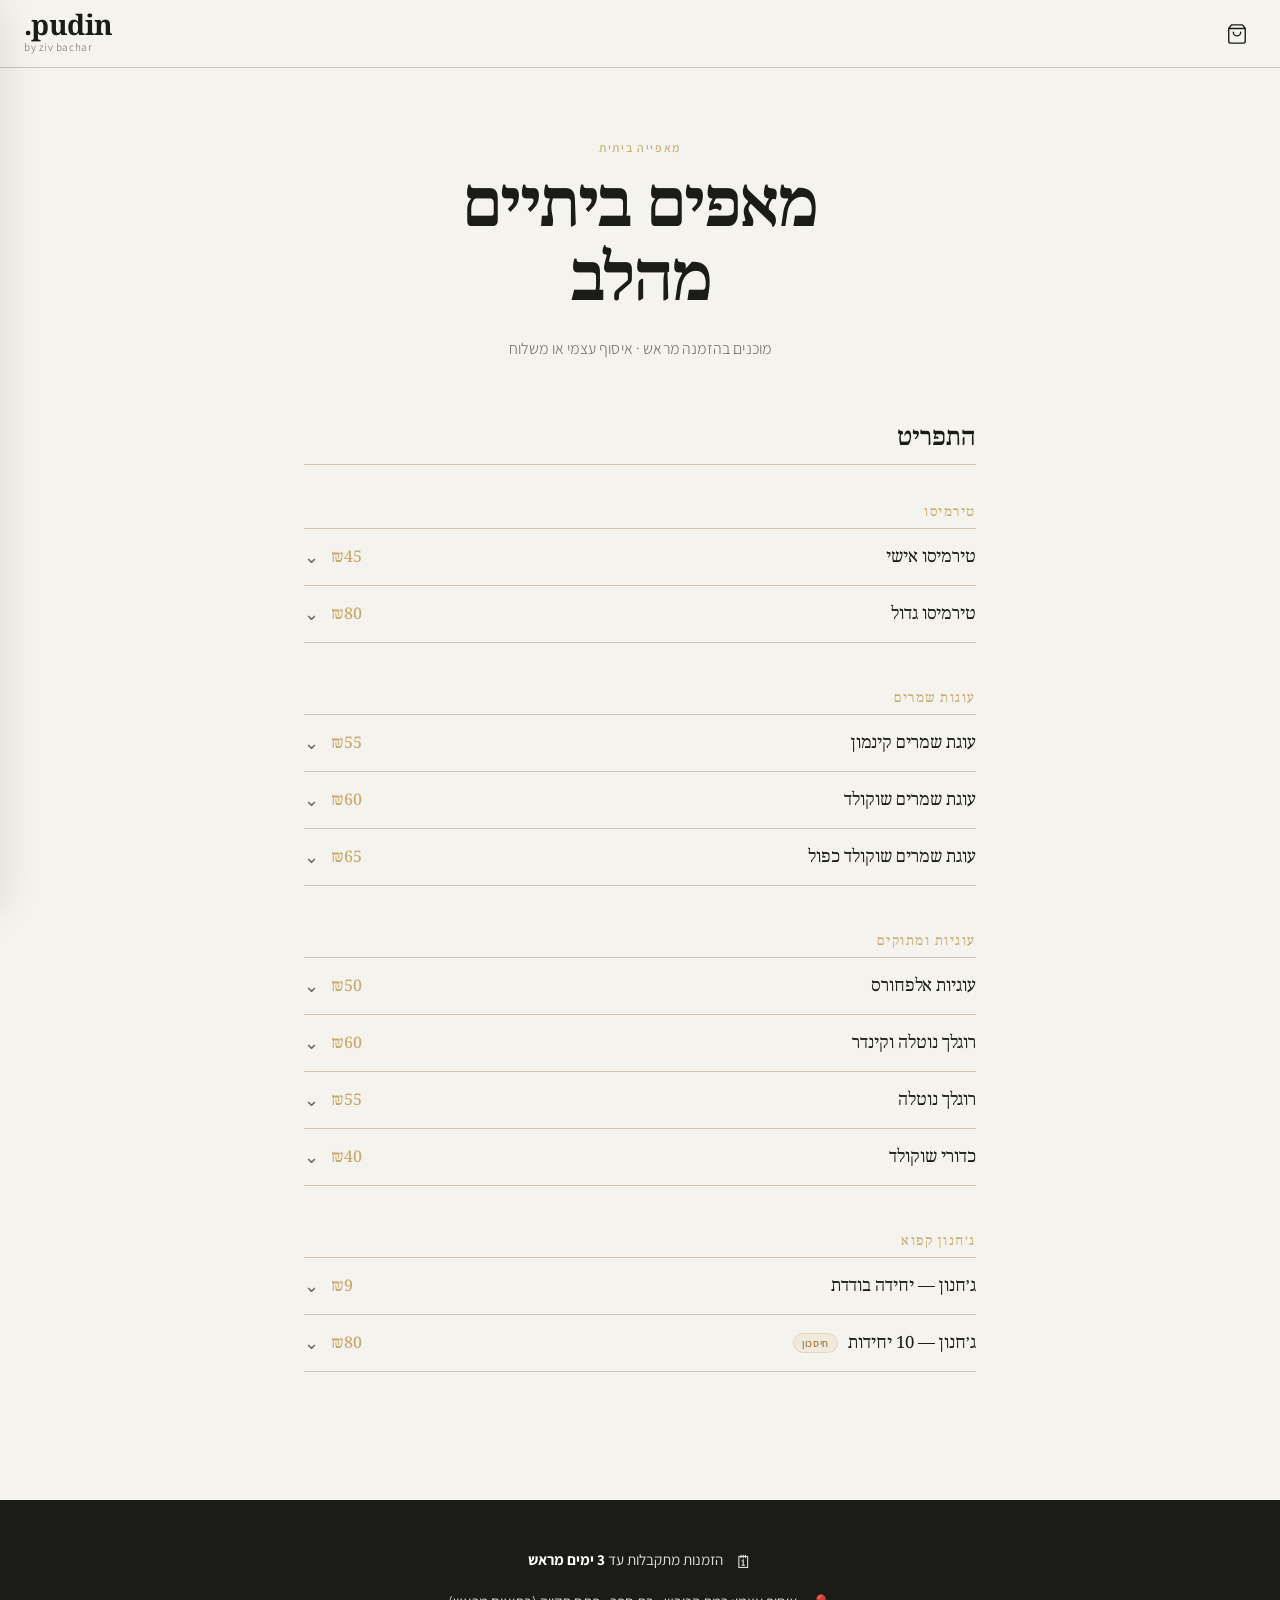
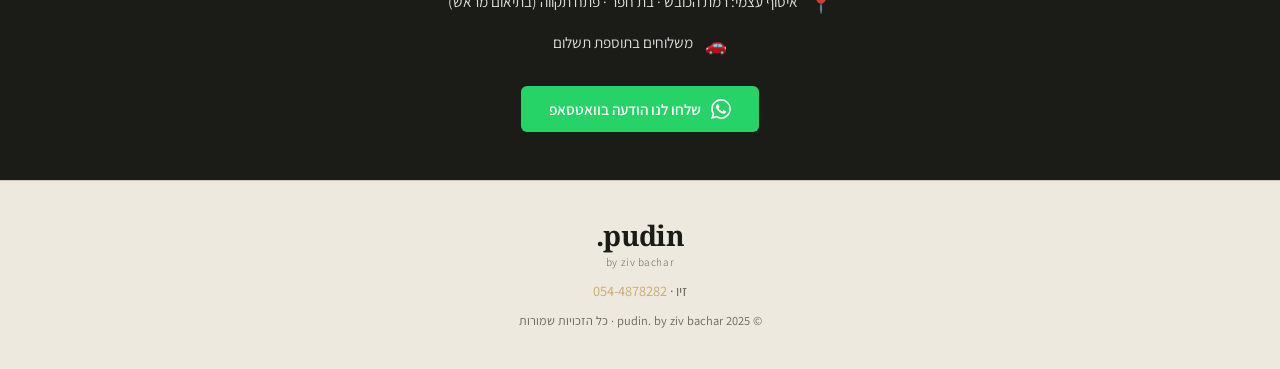
==== public/index.html @ 6dfaa633 "Move site files to public/ dir" ====
<!DOCTYPE html>
<html lang="he" dir="rtl">
<head>
  <meta charset="UTF-8" />
  <meta name="viewport" content="width=device-width, initial-scale=1.0" />
  <title>pudin. by ziv bachar</title>
  <link rel="preconnect" href="https://fonts.googleapis.com" />
  <link rel="preconnect" href="https://fonts.gstatic.com" crossorigin />
  <link href="https://fonts.googleapis.com/css2?family=Noto+Serif+Hebrew:wdth,wght@62.5..100,100..900&family=Assistant:wght@300;400;500;600&display=swap" rel="stylesheet" />
  <link rel="stylesheet" href="style.css" />
</head>
<body>

  <!-- HEADER -->
  <header class="header">
    <button class="cart-btn" id="cartBtn" aria-label="סל קניות">
      <svg width="22" height="22" viewBox="0 0 24 24" fill="none" stroke="currentColor" stroke-width="1.5" stroke-linecap="round" stroke-linejoin="round">
        <path d="M6 2 3 6v14a2 2 0 0 0 2 2h14a2 2 0 0 0 2-2V6l-3-4z"/><line x1="3" y1="6" x2="21" y2="6"/><path d="M16 10a4 4 0 0 1-8 0"/>
      </svg>
      <span class="cart-count" id="cartCount">0</span>
    </button>
    <div class="logo">
      <span class="logo-main">pudin.</span>
      <span class="logo-sub">by ziv bachar</span>
    </div>
  </header>

  <!-- HERO -->
  <section class="hero">
    <p class="hero-label">מאפייה ביתית</p>
    <h1 class="hero-title">מאפים ביתיים<br/>מהלב</h1>
    <p class="hero-sub">מוכנים בהזמנה מראש · איסוף עצמי או משלוח</p>
  </section>

  <!-- MENU -->
  <main class="menu-section">
    <h2 class="section-title">התפריט</h2>

    <!-- Category: Tiramisu -->
    <div class="category">
      <h3 class="category-title">טירמיסו</h3>
      <div class="product-list">

        <div class="product-item" data-id="tiramisu-personal">
          <div class="product-row" onclick="toggleProduct('tiramisu-personal')">
            <div class="product-row-right">
              <span class="product-name">טירמיסו אישי</span>
            </div>
            <div class="product-row-left">
              <span class="product-price">₪45</span>
              <span class="expand-icon">&#8964;</span>
            </div>
          </div>
          <div class="product-card" id="card-tiramisu-personal">
            <div class="card-inner">
              <div class="card-image">
                <div class="image-placeholder">
                  <span>🍮</span>
                </div>
              </div>
              <div class="card-details">
                <h4>טירמיסו אישי</h4>
                <p class="card-desc">טירמיסו ביתי עשיר ומפנק, עשוי בקפידה עם מסקרפונה, קפה ובישקוטי. מנה אישית מושלמת.</p>
                <div class="card-price-row">
                  <span class="card-price">₪45</span>
                </div>
                <div class="card-actions">
                  <div class="qty-control">
                    <button class="qty-btn" onclick="changeQty('tiramisu-personal', -1)">−</button>
                    <span class="qty-val" id="qty-tiramisu-personal">1</span>
                    <button class="qty-btn" onclick="changeQty('tiramisu-personal', 1)">+</button>
                  </div>
                  <button class="add-btn" onclick="addToCart('tiramisu-personal', 'טירמיסו אישי', 45)">הוסף לסל</button>
                </div>
              </div>
            </div>
          </div>
        </div>

        <div class="product-item" data-id="tiramisu-large">
          <div class="product-row" onclick="toggleProduct('tiramisu-large')">
            <div class="product-row-right">
              <span class="product-name">טירמיסו גדול</span>
            </div>
            <div class="product-row-left">
              <span class="product-price">₪80</span>
              <span class="expand-icon">&#8964;</span>
            </div>
          </div>
          <div class="product-card" id="card-tiramisu-large">
            <div class="card-inner">
              <div class="card-image">
                <div class="image-placeholder"><span>🍮</span></div>
              </div>
              <div class="card-details">
                <h4>טירמיסו גדול</h4>
                <p class="card-desc">טירמיסו ביתי בגודל משפחתי, מושלם לאירועים וסיומי ארוחה. עשיר, קרמי ובלתי נשכח.</p>
                <div class="card-price-row"><span class="card-price">₪80</span></div>
                <div class="card-actions">
                  <div class="qty-control">
                    <button class="qty-btn" onclick="changeQty('tiramisu-large', -1)">−</button>
                    <span class="qty-val" id="qty-tiramisu-large">1</span>
                    <button class="qty-btn" onclick="changeQty('tiramisu-large', 1)">+</button>
                  </div>
                  <button class="add-btn" onclick="addToCart('tiramisu-large', 'טירמיסו גדול', 80)">הוסף לסל</button>
                </div>
              </div>
            </div>
          </div>
        </div>

      </div>
    </div>

    <!-- Category: Yeast Cakes -->
    <div class="category">
      <h3 class="category-title">עוגות שמרים</h3>
      <div class="product-list">

        <div class="product-item" data-id="krantz-cinnamon">
          <div class="product-row" onclick="toggleProduct('krantz-cinnamon')">
            <div class="product-row-right"><span class="product-name">עוגת שמרים קינמון</span></div>
            <div class="product-row-left"><span class="product-price">₪55</span><span class="expand-icon">&#8964;</span></div>
          </div>
          <div class="product-card" id="card-krantz-cinnamon">
            <div class="card-inner">
              <div class="card-image"><div class="image-placeholder"><span>🌀</span></div></div>
              <div class="card-details">
                <h4>עוגת שמרים קינמון</h4>
                <p class="card-desc">עוגת שמרים ביתית ורכה ממולאת בקינמון וסוכר, נאפית עם אהבה ומוגשת טרייה.</p>
                <div class="card-price-row"><span class="card-price">₪55</span></div>
                <div class="card-actions">
                  <div class="qty-control">
                    <button class="qty-btn" onclick="changeQty('krantz-cinnamon', -1)">−</button>
                    <span class="qty-val" id="qty-krantz-cinnamon">1</span>
                    <button class="qty-btn" onclick="changeQty('krantz-cinnamon', 1)">+</button>
                  </div>
                  <button class="add-btn" onclick="addToCart('krantz-cinnamon', 'עוגת שמרים קינמון', 55)">הוסף לסל</button>
                </div>
              </div>
            </div>
          </div>
        </div>

        <div class="product-item" data-id="krantz-choco">
          <div class="product-row" onclick="toggleProduct('krantz-choco')">
            <div class="product-row-right"><span class="product-name">עוגת שמרים שוקולד</span></div>
            <div class="product-row-left"><span class="product-price">₪60</span><span class="expand-icon">&#8964;</span></div>
          </div>
          <div class="product-card" id="card-krantz-choco">
            <div class="card-inner">
              <div class="card-image"><div class="image-placeholder"><span>🍫</span></div></div>
              <div class="card-details">
                <h4>עוגת שמרים שוקולד</h4>
                <p class="card-desc">עוגת שמרים גדושה בשוקולד עשיר, שכבות בצק אוורירי וממרח שוקולד נמס בפה.</p>
                <div class="card-price-row"><span class="card-price">₪60</span></div>
                <div class="card-actions">
                  <div class="qty-control">
                    <button class="qty-btn" onclick="changeQty('krantz-choco', -1)">−</button>
                    <span class="qty-val" id="qty-krantz-choco">1</span>
                    <button class="qty-btn" onclick="changeQty('krantz-choco', 1)">+</button>
                  </div>
                  <button class="add-btn" onclick="addToCart('krantz-choco', 'עוגת שמרים שוקולד', 60)">הוסף לסל</button>
                </div>
              </div>
            </div>
          </div>
        </div>

        <div class="product-item" data-id="krantz-double">
          <div class="product-row" onclick="toggleProduct('krantz-double')">
            <div class="product-row-right"><span class="product-name">עוגת שמרים שוקולד כפול</span></div>
            <div class="product-row-left"><span class="product-price">₪65</span><span class="expand-icon">&#8964;</span></div>
          </div>
          <div class="product-card" id="card-krantz-double">
            <div class="card-inner">
              <div class="card-image"><div class="image-placeholder"><span>🍫</span></div></div>
              <div class="card-details">
                <h4>עוגת שמרים שוקולד כפול</h4>
                <p class="card-desc">לחובבי השוקולד האמיתיים — עוגת שמרים עם כפל שכבות שוקולד, עמוקה ומפנקת במיוחד.</p>
                <div class="card-price-row"><span class="card-price">₪65</span></div>
                <div class="card-actions">
                  <div class="qty-control">
                    <button class="qty-btn" onclick="changeQty('krantz-double', -1)">−</button>
                    <span class="qty-val" id="qty-krantz-double">1</span>
                    <button class="qty-btn" onclick="changeQty('krantz-double', 1)">+</button>
                  </div>
                  <button class="add-btn" onclick="addToCart('krantz-double', 'עוגת שמרים שוקולד כפול', 65)">הוסף לסל</button>
                </div>
              </div>
            </div>
          </div>
        </div>

      </div>
    </div>

    <!-- Category: Cookies -->
    <div class="category">
      <h3 class="category-title">עוגיות ומתוקים</h3>
      <div class="product-list">

        <div class="product-item" data-id="alfajores">
          <div class="product-row" onclick="toggleProduct('alfajores')">
            <div class="product-row-right"><span class="product-name">עוגיות אלפחורס</span></div>
            <div class="product-row-left"><span class="product-price">₪50</span><span class="expand-icon">&#8964;</span></div>
          </div>
          <div class="product-card" id="card-alfajores">
            <div class="card-inner">
              <div class="card-image"><div class="image-placeholder"><span>🍪</span></div></div>
              <div class="card-details">
                <h4>עוגיות אלפחורס</h4>
                <p class="card-desc">עוגיות שמחת חיים — שתי עוגיות קמח תירס רכות עם דולצה דה לצ׳ה ביניהן ואבקת סוכר מלמעלה.</p>
                <div class="card-price-row"><span class="card-price">₪50</span></div>
                <div class="card-actions">
                  <div class="qty-control">
                    <button class="qty-btn" onclick="changeQty('alfajores', -1)">−</button>
                    <span class="qty-val" id="qty-alfajores">1</span>
                    <button class="qty-btn" onclick="changeQty('alfajores', 1)">+</button>
                  </div>
                  <button class="add-btn" onclick="addToCart('alfajores', 'עוגיות אלפחורס', 50)">הוסף לסל</button>
                </div>
              </div>
            </div>
          </div>
        </div>

        <div class="product-item" data-id="rugelach-kinder">
          <div class="product-row" onclick="toggleProduct('rugelach-kinder')">
            <div class="product-row-right"><span class="product-name">רוגלך נוטלה וקינדר</span></div>
            <div class="product-row-left"><span class="product-price">₪60</span><span class="expand-icon">&#8964;</span></div>
          </div>
          <div class="product-card" id="card-rugelach-kinder">
            <div class="card-inner">
              <div class="card-image"><div class="image-placeholder"><span>🍬</span></div></div>
              <div class="card-details">
                <h4>רוגלך נוטלה וקינדר</h4>
                <p class="card-desc">רוגלך ביתי פריך ממולא בנוטלה וחתיכות קינדר שוקולד, מתוק ומנחם בדיוק כמו שצריך.</p>
                <div class="card-price-row"><span class="card-price">₪60</span></div>
                <div class="card-actions">
                  <div class="qty-control">
                    <button class="qty-btn" onclick="changeQty('rugelach-kinder', -1)">−</button>
                    <span class="qty-val" id="qty-rugelach-kinder">1</span>
                    <button class="qty-btn" onclick="changeQty('rugelach-kinder', 1)">+</button>
                  </div>
                  <button class="add-btn" onclick="addToCart('rugelach-kinder', 'רוגלך נוטלה וקינדר', 60)">הוסף לסל</button>
                </div>
              </div>
            </div>
          </div>
        </div>

        <div class="product-item" data-id="rugelach-nutella">
          <div class="product-row" onclick="toggleProduct('rugelach-nutella')">
            <div class="product-row-right"><span class="product-name">רוגלך נוטלה</span></div>
            <div class="product-row-left"><span class="product-price">₪55</span><span class="expand-icon">&#8964;</span></div>
          </div>
          <div class="product-card" id="card-rugelach-nutella">
            <div class="card-inner">
              <div class="card-image"><div class="image-placeholder"><span>🍫</span></div></div>
              <div class="card-details">
                <h4>רוגלך נוטלה</h4>
                <p class="card-desc">רוגלך ביתי קלאסי ממולא בנוטלה שמנה, פריך בחוץ ונמס בפנים.</p>
                <div class="card-price-row"><span class="card-price">₪55</span></div>
                <div class="card-actions">
                  <div class="qty-control">
                    <button class="qty-btn" onclick="changeQty('rugelach-nutella', -1)">−</button>
                    <span class="qty-val" id="qty-rugelach-nutella">1</span>
                    <button class="qty-btn" onclick="changeQty('rugelach-nutella', 1)">+</button>
                  </div>
                  <button class="add-btn" onclick="addToCart('rugelach-nutella', 'רוגלך נוטלה', 55)">הוסף לסל</button>
                </div>
              </div>
            </div>
          </div>
        </div>

        <div class="product-item" data-id="choco-balls">
          <div class="product-row" onclick="toggleProduct('choco-balls')">
            <div class="product-row-right"><span class="product-name">כדורי שוקולד</span></div>
            <div class="product-row-left"><span class="product-price">₪40</span><span class="expand-icon">&#8964;</span></div>
          </div>
          <div class="product-card" id="card-choco-balls">
            <div class="card-inner">
              <div class="card-image"><div class="image-placeholder"><span>🍫</span></div></div>
              <div class="card-details">
                <h4>כדורי שוקולד</h4>
                <p class="card-desc">כדורי שוקולד ביתיים עשירים, מצופים ומפנקים. מושלמים לכל אירוע או סתם כי מגיע לך.</p>
                <div class="card-price-row"><span class="card-price">₪40</span></div>
                <div class="card-actions">
                  <div class="qty-control">
                    <button class="qty-btn" onclick="changeQty('choco-balls', -1)">−</button>
                    <span class="qty-val" id="qty-choco-balls">1</span>
                    <button class="qty-btn" onclick="changeQty('choco-balls', 1)">+</button>
                  </div>
                  <button class="add-btn" onclick="addToCart('choco-balls', 'כדורי שוקולד', 40)">הוסף לסל</button>
                </div>
              </div>
            </div>
          </div>
        </div>

      </div>
    </div>

    <!-- Category: Jachnun -->
    <div class="category">
      <h3 class="category-title">ג׳חנון קפוא</h3>
      <div class="product-list">

        <div class="product-item" data-id="jachnun-single">
          <div class="product-row" onclick="toggleProduct('jachnun-single')">
            <div class="product-row-right"><span class="product-name">ג׳חנון — יחידה בודדת</span></div>
            <div class="product-row-left"><span class="product-price">₪9</span><span class="expand-icon">&#8964;</span></div>
          </div>
          <div class="product-card" id="card-jachnun-single">
            <div class="card-inner">
              <div class="card-image"><div class="image-placeholder"><span>🫓</span></div></div>
              <div class="card-details">
                <h4>ג׳חנון ביתי — יחידה</h4>
                <p class="card-desc">ג׳חנון ביתי אפוי בסיר לאורך הלילה, קפוא ומוכן לחימום. מוגש עם עגבנייה מגוררת.</p>
                <div class="card-price-row"><span class="card-price">₪9 ליחידה</span></div>
                <div class="card-actions">
                  <div class="qty-control">
                    <button class="qty-btn" onclick="changeQty('jachnun-single', -1)">−</button>
                    <span class="qty-val" id="qty-jachnun-single">1</span>
                    <button class="qty-btn" onclick="changeQty('jachnun-single', 1)">+</button>
                  </div>
                  <button class="add-btn" onclick="addToCart('jachnun-single', 'ג׳חנון ביתי (יחידה)', 9)">הוסף לסל</button>
                </div>
              </div>
            </div>
          </div>
        </div>

        <div class="product-item" data-id="jachnun-10">
          <div class="product-row" onclick="toggleProduct('jachnun-10')">
            <div class="product-row-right">
              <span class="product-name">ג׳חנון — 10 יחידות</span>
              <span class="product-tag">חיסכון</span>
            </div>
            <div class="product-row-left"><span class="product-price">₪80</span><span class="expand-icon">&#8964;</span></div>
          </div>
          <div class="product-card" id="card-jachnun-10">
            <div class="card-inner">
              <div class="card-image"><div class="image-placeholder"><span>🫓</span></div></div>
              <div class="card-details">
                <h4>ג׳חנון ביתי — 10 יחידות</h4>
                <p class="card-desc">מארז 10 יחידות ג׳חנון ביתי קפוא. מושלם לשבת, לאירוח או לאצור במקפיא. חיסכון לעומת רכישה בודדת.</p>
                <div class="card-price-row"><span class="card-price">₪80 ל-10 יחידות</span></div>
                <div class="card-actions">
                  <div class="qty-control">
                    <button class="qty-btn" onclick="changeQty('jachnun-10', -1)">−</button>
                    <span class="qty-val" id="qty-jachnun-10">1</span>
                    <button class="qty-btn" onclick="changeQty('jachnun-10', 1)">+</button>
                  </div>
                  <button class="add-btn" onclick="addToCart('jachnun-10', 'ג׳חנון ביתי (10 יחידות)', 80)">הוסף לסל</button>
                </div>
              </div>
            </div>
          </div>
        </div>

      </div>
    </div>
  </main>

  <!-- ORDER INFO BANNER -->
  <section class="order-info">
    <div class="order-info-inner">
      <div class="info-items">
        <div class="info-item">
          <span class="info-icon">🗓</span>
          <span>הזמנות מתקבלות עד <strong>3 ימים מראש</strong></span>
        </div>
        <div class="info-item">
          <span class="info-icon">📍</span>
          <span>איסוף עצמי: רמת הכובש · בת חפר · פתח תקווה (בתיאום מראש)</span>
        </div>
        <div class="info-item">
          <span class="info-icon">🚗</span>
          <span>משלוחים בתוספת תשלום</span>
        </div>
      </div>
      <a class="whatsapp-btn" href="https://wa.me/9720544878282?text=שלום+זיו%2C+אני+רוצה+לבצע+הזמנה+%F0%9F%8D%AE" target="_blank" rel="noopener">
        <svg width="20" height="20" viewBox="0 0 24 24" fill="currentColor"><path d="M17.472 14.382c-.297-.149-1.758-.867-2.03-.967-.273-.099-.471-.148-.67.15-.197.297-.767.966-.94 1.164-.173.199-.347.223-.644.075-.297-.15-1.255-.463-2.39-1.475-.883-.788-1.48-1.761-1.653-2.059-.173-.297-.018-.458.13-.606.134-.133.298-.347.446-.52.149-.174.198-.298.298-.497.099-.198.05-.371-.025-.52-.075-.149-.669-1.612-.916-2.207-.242-.579-.487-.5-.669-.51-.173-.008-.371-.01-.57-.01-.198 0-.52.074-.792.372-.272.297-1.04 1.016-1.04 2.479 0 1.462 1.065 2.875 1.213 3.074.149.198 2.096 3.2 5.077 4.487.709.306 1.262.489 1.694.625.712.227 1.36.195 1.871.118.571-.085 1.758-.719 2.006-1.413.248-.694.248-1.289.173-1.413-.074-.124-.272-.198-.57-.347m-5.421 7.403h-.004a9.87 9.87 0 01-5.031-1.378l-.361-.214-3.741.982.998-3.648-.235-.374a9.86 9.86 0 01-1.51-5.26c.001-5.45 4.436-9.884 9.888-9.884 2.64 0 5.122 1.03 6.988 2.898a9.825 9.825 0 012.893 6.994c-.003 5.45-4.437 9.884-9.885 9.884m8.413-18.297A11.815 11.815 0 0012.05 0C5.495 0 .16 5.335.157 11.892c0 2.096.547 4.142 1.588 5.945L.057 24l6.305-1.654a11.882 11.882 0 005.683 1.448h.005c6.554 0 11.89-5.335 11.893-11.893a11.821 11.821 0 00-3.48-8.413z"/></svg>
        שלחו לנו הודעה בוואטסאפ
      </a>
    </div>
  </section>

  <!-- FOOTER -->
  <footer class="footer">
    <div class="footer-logo">
      <span class="logo-main">pudin.</span>
      <span class="logo-sub">by ziv bachar</span>
    </div>
    <p class="footer-contact">זיו · <a href="tel:0544878282">054-4878282</a></p>
    <p class="footer-copy">© 2025 pudin. by ziv bachar · כל הזכויות שמורות</p>
  </footer>

  <!-- CART DRAWER -->
  <div class="cart-overlay" id="cartOverlay" onclick="closeCart()"></div>
  <div class="cart-drawer" id="cartDrawer">
    <div class="cart-header">
      <h3>סל הקניות</h3>
      <button class="cart-close" onclick="closeCart()">✕</button>
    </div>
    <div class="cart-items" id="cartItems">
      <p class="cart-empty">הסל ריק עדיין 🛒</p>
    </div>
    <div class="cart-footer" id="cartFooter" style="display:none">
      <div class="cart-total">
        <span>סה״כ</span>
        <span id="cartTotal">₪0</span>
      </div>
      <a class="checkout-btn" id="checkoutBtn" href="#" target="_blank" rel="noopener">
        הזמן דרך וואטסאפ
        <svg width="18" height="18" viewBox="0 0 24 24" fill="currentColor"><path d="M17.472 14.382c-.297-.149-1.758-.867-2.03-.967-.273-.099-.471-.148-.67.15-.197.297-.767.966-.94 1.164-.173.199-.347.223-.644.075-.297-.15-1.255-.463-2.39-1.475-.883-.788-1.48-1.761-1.653-2.059-.173-.297-.018-.458.13-.606.134-.133.298-.347.446-.52.149-.174.198-.298.298-.497.099-.198.05-.371-.025-.52-.075-.149-.669-1.612-.916-2.207-.242-.579-.487-.5-.669-.51-.173-.008-.371-.01-.57-.01-.198 0-.52.074-.792.372-.272.297-1.04 1.016-1.04 2.479 0 1.462 1.065 2.875 1.213 3.074.149.198 2.096 3.2 5.077 4.487.709.306 1.262.489 1.694.625.712.227 1.36.195 1.871.118.571-.085 1.758-.719 2.006-1.413.248-.694.248-1.289.173-1.413-.074-.124-.272-.198-.57-.347m-5.421 7.403h-.004a9.87 9.87 0 01-5.031-1.378l-.361-.214-3.741.982.998-3.648-.235-.374a9.86 9.86 0 01-1.51-5.26c.001-5.45 4.436-9.884 9.888-9.884 2.64 0 5.122 1.03 6.988 2.898a9.825 9.825 0 012.893 6.994c-.003 5.45-4.437 9.884-9.885 9.884m8.413-18.297A11.815 11.815 0 0012.05 0C5.495 0 .16 5.335.157 11.892c0 2.096.547 4.142 1.588 5.945L.057 24l6.305-1.654a11.882 11.882 0 005.683 1.448h.005c6.554 0 11.89-5.335 11.893-11.893a11.821 11.821 0 00-3.48-8.413z"/></svg>
      </a>
    </div>
  </div>

  <!-- TOAST -->
  <div class="toast" id="toast"></div>

  <script src="app.js"></script>
</body>
</html>
---- public/style.css ----
/* ========================
   RESET & BASE
======================== */
*, *::before, *::after { box-sizing: border-box; margin: 0; padding: 0; }

:root {
  --cream:       #F5F3ED;
  --cream-dark:  #EDE9DF;
  --cream-card:  #FFFFFF;
  --charcoal:    #1b1c18;
  --charcoal-2:  #333333;
  --muted:       #6b6560;
  --gold:        #C9A96E;
  --gold-dark:   #a07c44;
  --outline:     #d0c5b5;
  --radius-sm:   6px;
  --radius-md:   12px;
  --radius-lg:   18px;
  --shadow:      0 2px 24px rgba(27,28,24,0.07);
  --shadow-lg:   0 8px 40px rgba(27,28,24,0.12);
  --transition:  0.3s cubic-bezier(0.4, 0, 0.2, 1);
}

html { scroll-behavior: smooth; }

body {
  font-family: 'Assistant', sans-serif;
  background: var(--cream);
  color: var(--charcoal);
  direction: rtl;
  text-align: right;
  min-height: 100vh;
  -webkit-font-smoothing: antialiased;
}

/* ========================
   HEADER
======================== */
.header {
  position: sticky;
  top: 0;
  z-index: 100;
  display: flex;
  align-items: center;
  justify-content: space-between;
  padding: 0 24px;
  height: 68px;
  background: rgba(245,243,237,0.92);
  backdrop-filter: blur(12px);
  -webkit-backdrop-filter: blur(12px);
  border-bottom: 1px solid var(--outline);
}

.logo {
  display: flex;
  flex-direction: column;
  align-items: flex-end;
  line-height: 1;
}
.logo-main {
  font-family: 'Noto Serif Hebrew', serif;
  font-size: 1.75rem;
  font-weight: 700;
  letter-spacing: -0.02em;
  color: var(--charcoal);
}
.logo-sub {
  font-family: 'Assistant', sans-serif;
  font-size: 0.7rem;
  font-weight: 300;
  letter-spacing: 0.05em;
  color: var(--muted);
  margin-top: 1px;
}

.cart-btn {
  position: relative;
  background: none;
  border: none;
  cursor: pointer;
  color: var(--charcoal);
  padding: 8px;
  border-radius: 50%;
  transition: background var(--transition);
  display: flex;
  align-items: center;
  justify-content: center;
}
.cart-btn:hover { background: var(--cream-dark); }

.cart-count {
  position: absolute;
  top: 2px;
  left: 2px;
  background: var(--gold);
  color: white;
  font-size: 0.65rem;
  font-weight: 600;
  width: 16px;
  height: 16px;
  border-radius: 50%;
  display: flex;
  align-items: center;
  justify-content: center;
  line-height: 1;
  opacity: 0;
  transform: scale(0.5);
  transition: opacity var(--transition), transform var(--transition);
}
.cart-count.visible {
  opacity: 1;
  transform: scale(1);
}

/* ========================
   HERO
======================== */
.hero {
  padding: 72px 32px 64px;
  text-align: center;
  background: var(--cream);
}
.hero-label {
  font-size: 0.75rem;
  font-weight: 500;
  letter-spacing: 0.14em;
  text-transform: uppercase;
  color: var(--gold);
  margin-bottom: 16px;
}
.hero-title {
  font-family: 'Noto Serif Hebrew', serif;
  font-size: clamp(2.4rem, 8vw, 4rem);
  font-weight: 700;
  line-height: 1.15;
  color: var(--charcoal);
  margin-bottom: 20px;
  letter-spacing: -0.02em;
}
.hero-sub {
  font-size: 1rem;
  font-weight: 300;
  color: var(--muted);
  letter-spacing: 0.01em;
}

/* ========================
   MENU SECTION
======================== */
.menu-section {
  max-width: 720px;
  margin: 0 auto;
  padding: 0 24px 80px;
}

.section-title {
  font-family: 'Noto Serif Hebrew', serif;
  font-size: 1.5rem;
  font-weight: 600;
  color: var(--charcoal);
  margin-bottom: 40px;
  padding-bottom: 12px;
  border-bottom: 1px solid var(--outline);
}

/* ========================
   CATEGORY
======================== */
.category {
  margin-bottom: 48px;
}
.category-title {
  font-family: 'Noto Serif Hebrew', serif;
  font-size: 0.8rem;
  font-weight: 500;
  letter-spacing: 0.12em;
  text-transform: uppercase;
  color: var(--gold);
  margin-bottom: 8px;
}

/* ========================
   PRODUCT LIST
======================== */
.product-list {
  border-top: 1px solid var(--outline);
}

.product-item {
  border-bottom: 1px solid var(--outline);
  overflow: hidden;
}

/* Product Row (collapsed state) */
.product-row {
  display: flex;
  align-items: center;
  justify-content: space-between;
  padding: 18px 0;
  cursor: pointer;
  user-select: none;
  transition: background var(--transition);
  gap: 12px;
}
.product-row:hover { background: var(--cream-dark); margin: 0 -24px; padding: 18px 24px; border-radius: var(--radius-sm); }

.product-row-right {
  display: flex;
  align-items: center;
  gap: 10px;
  flex: 1;
  min-width: 0;
}
.product-name {
  font-family: 'Noto Serif Hebrew', serif;
  font-size: 1.05rem;
  font-weight: 400;
  color: var(--charcoal);
}
.product-tag {
  font-size: 0.65rem;
  font-weight: 600;
  letter-spacing: 0.06em;
  color: var(--gold-dark);
  background: rgba(201, 169, 110, 0.12);
  border: 1px solid rgba(201, 169, 110, 0.3);
  padding: 2px 8px;
  border-radius: 20px;
}

.product-row-left {
  display: flex;
  align-items: center;
  gap: 12px;
  flex-shrink: 0;
}
.product-price {
  font-family: 'Noto Serif Hebrew', serif;
  font-size: 1rem;
  font-weight: 500;
  color: var(--gold);
}
.expand-icon {
  font-size: 1.1rem;
  color: var(--muted);
  transition: transform var(--transition);
  display: inline-block;
  line-height: 1;
}
.product-item.open .expand-icon { transform: rotate(180deg); }

/* ========================
   PRODUCT CARD (expanded)
======================== */
.product-card {
  max-height: 0;
  overflow: hidden;
  transition: max-height 0.45s cubic-bezier(0.4, 0, 0.2, 1);
}
.product-item.open .product-card { max-height: 600px; }

.card-inner {
  display: flex;
  gap: 20px;
  padding: 0 0 28px;
  align-items: flex-start;
}

.card-image {
  flex-shrink: 0;
  width: 120px;
}
.image-placeholder {
  width: 120px;
  height: 120px;
  background: var(--cream-dark);
  border-radius: var(--radius-md);
  display: flex;
  align-items: center;
  justify-content: center;
  font-size: 2.5rem;
}

.card-details {
  flex: 1;
  min-width: 0;
}
.card-details h4 {
  font-family: 'Noto Serif Hebrew', serif;
  font-size: 1.05rem;
  font-weight: 600;
  color: var(--charcoal);
  margin-bottom: 8px;
}
.card-desc {
  font-size: 0.88rem;
  color: var(--muted);
  line-height: 1.65;
  margin-bottom: 16px;
}
.card-price-row { margin-bottom: 16px; }
.card-price {
  font-family: 'Noto Serif Hebrew', serif;
  font-size: 1.1rem;
  font-weight: 600;
  color: var(--gold);
}

.card-actions {
  display: flex;
  align-items: center;
  gap: 12px;
  flex-wrap: wrap;
}

.qty-control {
  display: flex;
  align-items: center;
  gap: 0;
  border: 1px solid var(--outline);
  border-radius: var(--radius-sm);
  overflow: hidden;
}
.qty-btn {
  background: none;
  border: none;
  width: 34px;
  height: 34px;
  font-size: 1.1rem;
  cursor: pointer;
  color: var(--charcoal-2);
  transition: background var(--transition);
  display: flex;
  align-items: center;
  justify-content: center;
}
.qty-btn:hover { background: var(--cream-dark); }
.qty-val {
  width: 36px;
  text-align: center;
  font-size: 0.95rem;
  font-weight: 500;
  border-right: 1px solid var(--outline);
  border-left: 1px solid var(--outline);
  height: 34px;
  display: flex;
  align-items: center;
  justify-content: center;
}

.add-btn {
  background: var(--gold);
  color: white;
  border: none;
  padding: 8px 20px;
  border-radius: var(--radius-sm);
  font-family: 'Assistant', sans-serif;
  font-size: 0.9rem;
  font-weight: 600;
  cursor: pointer;
  transition: background var(--transition), transform var(--transition);
  white-space: nowrap;
}
.add-btn:hover { background: var(--gold-dark); }
.add-btn:active { transform: scale(0.97); }

/* ========================
   ORDER INFO
======================== */
.order-info {
  background: var(--charcoal);
  color: white;
  padding: 48px 24px;
}
.order-info-inner {
  max-width: 720px;
  margin: 0 auto;
  display: flex;
  flex-direction: column;
  align-items: center;
  gap: 28px;
  text-align: center;
}
.info-items {
  display: flex;
  flex-direction: column;
  gap: 14px;
  width: 100%;
}
.info-item {
  display: flex;
  align-items: flex-start;
  gap: 12px;
  font-size: 0.95rem;
  color: rgba(255,255,255,0.85);
  line-height: 1.5;
  text-align: right;
  justify-content: center;
}
.info-icon { font-size: 1.1rem; flex-shrink: 0; margin-top: 1px; }
.info-item strong { color: white; }

.whatsapp-btn {
  display: inline-flex;
  align-items: center;
  gap: 10px;
  background: #25D366;
  color: white;
  text-decoration: none;
  padding: 13px 28px;
  border-radius: var(--radius-sm);
  font-family: 'Assistant', sans-serif;
  font-size: 0.95rem;
  font-weight: 600;
  transition: background var(--transition), transform var(--transition);
}
.whatsapp-btn:hover { background: #1ebe5d; transform: translateY(-1px); }

/* ========================
   FOOTER
======================== */
.footer {
  background: var(--cream-dark);
  border-top: 1px solid var(--outline);
  padding: 40px 24px;
  text-align: center;
  display: flex;
  flex-direction: column;
  align-items: center;
  gap: 12px;
}
.footer-logo { display: flex; flex-direction: column; align-items: center; }
.footer-contact {
  font-size: 0.9rem;
  color: var(--muted);
}
.footer-contact a {
  color: var(--gold);
  text-decoration: none;
  direction: ltr;
  display: inline-block;
}
.footer-copy { font-size: 0.78rem; color: var(--muted); }

/* ========================
   CART DRAWER
======================== */
.cart-overlay {
  position: fixed;
  inset: 0;
  background: rgba(27,28,24,0.4);
  z-index: 200;
  opacity: 0;
  pointer-events: none;
  transition: opacity var(--transition);
  backdrop-filter: blur(2px);
}
.cart-overlay.active { opacity: 1; pointer-events: all; }

.cart-drawer {
  position: fixed;
  top: 0;
  left: 0;
  bottom: 0;
  width: min(400px, 100vw);
  background: var(--cream-card);
  z-index: 201;
  display: flex;
  flex-direction: column;
  transform: translateX(-100%);
  transition: transform 0.4s cubic-bezier(0.4, 0, 0.2, 1);
  box-shadow: var(--shadow-lg);
}
.cart-drawer.active { transform: translateX(0); }

.cart-header {
  display: flex;
  align-items: center;
  justify-content: space-between;
  padding: 20px 24px;
  border-bottom: 1px solid var(--outline);
}
.cart-header h3 {
  font-family: 'Noto Serif Hebrew', serif;
  font-size: 1.1rem;
  font-weight: 600;
}
.cart-close {
  background: none;
  border: none;
  font-size: 1.1rem;
  cursor: pointer;
  color: var(--muted);
  padding: 4px 8px;
  border-radius: var(--radius-sm);
  transition: background var(--transition);
}
.cart-close:hover { background: var(--cream-dark); }

.cart-items {
  flex: 1;
  overflow-y: auto;
  padding: 16px 24px;
}
.cart-empty {
  text-align: center;
  color: var(--muted);
  font-size: 0.95rem;
  padding: 40px 0;
}

.cart-line {
  display: flex;
  align-items: center;
  gap: 12px;
  padding: 14px 0;
  border-bottom: 1px solid var(--outline);
}
.cart-line-info { flex: 1; min-width: 0; }
.cart-line-name {
  font-size: 0.95rem;
  font-weight: 500;
  color: var(--charcoal);
  margin-bottom: 3px;
}
.cart-line-meta { font-size: 0.82rem; color: var(--muted); }
.cart-line-price {
  font-family: 'Noto Serif Hebrew', serif;
  font-size: 0.95rem;
  font-weight: 600;
  color: var(--gold);
  flex-shrink: 0;
}
.cart-line-remove {
  background: none;
  border: none;
  color: var(--muted);
  cursor: pointer;
  font-size: 0.9rem;
  padding: 4px;
  border-radius: 4px;
  transition: color var(--transition);
  flex-shrink: 0;
}
.cart-line-remove:hover { color: #c0392b; }

.cart-footer {
  padding: 20px 24px;
  border-top: 1px solid var(--outline);
  display: flex;
  flex-direction: column;
  gap: 14px;
}
.cart-total {
  display: flex;
  justify-content: space-between;
  font-size: 1.05rem;
  font-weight: 600;
  color: var(--charcoal);
}
.cart-total span:last-child {
  font-family: 'Noto Serif Hebrew', serif;
  color: var(--gold);
}

.checkout-btn {
  display: flex;
  align-items: center;
  justify-content: center;
  gap: 10px;
  background: #25D366;
  color: white;
  text-decoration: none;
  padding: 14px;
  border-radius: var(--radius-sm);
  font-family: 'Assistant', sans-serif;
  font-size: 1rem;
  font-weight: 600;
  transition: background var(--transition);
}
.checkout-btn:hover { background: #1ebe5d; }

/* ========================
   TOAST
======================== */
.toast {
  position: fixed;
  bottom: 28px;
  right: 50%;
  transform: translateX(50%) translateY(20px);
  background: var(--charcoal);
  color: white;
  padding: 12px 22px;
  border-radius: 24px;
  font-size: 0.9rem;
  font-weight: 500;
  opacity: 0;
  pointer-events: none;
  transition: opacity 0.3s, transform 0.3s;
  z-index: 300;
  white-space: nowrap;
}
.toast.show {
  opacity: 1;
  transform: translateX(50%) translateY(0);
}

/* ========================
   RESPONSIVE
======================== */
@media (max-width: 600px) {
  .header { padding: 0 16px; }
  .hero { padding: 48px 20px 44px; }
  .menu-section { padding: 0 16px 60px; }
  .card-inner { flex-direction: column; }
  .card-image { width: 100%; }
  .image-placeholder { width: 100%; height: 160px; }
  .product-row:hover { margin: 0 -16px; padding: 18px 16px; }
}
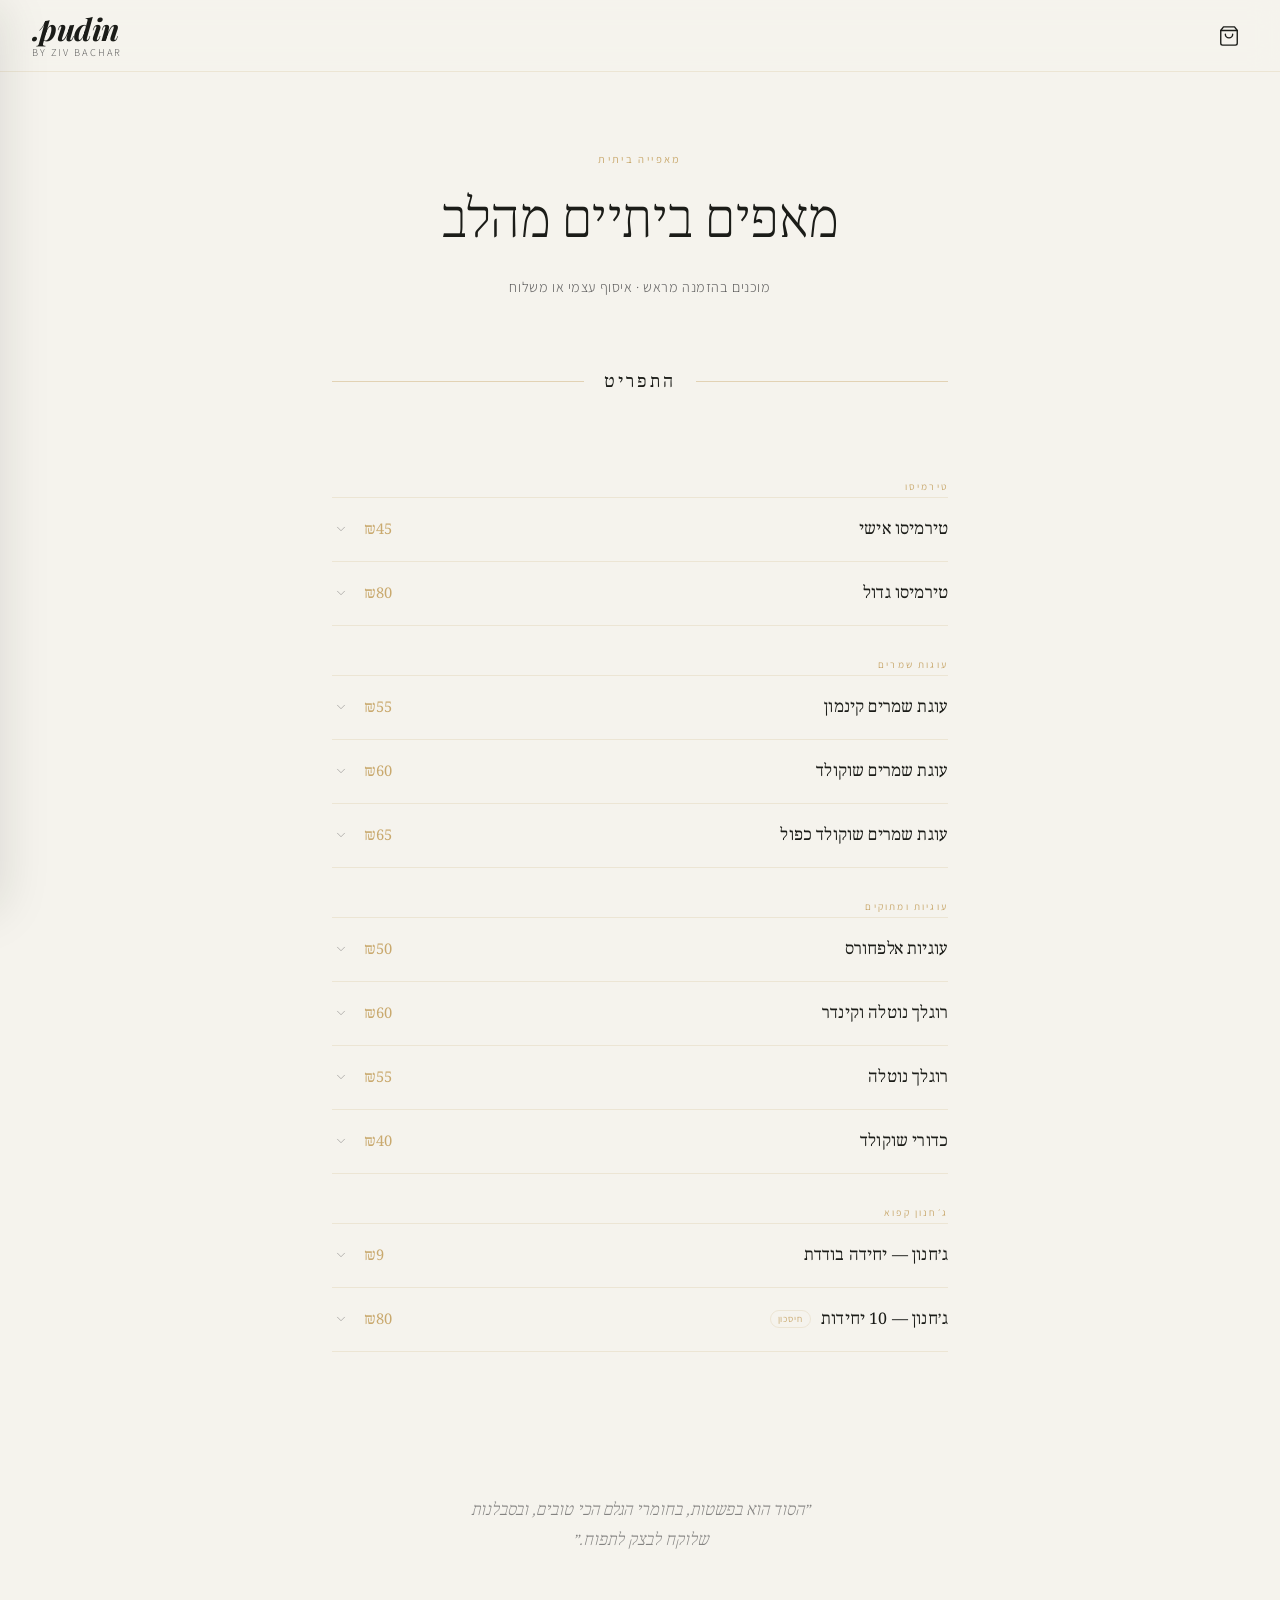
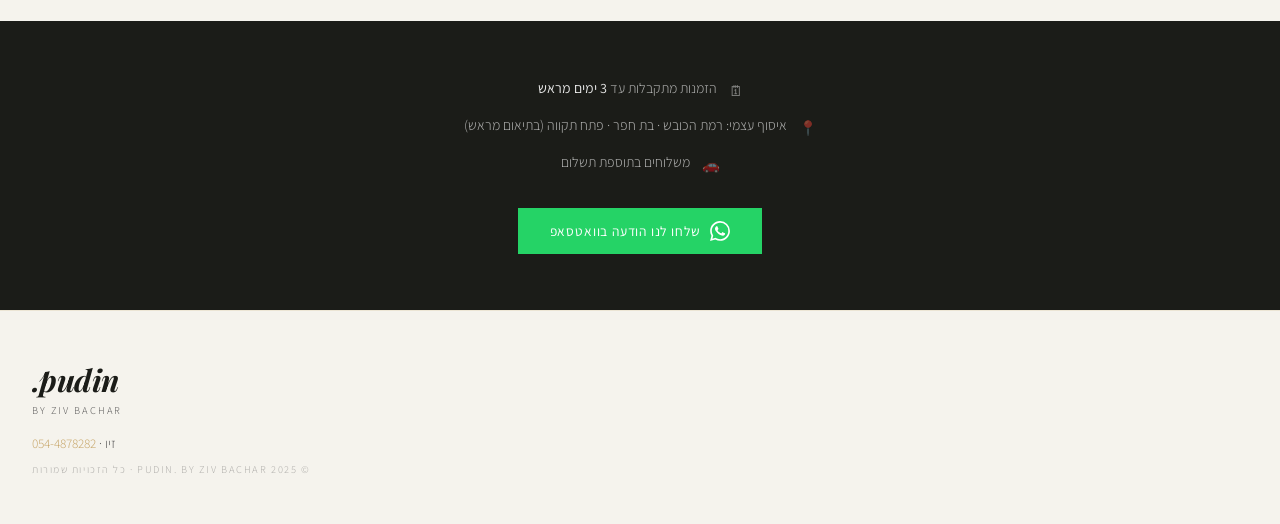
==== commit 0bcd5796: "v2: Stitch redesign — Playfair logo, gold dividers, SVG chevrons, single-line hero, editorial quote" ====
--- a/public/index.html
+++ b/public/index.html
@@ -6,7 +6,7 @@
   <title>pudin. by ziv bachar</title>
   <link rel="preconnect" href="https://fonts.googleapis.com" />
   <link rel="preconnect" href="https://fonts.gstatic.com" crossorigin />
-  <link href="https://fonts.googleapis.com/css2?family=Noto+Serif+Hebrew:wdth,wght@62.5..100,100..900&family=Assistant:wght@300;400;500;600&display=swap" rel="stylesheet" />
+  <link href="https://fonts.googleapis.com/css2?family=Playfair+Display:ital,wght@1,700&family=Noto+Serif+Hebrew:wdth,wght@62.5..100,100..900&family=Assistant:wght@300;400;500&display=swap" rel="stylesheet" />
   <link rel="stylesheet" href="style.css" />
 </head>
 <body>
@@ -28,13 +28,17 @@
   <!-- HERO -->
   <section class="hero">
     <p class="hero-label">מאפייה ביתית</p>
-    <h1 class="hero-title">מאפים ביתיים<br/>מהלב</h1>
+    <h1 class="hero-title">מאפים ביתיים מהלב</h1>
     <p class="hero-sub">מוכנים בהזמנה מראש · איסוף עצמי או משלוח</p>
   </section>
 
   <!-- MENU -->
   <main class="menu-section">
-    <h2 class="section-title">התפריט</h2>
+    <div class="section-title-wrap">
+      <div class="section-title-line"></div>
+      <h2 class="section-title">התפריט</h2>
+      <div class="section-title-line"></div>
+    </div>
 
     <!-- Category: Tiramisu -->
     <div class="category">
@@ -48,7 +52,7 @@
             </div>
             <div class="product-row-left">
               <span class="product-price">₪45</span>
-              <span class="expand-icon">&#8964;</span>
+              <span class="expand-icon"><svg viewBox="0 0 24 24" fill="none" stroke="currentColor" stroke-linecap="round" stroke-linejoin="round"><polyline points="6 9 12 15 18 9"/></svg></span>
             </div>
           </div>
           <div class="product-card" id="card-tiramisu-personal">
@@ -84,7 +88,7 @@
             </div>
             <div class="product-row-left">
               <span class="product-price">₪80</span>
-              <span class="expand-icon">&#8964;</span>
+              <span class="expand-icon"><svg viewBox="0 0 24 24" fill="none" stroke="currentColor" stroke-linecap="round" stroke-linejoin="round"><polyline points="6 9 12 15 18 9"/></svg></span>
             </div>
           </div>
           <div class="product-card" id="card-tiramisu-large">
@@ -120,7 +124,7 @@
         <div class="product-item" data-id="krantz-cinnamon">
           <div class="product-row" onclick="toggleProduct('krantz-cinnamon')">
             <div class="product-row-right"><span class="product-name">עוגת שמרים קינמון</span></div>
-            <div class="product-row-left"><span class="product-price">₪55</span><span class="expand-icon">&#8964;</span></div>
+            <div class="product-row-left"><span class="product-price">₪55</span><span class="expand-icon"><svg viewBox="0 0 24 24" fill="none" stroke="currentColor" stroke-linecap="round" stroke-linejoin="round"><polyline points="6 9 12 15 18 9"/></svg></span></div>
           </div>
           <div class="product-card" id="card-krantz-cinnamon">
             <div class="card-inner">
@@ -145,7 +149,7 @@
         <div class="product-item" data-id="krantz-choco">
           <div class="product-row" onclick="toggleProduct('krantz-choco')">
             <div class="product-row-right"><span class="product-name">עוגת שמרים שוקולד</span></div>
-            <div class="product-row-left"><span class="product-price">₪60</span><span class="expand-icon">&#8964;</span></div>
+            <div class="product-row-left"><span class="product-price">₪60</span><span class="expand-icon"><svg viewBox="0 0 24 24" fill="none" stroke="currentColor" stroke-linecap="round" stroke-linejoin="round"><polyline points="6 9 12 15 18 9"/></svg></span></div>
           </div>
           <div class="product-card" id="card-krantz-choco">
             <div class="card-inner">
@@ -170,7 +174,7 @@
         <div class="product-item" data-id="krantz-double">
           <div class="product-row" onclick="toggleProduct('krantz-double')">
             <div class="product-row-right"><span class="product-name">עוגת שמרים שוקולד כפול</span></div>
-            <div class="product-row-left"><span class="product-price">₪65</span><span class="expand-icon">&#8964;</span></div>
+            <div class="product-row-left"><span class="product-price">₪65</span><span class="expand-icon"><svg viewBox="0 0 24 24" fill="none" stroke="currentColor" stroke-linecap="round" stroke-linejoin="round"><polyline points="6 9 12 15 18 9"/></svg></span></div>
           </div>
           <div class="product-card" id="card-krantz-double">
             <div class="card-inner">
@@ -203,7 +207,7 @@
         <div class="product-item" data-id="alfajores">
           <div class="product-row" onclick="toggleProduct('alfajores')">
             <div class="product-row-right"><span class="product-name">עוגיות אלפחורס</span></div>
-            <div class="product-row-left"><span class="product-price">₪50</span><span class="expand-icon">&#8964;</span></div>
+            <div class="product-row-left"><span class="product-price">₪50</span><span class="expand-icon"><svg viewBox="0 0 24 24" fill="none" stroke="currentColor" stroke-linecap="round" stroke-linejoin="round"><polyline points="6 9 12 15 18 9"/></svg></span></div>
           </div>
           <div class="product-card" id="card-alfajores">
             <div class="card-inner">
@@ -228,7 +232,7 @@
         <div class="product-item" data-id="rugelach-kinder">
           <div class="product-row" onclick="toggleProduct('rugelach-kinder')">
             <div class="product-row-right"><span class="product-name">רוגלך נוטלה וקינדר</span></div>
-            <div class="product-row-left"><span class="product-price">₪60</span><span class="expand-icon">&#8964;</span></div>
+            <div class="product-row-left"><span class="product-price">₪60</span><span class="expand-icon"><svg viewBox="0 0 24 24" fill="none" stroke="currentColor" stroke-linecap="round" stroke-linejoin="round"><polyline points="6 9 12 15 18 9"/></svg></span></div>
           </div>
           <div class="product-card" id="card-rugelach-kinder">
             <div class="card-inner">
@@ -253,7 +257,7 @@
         <div class="product-item" data-id="rugelach-nutella">
           <div class="product-row" onclick="toggleProduct('rugelach-nutella')">
             <div class="product-row-right"><span class="product-name">רוגלך נוטלה</span></div>
-            <div class="product-row-left"><span class="product-price">₪55</span><span class="expand-icon">&#8964;</span></div>
+            <div class="product-row-left"><span class="product-price">₪55</span><span class="expand-icon"><svg viewBox="0 0 24 24" fill="none" stroke="currentColor" stroke-linecap="round" stroke-linejoin="round"><polyline points="6 9 12 15 18 9"/></svg></span></div>
           </div>
           <div class="product-card" id="card-rugelach-nutella">
             <div class="card-inner">
@@ -278,7 +282,7 @@
         <div class="product-item" data-id="choco-balls">
           <div class="product-row" onclick="toggleProduct('choco-balls')">
             <div class="product-row-right"><span class="product-name">כדורי שוקולד</span></div>
-            <div class="product-row-left"><span class="product-price">₪40</span><span class="expand-icon">&#8964;</span></div>
+            <div class="product-row-left"><span class="product-price">₪40</span><span class="expand-icon"><svg viewBox="0 0 24 24" fill="none" stroke="currentColor" stroke-linecap="round" stroke-linejoin="round"><polyline points="6 9 12 15 18 9"/></svg></span></div>
           </div>
           <div class="product-card" id="card-choco-balls">
             <div class="card-inner">
@@ -311,7 +315,7 @@
         <div class="product-item" data-id="jachnun-single">
           <div class="product-row" onclick="toggleProduct('jachnun-single')">
             <div class="product-row-right"><span class="product-name">ג׳חנון — יחידה בודדת</span></div>
-            <div class="product-row-left"><span class="product-price">₪9</span><span class="expand-icon">&#8964;</span></div>
+            <div class="product-row-left"><span class="product-price">₪9</span><span class="expand-icon"><svg viewBox="0 0 24 24" fill="none" stroke="currentColor" stroke-linecap="round" stroke-linejoin="round"><polyline points="6 9 12 15 18 9"/></svg></span></div>
           </div>
           <div class="product-card" id="card-jachnun-single">
             <div class="card-inner">
@@ -339,7 +343,7 @@
               <span class="product-name">ג׳חנון — 10 יחידות</span>
               <span class="product-tag">חיסכון</span>
             </div>
-            <div class="product-row-left"><span class="product-price">₪80</span><span class="expand-icon">&#8964;</span></div>
+            <div class="product-row-left"><span class="product-price">₪80</span><span class="expand-icon"><svg viewBox="0 0 24 24" fill="none" stroke="currentColor" stroke-linecap="round" stroke-linejoin="round"><polyline points="6 9 12 15 18 9"/></svg></span></div>
           </div>
           <div class="product-card" id="card-jachnun-10">
             <div class="card-inner">
@@ -364,6 +368,11 @@
       </div>
     </div>
   </main>
+
+  <!-- EDITORIAL QUOTE -->
+  <section class="editorial-quote">
+    <blockquote>״הסוד הוא בפשטות, בחומרי הגלם הכי טובים, ובסבלנות שלוקח לבצק לתפוח.״</blockquote>
+  </section>
 
   <!-- ORDER INFO BANNER -->
   <section class="order-info">
--- a/public/style.css
+++ b/public/style.css
@@ -4,27 +4,23 @@
 *, *::before, *::after { box-sizing: border-box; margin: 0; padding: 0; }
 
 :root {
-  --cream:       #F5F3ED;
-  --cream-dark:  #EDE9DF;
-  --cream-card:  #FFFFFF;
-  --charcoal:    #1b1c18;
-  --charcoal-2:  #333333;
-  --muted:       #6b6560;
-  --gold:        #C9A96E;
-  --gold-dark:   #a07c44;
-  --outline:     #d0c5b5;
-  --radius-sm:   6px;
-  --radius-md:   12px;
-  --radius-lg:   18px;
-  --shadow:      0 2px 24px rgba(27,28,24,0.07);
-  --shadow-lg:   0 8px 40px rgba(27,28,24,0.12);
-  --transition:  0.3s cubic-bezier(0.4, 0, 0.2, 1);
+  --cream:        #F5F3ED;
+  --charcoal:     #1b1c18;
+  --muted:        #5f5e5e;
+  --gold:         #C9A96E;
+  --gold-dark:    #a07c44;
+  --gold-faded:   rgba(201,169,110,0.45);
+  --gold-line:    rgba(201,169,110,0.2);
+  --radius-sm:    4px;
+  --shadow-lg:    0 8px 48px rgba(27,28,24,0.13);
+  --transition:   0.3s cubic-bezier(0.4,0,0.2,1);
 }
 
 html { scroll-behavior: smooth; }
 
 body {
   font-family: 'Assistant', sans-serif;
+  font-weight: 300;
   background: var(--cream);
   color: var(--charcoal);
   direction: rtl;
@@ -43,12 +39,12 @@
   display: flex;
   align-items: center;
   justify-content: space-between;
-  padding: 0 24px;
-  height: 68px;
+  padding: 0 32px;
+  height: 72px;
   background: rgba(245,243,237,0.92);
-  backdrop-filter: blur(12px);
-  -webkit-backdrop-filter: blur(12px);
-  border-bottom: 1px solid var(--outline);
+  backdrop-filter: blur(14px);
+  -webkit-backdrop-filter: blur(14px);
+  border-bottom: 1px solid var(--gold-line);
 }
 
 .logo {
@@ -56,21 +52,23 @@
   flex-direction: column;
   align-items: flex-end;
   line-height: 1;
+  gap: 3px;
 }
 .logo-main {
-  font-family: 'Noto Serif Hebrew', serif;
-  font-size: 1.75rem;
+  font-family: 'Playfair Display', serif;
+  font-style: italic;
+  font-size: 1.9rem;
   font-weight: 700;
   letter-spacing: -0.02em;
   color: var(--charcoal);
 }
 .logo-sub {
   font-family: 'Assistant', sans-serif;
-  font-size: 0.7rem;
-  font-weight: 300;
-  letter-spacing: 0.05em;
-  color: var(--muted);
-  margin-top: 1px;
+  font-size: 0.65rem;
+  font-weight: 300;
+  letter-spacing: 0.18em;
+  text-transform: uppercase;
+  color: var(--muted);
 }
 
 .cart-btn {
@@ -81,128 +79,132 @@
   color: var(--charcoal);
   padding: 8px;
   border-radius: 50%;
-  transition: background var(--transition);
-  display: flex;
-  align-items: center;
-  justify-content: center;
-}
-.cart-btn:hover { background: var(--cream-dark); }
+  transition: opacity var(--transition);
+  display: flex;
+  align-items: center;
+  justify-content: center;
+}
+.cart-btn:hover { opacity: 0.5; }
 
 .cart-count {
   position: absolute;
-  top: 2px;
-  left: 2px;
+  top: 3px;
+  left: 3px;
   background: var(--gold);
   color: white;
-  font-size: 0.65rem;
+  font-size: 0.6rem;
   font-weight: 600;
-  width: 16px;
-  height: 16px;
+  width: 15px;
+  height: 15px;
   border-radius: 50%;
   display: flex;
   align-items: center;
   justify-content: center;
-  line-height: 1;
   opacity: 0;
-  transform: scale(0.5);
+  transform: scale(0.4);
   transition: opacity var(--transition), transform var(--transition);
 }
-.cart-count.visible {
-  opacity: 1;
-  transform: scale(1);
-}
+.cart-count.visible { opacity: 1; transform: scale(1); }
 
 /* ========================
    HERO
 ======================== */
 .hero {
-  padding: 72px 32px 64px;
+  padding: 80px 32px 72px;
   text-align: center;
-  background: var(--cream);
 }
 .hero-label {
-  font-size: 0.75rem;
-  font-weight: 500;
-  letter-spacing: 0.14em;
+  font-size: 0.68rem;
+  font-weight: 400;
+  letter-spacing: 0.22em;
   text-transform: uppercase;
   color: var(--gold);
-  margin-bottom: 16px;
+  margin-bottom: 24px;
 }
 .hero-title {
   font-family: 'Noto Serif Hebrew', serif;
-  font-size: clamp(2.4rem, 8vw, 4rem);
-  font-weight: 700;
-  line-height: 1.15;
+  font-size: clamp(1.5rem, 5.5vw, 3.2rem);
+  font-weight: 300;
+  line-height: 1.25;
   color: var(--charcoal);
   margin-bottom: 20px;
-  letter-spacing: -0.02em;
+  letter-spacing: -0.01em;
+  white-space: nowrap;
 }
 .hero-sub {
-  font-size: 1rem;
-  font-weight: 300;
-  color: var(--muted);
-  letter-spacing: 0.01em;
+  font-size: 0.9rem;
+  font-weight: 300;
+  color: var(--muted);
+  letter-spacing: 0.04em;
+  line-height: 1.8;
 }
 
 /* ========================
    MENU SECTION
 ======================== */
 .menu-section {
-  max-width: 720px;
+  max-width: 680px;
   margin: 0 auto;
-  padding: 0 24px 80px;
-}
-
+  padding: 0 32px 80px;
+}
+
+/* "התפריט" with gold lines */
+.section-title-wrap {
+  display: flex;
+  align-items: center;
+  gap: 20px;
+  margin-bottom: 56px;
+}
+.section-title-line {
+  flex: 1;
+  height: 1px;
+  background: var(--gold-faded);
+}
 .section-title {
   font-family: 'Noto Serif Hebrew', serif;
-  font-size: 1.5rem;
-  font-weight: 600;
-  color: var(--charcoal);
-  margin-bottom: 40px;
-  padding-bottom: 12px;
-  border-bottom: 1px solid var(--outline);
+  font-size: 1.05rem;
+  font-weight: 400;
+  letter-spacing: 0.18em;
+  color: var(--charcoal);
+  white-space: nowrap;
 }
 
 /* ========================
    CATEGORY
 ======================== */
-.category {
-  margin-bottom: 48px;
-}
+.category { margin-bottom: 0; }
+
 .category-title {
-  font-family: 'Noto Serif Hebrew', serif;
-  font-size: 0.8rem;
-  font-weight: 500;
-  letter-spacing: 0.12em;
+  font-size: 0.62rem;
+  font-weight: 400;
+  letter-spacing: 0.22em;
   text-transform: uppercase;
   color: var(--gold);
-  margin-bottom: 8px;
+  margin-bottom: 4px;
+  padding-top: 32px;
 }
 
 /* ========================
    PRODUCT LIST
 ======================== */
-.product-list {
-  border-top: 1px solid var(--outline);
-}
+.product-list { border-top: 1px solid var(--gold-line); }
 
 .product-item {
-  border-bottom: 1px solid var(--outline);
+  border-bottom: 1px solid var(--gold-line);
   overflow: hidden;
 }
 
-/* Product Row (collapsed state) */
 .product-row {
   display: flex;
   align-items: center;
   justify-content: space-between;
-  padding: 18px 0;
+  padding: 22px 0;
   cursor: pointer;
   user-select: none;
-  transition: background var(--transition);
-  gap: 12px;
-}
-.product-row:hover { background: var(--cream-dark); margin: 0 -24px; padding: 18px 24px; border-radius: var(--radius-sm); }
+  transition: opacity var(--transition);
+  gap: 16px;
+}
+.product-row:hover { opacity: 0.65; }
 
 .product-row-right {
   display: flex;
@@ -213,39 +215,50 @@
 }
 .product-name {
   font-family: 'Noto Serif Hebrew', serif;
-  font-size: 1.05rem;
-  font-weight: 400;
-  color: var(--charcoal);
+  font-size: 1rem;
+  font-weight: 400;
+  color: var(--charcoal);
+  letter-spacing: 0.01em;
 }
 .product-tag {
-  font-size: 0.65rem;
-  font-weight: 600;
-  letter-spacing: 0.06em;
-  color: var(--gold-dark);
-  background: rgba(201, 169, 110, 0.12);
-  border: 1px solid rgba(201, 169, 110, 0.3);
-  padding: 2px 8px;
+  font-size: 0.58rem;
+  font-weight: 400;
+  letter-spacing: 0.1em;
+  text-transform: uppercase;
+  color: var(--gold);
+  border: 1px solid var(--gold-line);
+  padding: 2px 7px;
   border-radius: 20px;
 }
 
 .product-row-left {
   display: flex;
   align-items: center;
-  gap: 12px;
+  gap: 14px;
   flex-shrink: 0;
 }
 .product-price {
   font-family: 'Noto Serif Hebrew', serif;
-  font-size: 1rem;
-  font-weight: 500;
-  color: var(--gold);
-}
+  font-size: 0.92rem;
+  font-weight: 400;
+  color: var(--gold);
+}
+
+/* Thin chevron */
 .expand-icon {
-  font-size: 1.1rem;
-  color: var(--muted);
+  display: flex;
+  align-items: center;
+  justify-content: center;
+  width: 18px;
+  height: 18px;
   transition: transform var(--transition);
-  display: inline-block;
-  line-height: 1;
+  color: var(--muted);
+  opacity: 0.6;
+}
+.expand-icon svg {
+  width: 14px;
+  height: 14px;
+  stroke-width: 1.2;
 }
 .product-item.open .expand-icon { transform: rotate(180deg); }
 
@@ -255,114 +268,133 @@
 .product-card {
   max-height: 0;
   overflow: hidden;
-  transition: max-height 0.45s cubic-bezier(0.4, 0, 0.2, 1);
-}
-.product-item.open .product-card { max-height: 600px; }
+  transition: max-height 0.5s cubic-bezier(0.4,0,0.2,1);
+}
+.product-item.open .product-card { max-height: 700px; }
 
 .card-inner {
-  display: flex;
-  gap: 20px;
-  padding: 0 0 28px;
-  align-items: flex-start;
+  padding: 4px 0 32px;
+  display: flex;
+  flex-direction: column;
+  align-items: center;
+  text-align: center;
 }
 
 .card-image {
-  flex-shrink: 0;
-  width: 120px;
+  width: 100%;
+  aspect-ratio: 4/3;
+  overflow: hidden;
+  margin-bottom: 24px;
 }
 .image-placeholder {
-  width: 120px;
-  height: 120px;
-  background: var(--cream-dark);
-  border-radius: var(--radius-md);
-  display: flex;
-  align-items: center;
-  justify-content: center;
-  font-size: 2.5rem;
-}
-
-.card-details {
-  flex: 1;
-  min-width: 0;
-}
+  width: 100%;
+  height: 100%;
+  background: rgba(201,169,110,0.1);
+  display: flex;
+  align-items: center;
+  justify-content: center;
+  font-size: 3rem;
+}
+
+.card-details { width: 100%; max-width: 360px; }
+
 .card-details h4 {
   font-family: 'Noto Serif Hebrew', serif;
-  font-size: 1.05rem;
-  font-weight: 600;
-  color: var(--charcoal);
-  margin-bottom: 8px;
+  font-size: 1.2rem;
+  font-weight: 400;
+  color: var(--charcoal);
+  margin-bottom: 10px;
 }
 .card-desc {
-  font-size: 0.88rem;
-  color: var(--muted);
-  line-height: 1.65;
-  margin-bottom: 16px;
-}
-.card-price-row { margin-bottom: 16px; }
+  font-size: 0.85rem;
+  font-weight: 300;
+  color: var(--muted);
+  line-height: 1.8;
+  letter-spacing: 0.02em;
+  margin-bottom: 20px;
+}
 .card-price {
   font-family: 'Noto Serif Hebrew', serif;
   font-size: 1.1rem;
-  font-weight: 600;
-  color: var(--gold);
+  font-weight: 400;
+  color: var(--gold);
+  display: block;
+  margin-bottom: 20px;
 }
 
 .card-actions {
   display: flex;
   align-items: center;
-  gap: 12px;
+  justify-content: center;
+  gap: 16px;
   flex-wrap: wrap;
 }
 
 .qty-control {
   display: flex;
   align-items: center;
-  gap: 0;
-  border: 1px solid var(--outline);
-  border-radius: var(--radius-sm);
-  overflow: hidden;
+  border: 1px solid var(--gold-line);
 }
 .qty-btn {
   background: none;
   border: none;
-  width: 34px;
-  height: 34px;
-  font-size: 1.1rem;
+  width: 36px;
+  height: 36px;
+  font-size: 1rem;
   cursor: pointer;
-  color: var(--charcoal-2);
-  transition: background var(--transition);
-  display: flex;
-  align-items: center;
-  justify-content: center;
-}
-.qty-btn:hover { background: var(--cream-dark); }
+  color: var(--charcoal);
+  transition: opacity var(--transition);
+  display: flex;
+  align-items: center;
+  justify-content: center;
+}
+.qty-btn:hover { opacity: 0.4; }
 .qty-val {
   width: 36px;
   text-align: center;
-  font-size: 0.95rem;
-  font-weight: 500;
-  border-right: 1px solid var(--outline);
-  border-left: 1px solid var(--outline);
-  height: 34px;
+  font-size: 0.9rem;
+  font-weight: 400;
+  border-right: 1px solid var(--gold-line);
+  border-left: 1px solid var(--gold-line);
+  height: 36px;
   display: flex;
   align-items: center;
   justify-content: center;
 }
 
 .add-btn {
-  background: var(--gold);
-  color: white;
-  border: none;
-  padding: 8px 20px;
-  border-radius: var(--radius-sm);
+  background: transparent;
+  color: var(--gold);
+  border: 1px solid var(--gold);
+  padding: 9px 24px;
   font-family: 'Assistant', sans-serif;
-  font-size: 0.9rem;
-  font-weight: 600;
+  font-size: 0.72rem;
+  font-weight: 400;
+  letter-spacing: 0.18em;
+  text-transform: uppercase;
   cursor: pointer;
-  transition: background var(--transition), transform var(--transition);
-  white-space: nowrap;
-}
-.add-btn:hover { background: var(--gold-dark); }
-.add-btn:active { transform: scale(0.97); }
+  transition: background var(--transition), color var(--transition);
+}
+.add-btn:hover { background: var(--gold); color: white; }
+
+/* ========================
+   EDITORIAL QUOTE
+======================== */
+.editorial-quote {
+  padding: 64px 40px;
+  text-align: center;
+}
+.editorial-quote blockquote {
+  font-family: 'Noto Serif Hebrew', serif;
+  font-style: italic;
+  font-size: 1rem;
+  font-weight: 300;
+  color: var(--muted);
+  line-height: 1.9;
+  max-width: 340px;
+  margin: 0 auto;
+  opacity: 0.75;
+}
 
 /* ========================
    ORDER INFO
@@ -370,35 +402,48 @@
 .order-info {
   background: var(--charcoal);
   color: white;
-  padding: 48px 24px;
+  padding: 56px 32px;
 }
 .order-info-inner {
-  max-width: 720px;
+  max-width: 680px;
   margin: 0 auto;
   display: flex;
   flex-direction: column;
   align-items: center;
-  gap: 28px;
+  gap: 32px;
   text-align: center;
 }
+.order-info-title {
+  font-family: 'Noto Serif Hebrew', serif;
+  font-size: 1rem;
+  font-weight: 300;
+  letter-spacing: 0.06em;
+  color: rgba(255,255,255,0.9);
+}
 .info-items {
   display: flex;
   flex-direction: column;
-  gap: 14px;
+  gap: 12px;
   width: 100%;
 }
 .info-item {
   display: flex;
   align-items: flex-start;
   gap: 12px;
-  font-size: 0.95rem;
-  color: rgba(255,255,255,0.85);
-  line-height: 1.5;
+  font-size: 0.88rem;
+  font-weight: 300;
+  color: rgba(255,255,255,0.65);
+  line-height: 1.6;
   text-align: right;
   justify-content: center;
 }
-.info-icon { font-size: 1.1rem; flex-shrink: 0; margin-top: 1px; }
-.info-item strong { color: white; }
+.info-icon {
+  font-size: 0.9rem;
+  flex-shrink: 0;
+  margin-top: 2px;
+  opacity: 0.7;
+}
+.info-item strong { color: rgba(255,255,255,0.9); font-weight: 400; }
 
 .whatsapp-btn {
   display: inline-flex;
@@ -407,31 +452,45 @@
   background: #25D366;
   color: white;
   text-decoration: none;
-  padding: 13px 28px;
-  border-radius: var(--radius-sm);
+  padding: 13px 32px;
   font-family: 'Assistant', sans-serif;
-  font-size: 0.95rem;
-  font-weight: 600;
-  transition: background var(--transition), transform var(--transition);
-}
-.whatsapp-btn:hover { background: #1ebe5d; transform: translateY(-1px); }
+  font-size: 0.85rem;
+  font-weight: 400;
+  letter-spacing: 0.06em;
+  transition: opacity var(--transition), transform var(--transition);
+}
+.whatsapp-btn:hover { opacity: 0.85; transform: translateY(-1px); }
 
 /* ========================
    FOOTER
 ======================== */
 .footer {
-  background: var(--cream-dark);
-  border-top: 1px solid var(--outline);
-  padding: 40px 24px;
-  text-align: center;
+  border-top: 1px solid var(--gold-line);
+  padding: 48px 32px;
+  text-align: left;
   display: flex;
   flex-direction: column;
-  align-items: center;
-  gap: 12px;
-}
-.footer-logo { display: flex; flex-direction: column; align-items: center; }
+  align-items: flex-end;
+  gap: 10px;
+}
+.footer-logo { display: flex; flex-direction: column; align-items: flex-end; gap: 3px; margin-bottom: 8px; }
+.footer-links {
+  display: flex;
+  gap: 24px;
+  margin-bottom: 4px;
+}
+.footer-links a {
+  font-size: 0.62rem;
+  letter-spacing: 0.18em;
+  text-transform: uppercase;
+  color: var(--gold);
+  text-decoration: none;
+  transition: opacity var(--transition);
+}
+.footer-links a:hover { opacity: 0.5; }
 .footer-contact {
-  font-size: 0.9rem;
+  font-size: 0.82rem;
+  font-weight: 300;
   color: var(--muted);
 }
 .footer-contact a {
@@ -440,7 +499,13 @@
   direction: ltr;
   display: inline-block;
 }
-.footer-copy { font-size: 0.78rem; color: var(--muted); }
+.footer-copy {
+  font-size: 0.65rem;
+  letter-spacing: 0.15em;
+  text-transform: uppercase;
+  color: var(--muted);
+  opacity: 0.45;
+}
 
 /* ========================
    CART DRAWER
@@ -448,12 +513,12 @@
 .cart-overlay {
   position: fixed;
   inset: 0;
-  background: rgba(27,28,24,0.4);
+  background: rgba(27,28,24,0.45);
   z-index: 200;
   opacity: 0;
   pointer-events: none;
   transition: opacity var(--transition);
-  backdrop-filter: blur(2px);
+  backdrop-filter: blur(3px);
 }
 .cart-overlay.active { opacity: 1; pointer-events: all; }
 
@@ -463,12 +528,12 @@
   left: 0;
   bottom: 0;
   width: min(400px, 100vw);
-  background: var(--cream-card);
+  background: var(--cream);
   z-index: 201;
   display: flex;
   flex-direction: column;
   transform: translateX(-100%);
-  transition: transform 0.4s cubic-bezier(0.4, 0, 0.2, 1);
+  transition: transform 0.4s cubic-bezier(0.4,0,0.2,1);
   box-shadow: var(--shadow-lg);
 }
 .cart-drawer.active { transform: translateX(0); }
@@ -477,57 +542,52 @@
   display: flex;
   align-items: center;
   justify-content: space-between;
-  padding: 20px 24px;
-  border-bottom: 1px solid var(--outline);
+  padding: 24px 28px;
+  border-bottom: 1px solid var(--gold-line);
 }
 .cart-header h3 {
   font-family: 'Noto Serif Hebrew', serif;
-  font-size: 1.1rem;
-  font-weight: 600;
+  font-size: 1rem;
+  font-weight: 400;
+  letter-spacing: 0.06em;
 }
 .cart-close {
   background: none;
   border: none;
-  font-size: 1.1rem;
+  font-size: 1rem;
   cursor: pointer;
   color: var(--muted);
   padding: 4px 8px;
-  border-radius: var(--radius-sm);
-  transition: background var(--transition);
-}
-.cart-close:hover { background: var(--cream-dark); }
+  transition: opacity var(--transition);
+}
+.cart-close:hover { opacity: 0.4; }
 
 .cart-items {
   flex: 1;
   overflow-y: auto;
-  padding: 16px 24px;
+  padding: 16px 28px;
 }
 .cart-empty {
   text-align: center;
   color: var(--muted);
-  font-size: 0.95rem;
-  padding: 40px 0;
+  font-size: 0.88rem;
+  font-weight: 300;
+  padding: 48px 0;
 }
 
 .cart-line {
   display: flex;
   align-items: center;
   gap: 12px;
-  padding: 14px 0;
-  border-bottom: 1px solid var(--outline);
+  padding: 16px 0;
+  border-bottom: 1px solid var(--gold-line);
 }
 .cart-line-info { flex: 1; min-width: 0; }
-.cart-line-name {
-  font-size: 0.95rem;
-  font-weight: 500;
-  color: var(--charcoal);
-  margin-bottom: 3px;
-}
-.cart-line-meta { font-size: 0.82rem; color: var(--muted); }
+.cart-line-name { font-size: 0.9rem; font-weight: 400; color: var(--charcoal); margin-bottom: 3px; }
+.cart-line-meta { font-size: 0.78rem; font-weight: 300; color: var(--muted); }
 .cart-line-price {
   font-family: 'Noto Serif Hebrew', serif;
-  font-size: 0.95rem;
-  font-weight: 600;
+  font-size: 0.9rem;
   color: var(--gold);
   flex-shrink: 0;
 }
@@ -536,17 +596,16 @@
   border: none;
   color: var(--muted);
   cursor: pointer;
-  font-size: 0.9rem;
+  font-size: 0.8rem;
   padding: 4px;
-  border-radius: 4px;
-  transition: color var(--transition);
+  transition: opacity var(--transition);
   flex-shrink: 0;
 }
-.cart-line-remove:hover { color: #c0392b; }
+.cart-line-remove:hover { opacity: 0.4; }
 
 .cart-footer {
-  padding: 20px 24px;
-  border-top: 1px solid var(--outline);
+  padding: 20px 28px;
+  border-top: 1px solid var(--gold-line);
   display: flex;
   flex-direction: column;
   gap: 14px;
@@ -554,9 +613,10 @@
 .cart-total {
   display: flex;
   justify-content: space-between;
-  font-size: 1.05rem;
-  font-weight: 600;
-  color: var(--charcoal);
+  font-size: 0.9rem;
+  font-weight: 400;
+  color: var(--charcoal);
+  letter-spacing: 0.04em;
 }
 .cart-total span:last-child {
   font-family: 'Noto Serif Hebrew', serif;
@@ -572,13 +632,13 @@
   color: white;
   text-decoration: none;
   padding: 14px;
-  border-radius: var(--radius-sm);
   font-family: 'Assistant', sans-serif;
-  font-size: 1rem;
-  font-weight: 600;
-  transition: background var(--transition);
-}
-.checkout-btn:hover { background: #1ebe5d; }
+  font-size: 0.85rem;
+  font-weight: 400;
+  letter-spacing: 0.06em;
+  transition: opacity var(--transition);
+}
+.checkout-btn:hover { opacity: 0.85; }
 
 /* ========================
    TOAST
@@ -587,33 +647,29 @@
   position: fixed;
   bottom: 28px;
   right: 50%;
-  transform: translateX(50%) translateY(20px);
+  transform: translateX(50%) translateY(16px);
   background: var(--charcoal);
   color: white;
-  padding: 12px 22px;
-  border-radius: 24px;
-  font-size: 0.9rem;
-  font-weight: 500;
+  padding: 11px 22px;
+  font-size: 0.82rem;
+  font-weight: 300;
+  letter-spacing: 0.04em;
   opacity: 0;
   pointer-events: none;
   transition: opacity 0.3s, transform 0.3s;
   z-index: 300;
   white-space: nowrap;
 }
-.toast.show {
-  opacity: 1;
-  transform: translateX(50%) translateY(0);
-}
+.toast.show { opacity: 1; transform: translateX(50%) translateY(0); }
 
 /* ========================
    RESPONSIVE
 ======================== */
 @media (max-width: 600px) {
-  .header { padding: 0 16px; }
-  .hero { padding: 48px 20px 44px; }
-  .menu-section { padding: 0 16px 60px; }
-  .card-inner { flex-direction: column; }
-  .card-image { width: 100%; }
-  .image-placeholder { width: 100%; height: 160px; }
-  .product-row:hover { margin: 0 -16px; padding: 18px 16px; }
-}
+  .header { padding: 0 20px; }
+  .hero { padding: 56px 20px 48px; }
+  .menu-section { padding: 0 20px 60px; }
+  .editorial-quote { padding: 48px 24px; }
+  .order-info { padding: 48px 20px; }
+  .footer { padding: 40px 20px; }
+}
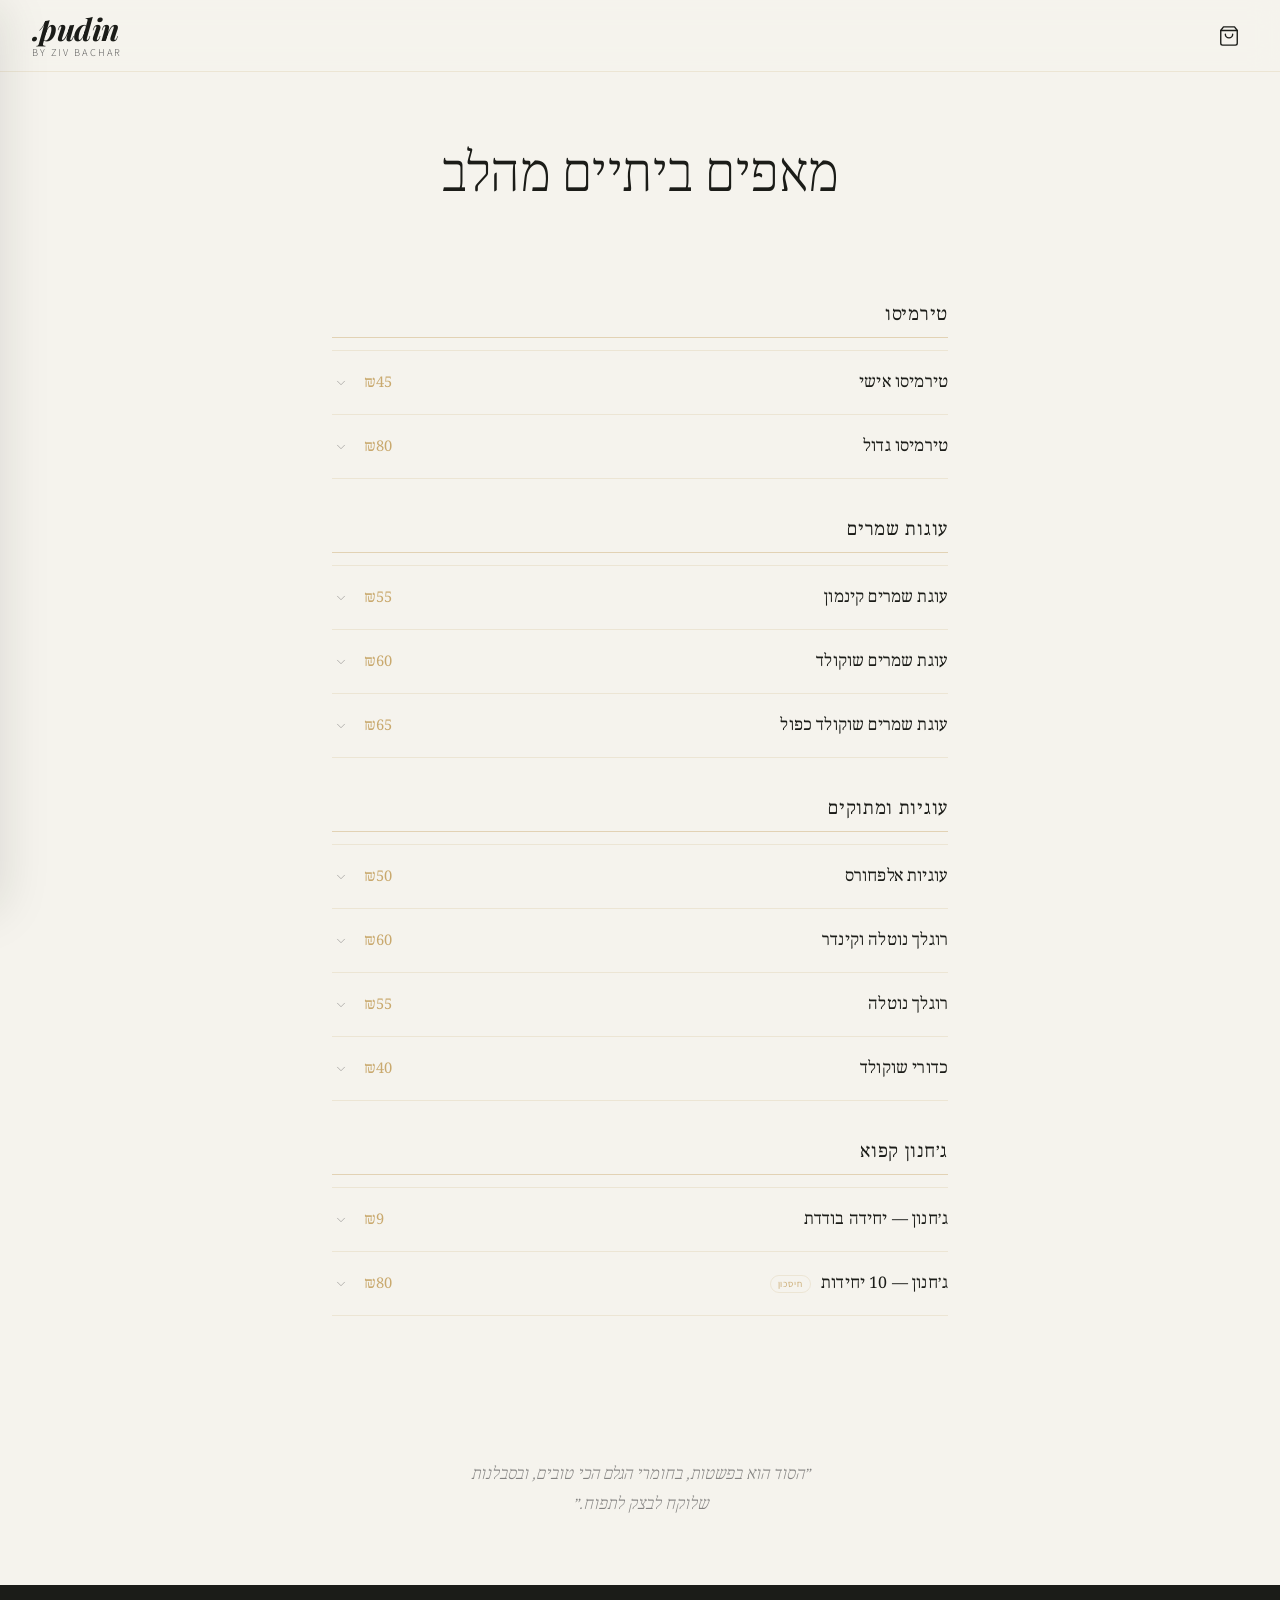
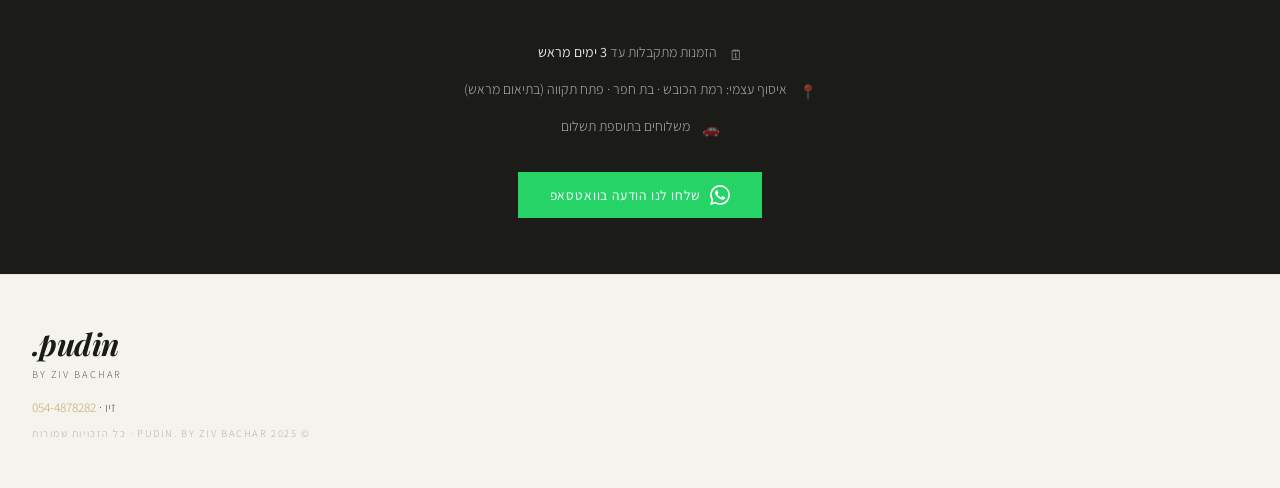
==== commit 97a9ce09: "clean hero — single title only, bigger category with gold underline, remove section header" ====
--- a/public/index.html
+++ b/public/index.html
@@ -27,18 +27,11 @@
 
   <!-- HERO -->
   <section class="hero">
-    <p class="hero-label">מאפייה ביתית</p>
     <h1 class="hero-title">מאפים ביתיים מהלב</h1>
-    <p class="hero-sub">מוכנים בהזמנה מראש · איסוף עצמי או משלוח</p>
   </section>
 
   <!-- MENU -->
   <main class="menu-section">
-    <div class="section-title-wrap">
-      <div class="section-title-line"></div>
-      <h2 class="section-title">התפריט</h2>
-      <div class="section-title-line"></div>
-    </div>
 
     <!-- Category: Tiramisu -->
     <div class="category">
--- a/public/style.css
+++ b/public/style.css
@@ -110,78 +110,45 @@
    HERO
 ======================== */
 .hero {
-  padding: 80px 32px 72px;
+  padding: 72px 32px 56px;
   text-align: center;
 }
-.hero-label {
-  font-size: 0.68rem;
-  font-weight: 400;
-  letter-spacing: 0.22em;
-  text-transform: uppercase;
-  color: var(--gold);
-  margin-bottom: 24px;
-}
 .hero-title {
   font-family: 'Noto Serif Hebrew', serif;
   font-size: clamp(1.5rem, 5.5vw, 3.2rem);
   font-weight: 300;
   line-height: 1.25;
   color: var(--charcoal);
-  margin-bottom: 20px;
   letter-spacing: -0.01em;
   white-space: nowrap;
 }
-.hero-sub {
-  font-size: 0.9rem;
-  font-weight: 300;
-  color: var(--muted);
-  letter-spacing: 0.04em;
-  line-height: 1.8;
-}
-
-/* ========================
-   MENU SECTION
-======================== */
 .menu-section {
   max-width: 680px;
   margin: 0 auto;
   padding: 0 32px 80px;
 }
 
-/* "התפריט" with gold lines */
-.section-title-wrap {
-  display: flex;
-  align-items: center;
-  gap: 20px;
-  margin-bottom: 56px;
-}
-.section-title-line {
-  flex: 1;
+/* ========================
+   CATEGORY
+======================== */
+.category { margin-bottom: 0; }
+
+.category-title {
+  font-family: 'Noto Serif Hebrew', serif;
+  font-size: 1.1rem;
+  font-weight: 400;
+  letter-spacing: 0.04em;
+  color: var(--charcoal);
+  padding-top: 40px;
+  padding-bottom: 12px;
+  margin-bottom: 0;
+}
+.category-title::after {
+  content: '';
+  display: block;
   height: 1px;
   background: var(--gold-faded);
-}
-.section-title {
-  font-family: 'Noto Serif Hebrew', serif;
-  font-size: 1.05rem;
-  font-weight: 400;
-  letter-spacing: 0.18em;
-  color: var(--charcoal);
-  white-space: nowrap;
-}
-
-/* ========================
-   CATEGORY
-======================== */
-.category { margin-bottom: 0; }
-
-.category-title {
-  font-size: 0.62rem;
-  font-weight: 400;
-  letter-spacing: 0.22em;
-  text-transform: uppercase;
-  color: var(--gold);
-  margin-bottom: 4px;
-  padding-top: 32px;
+  margin-top: 12px;
 }
 
 /* ========================
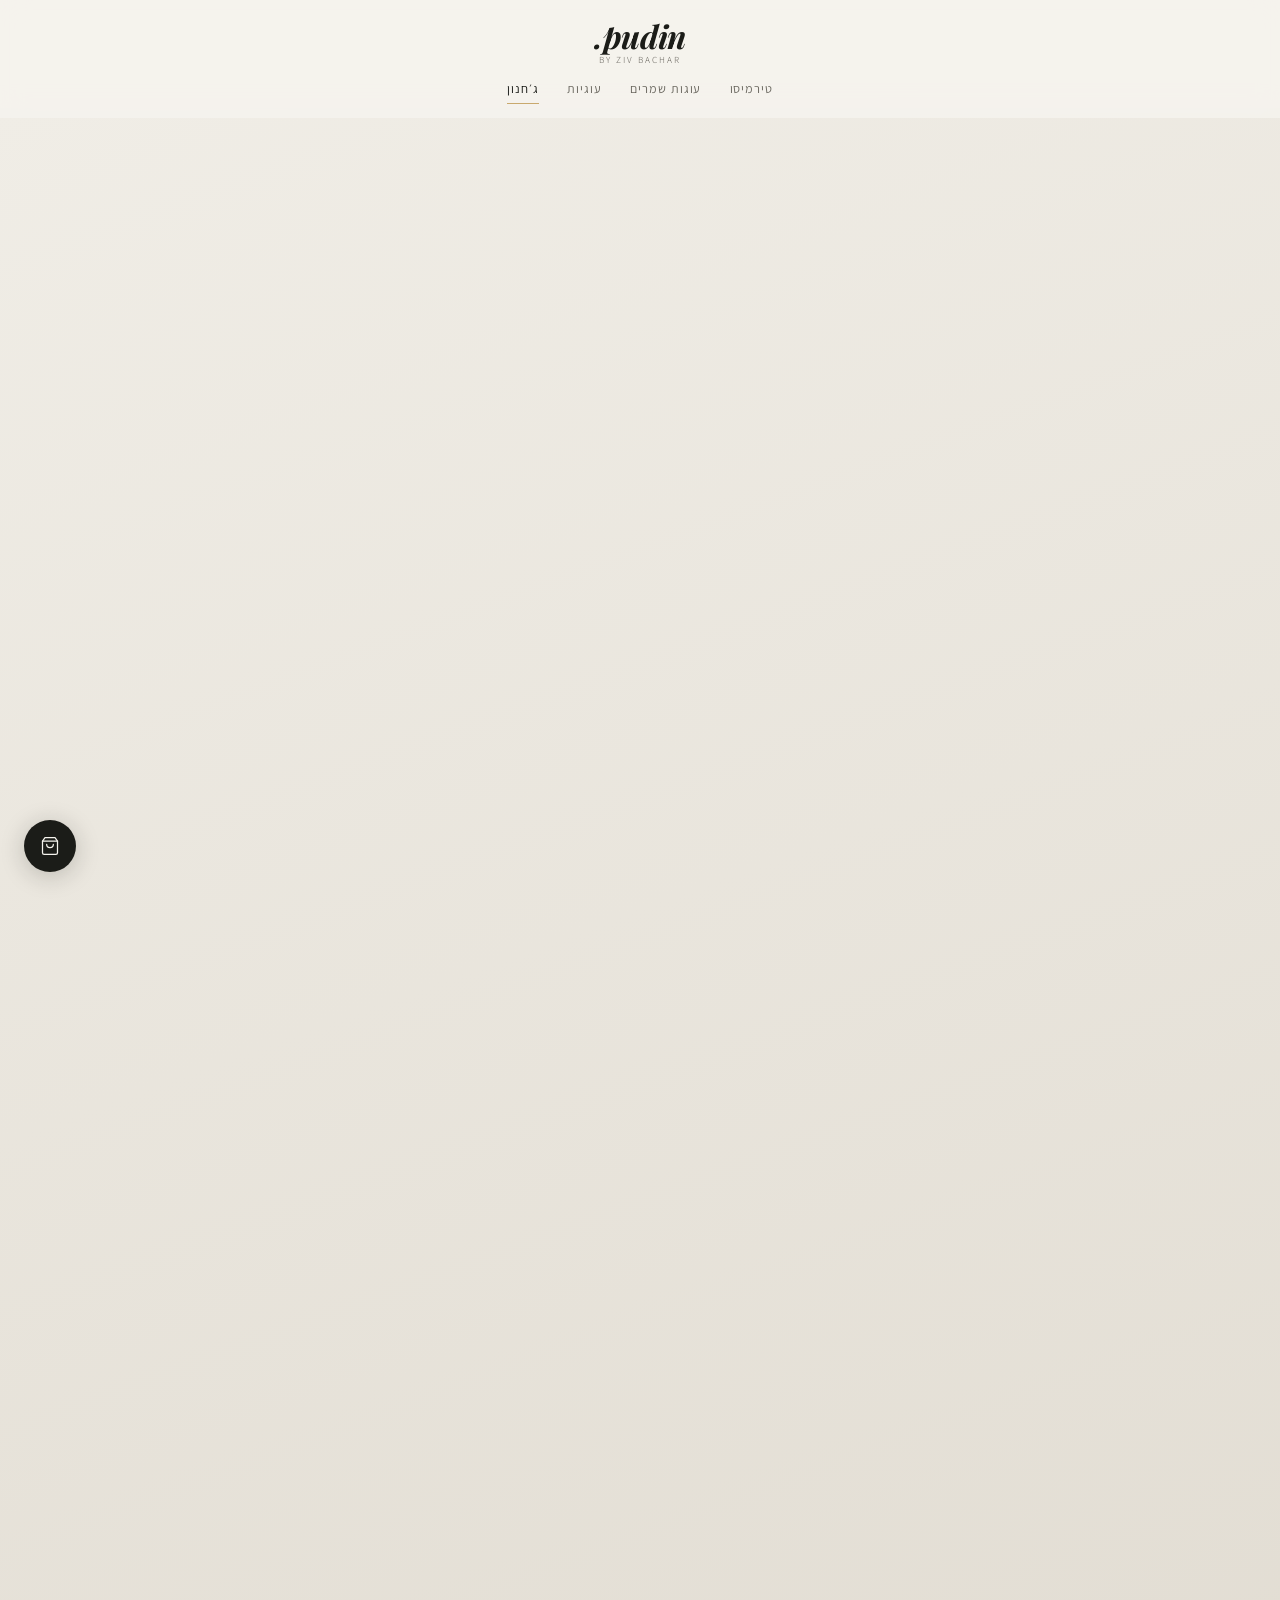
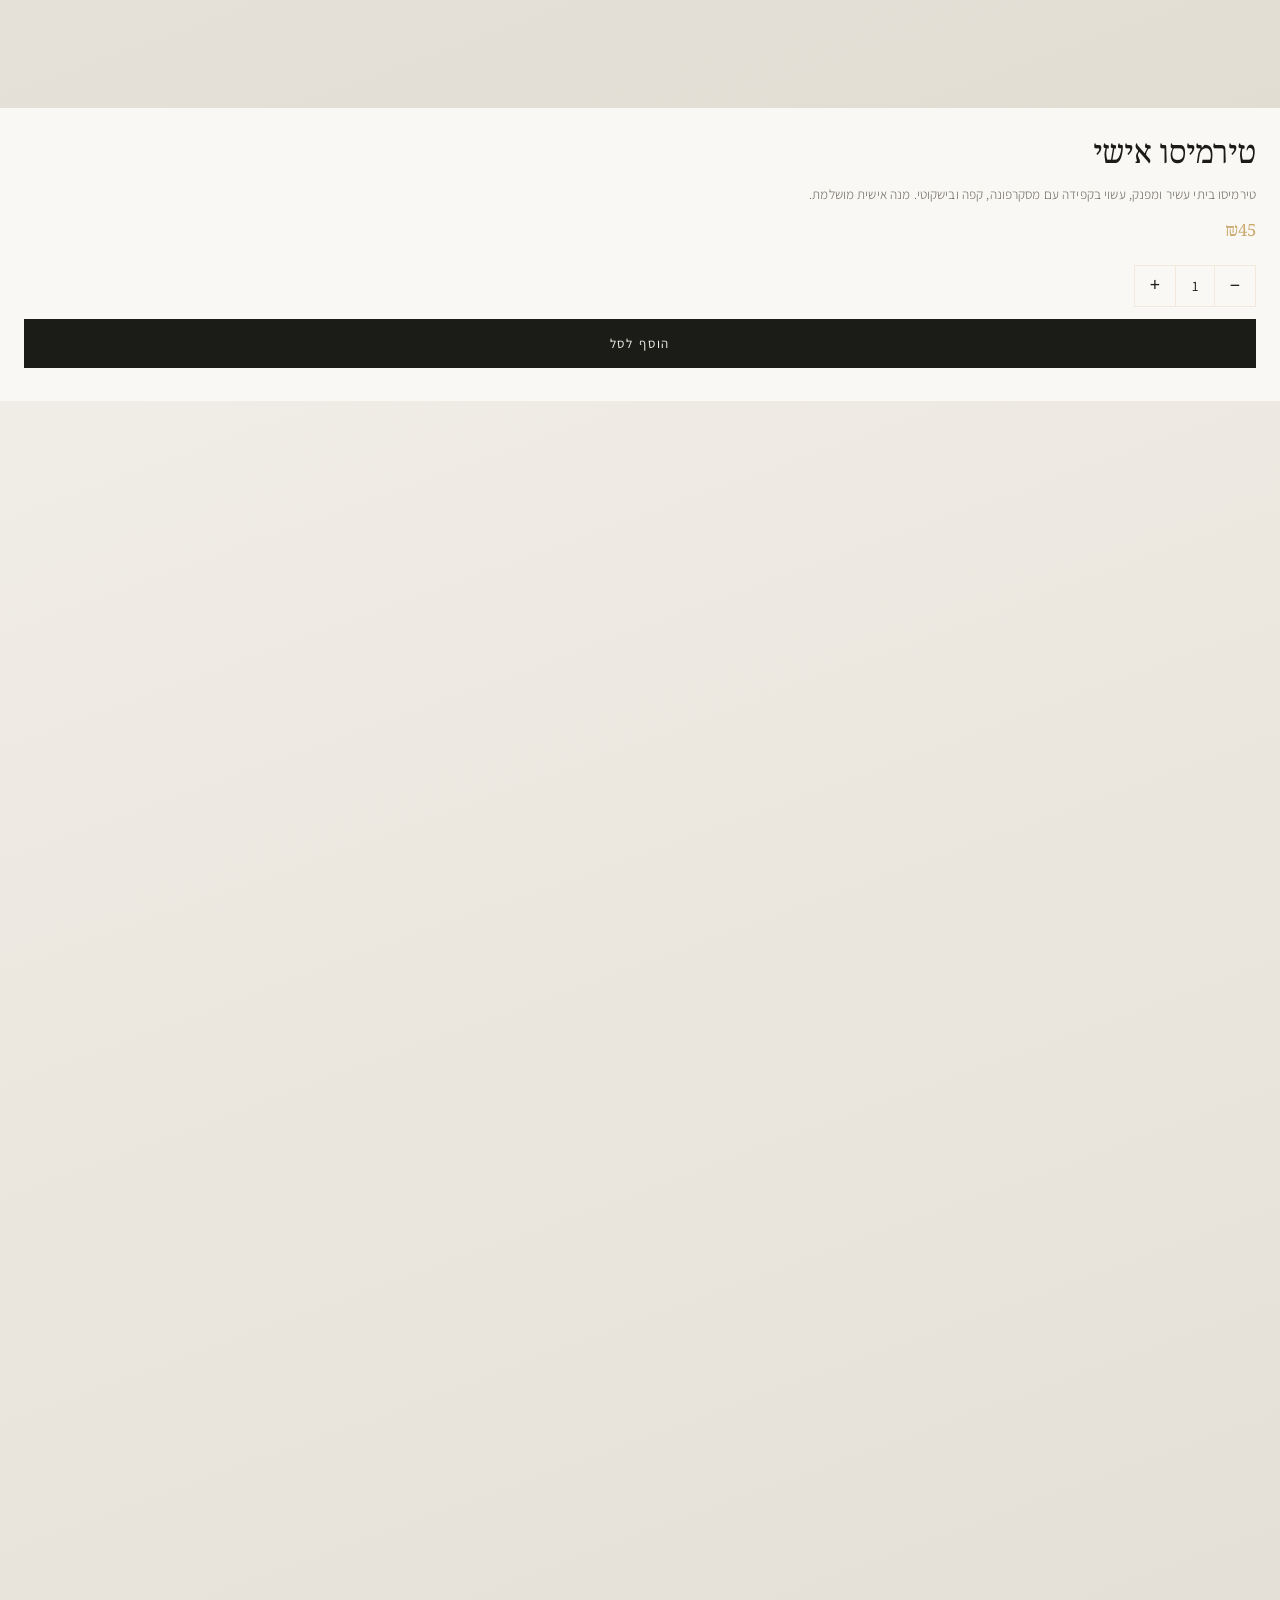
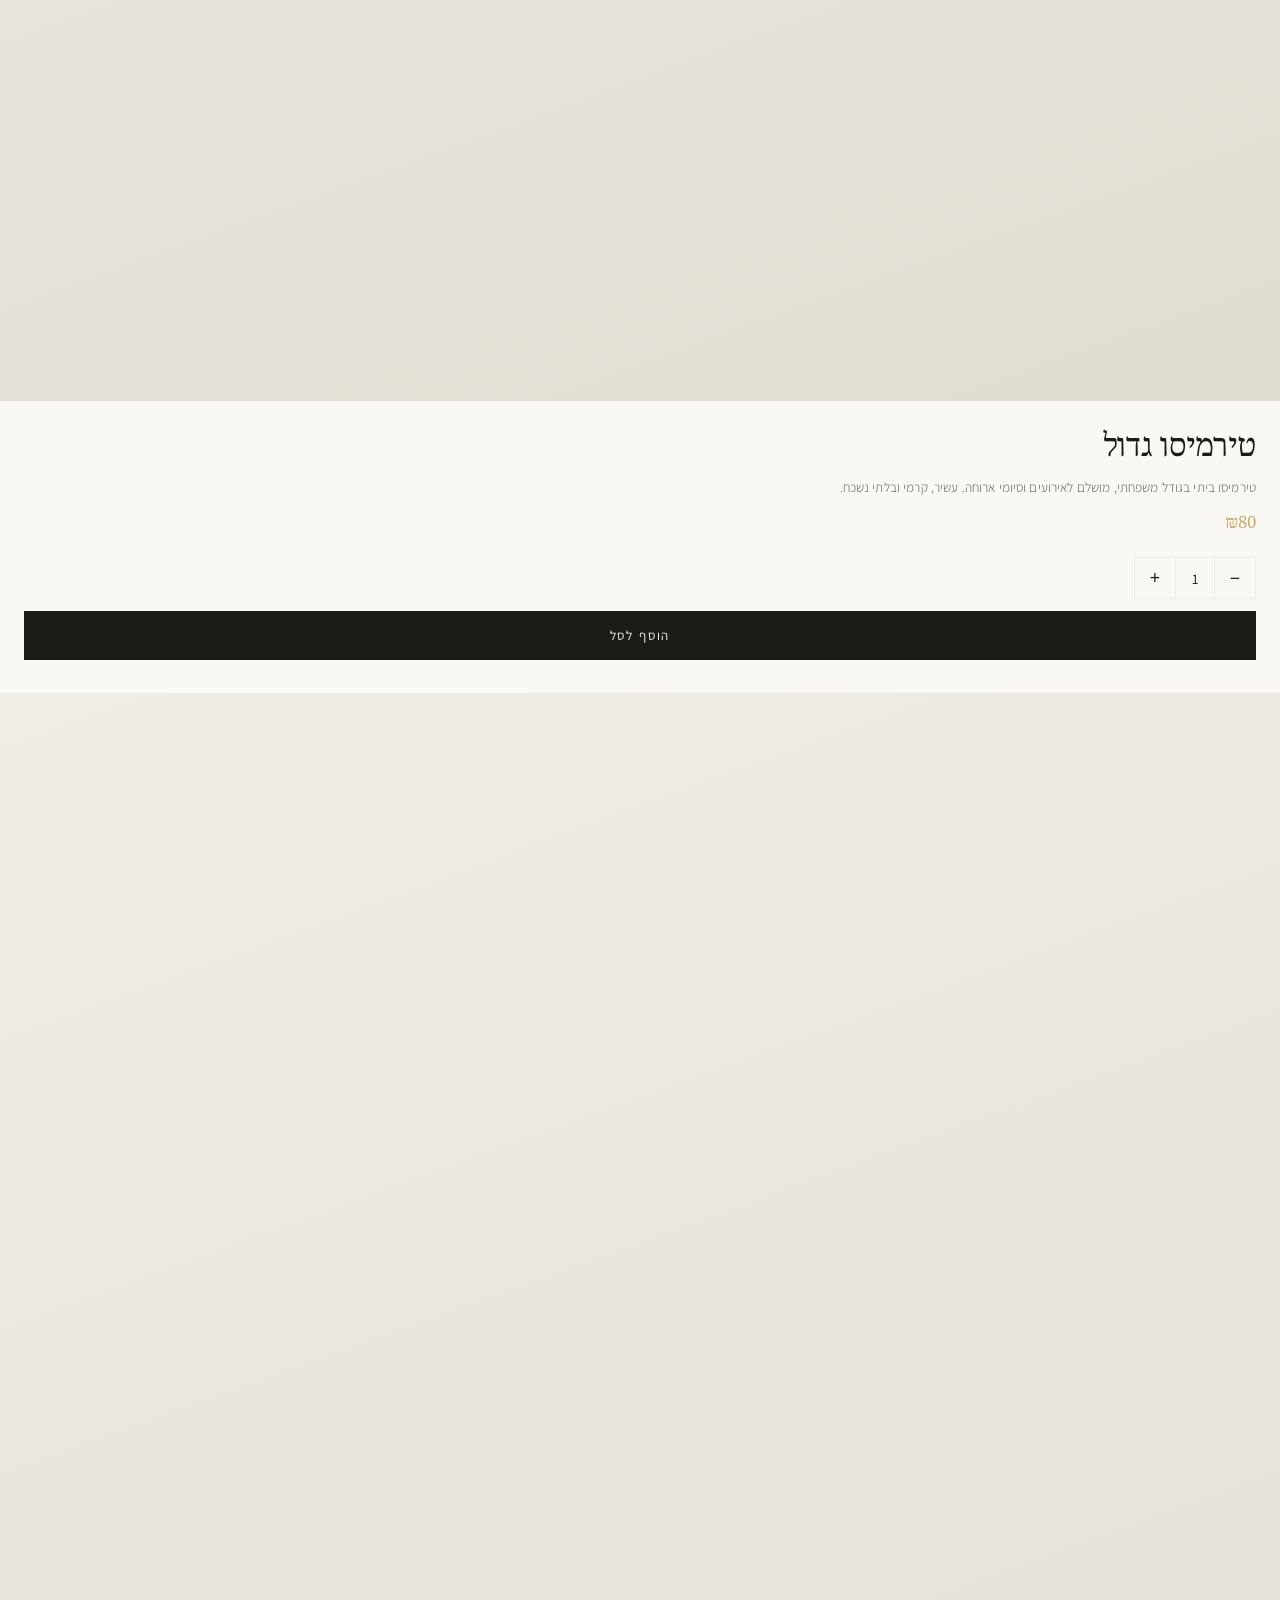
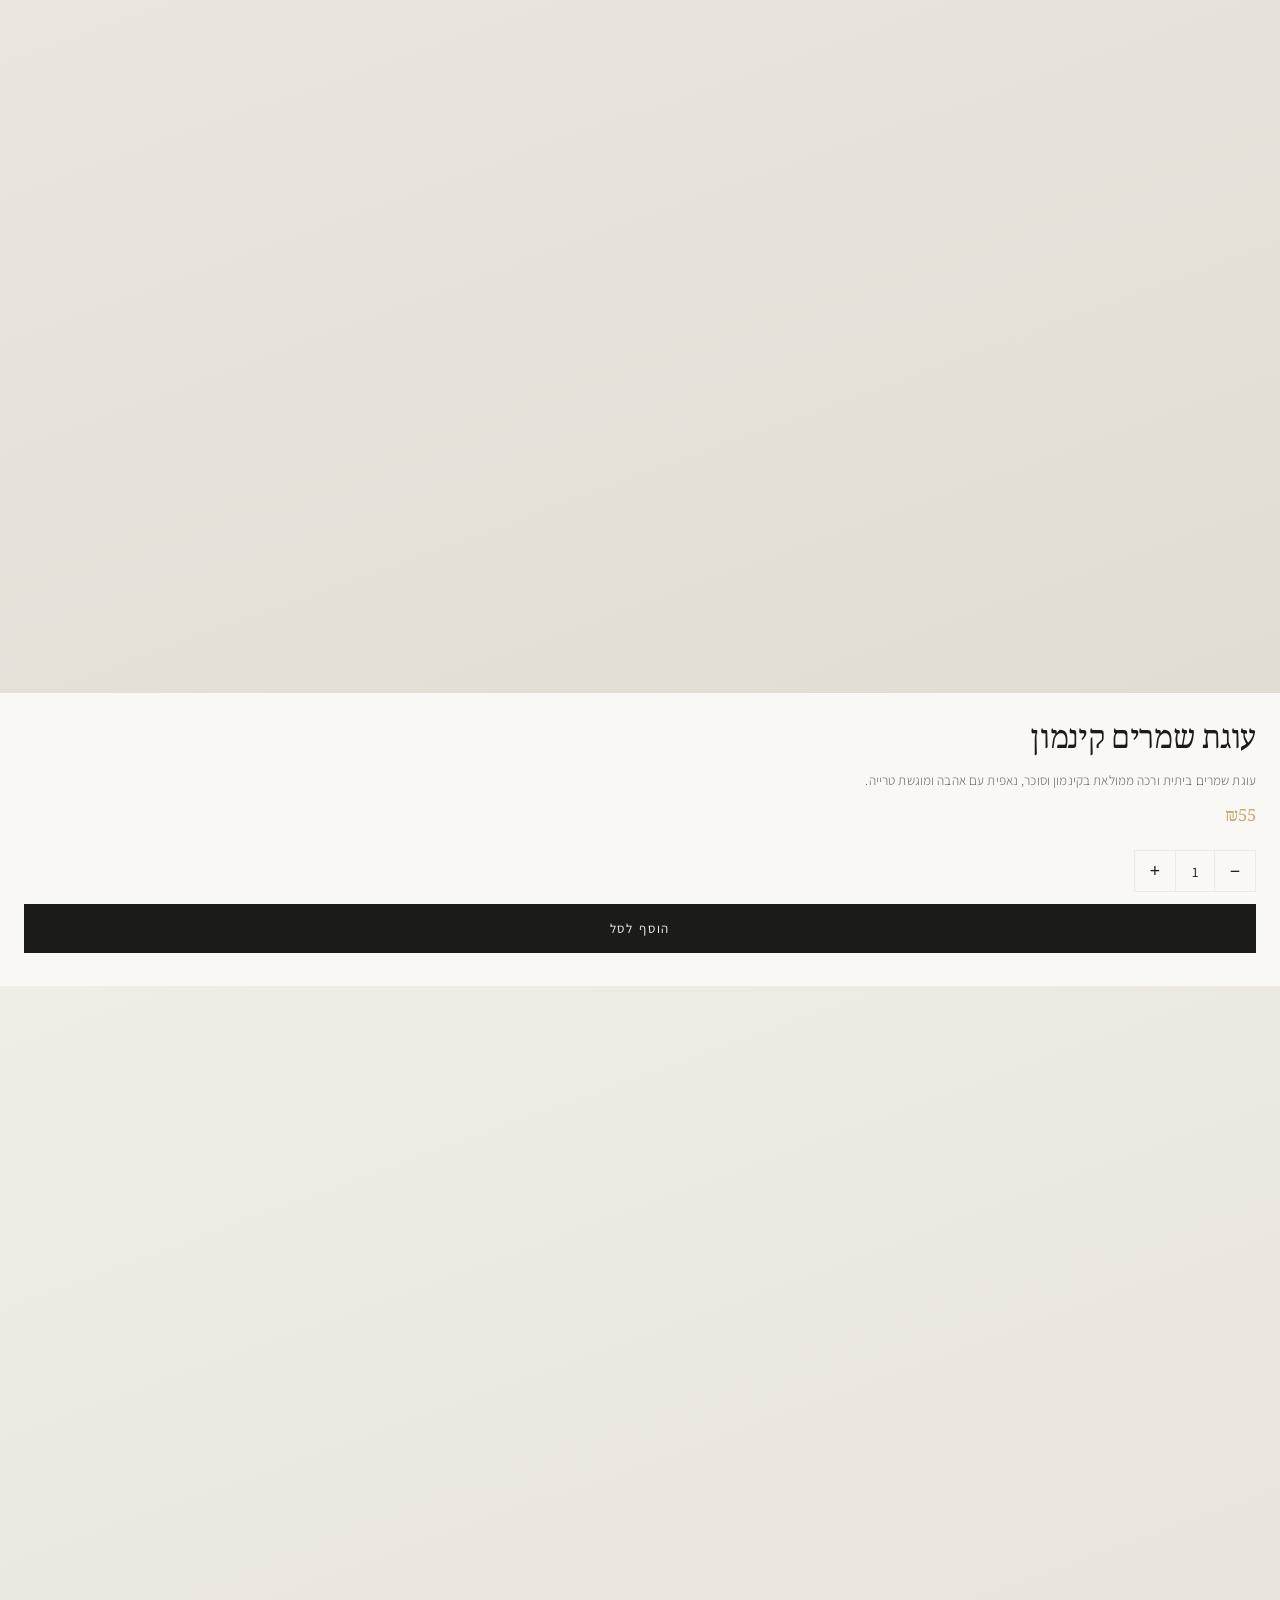
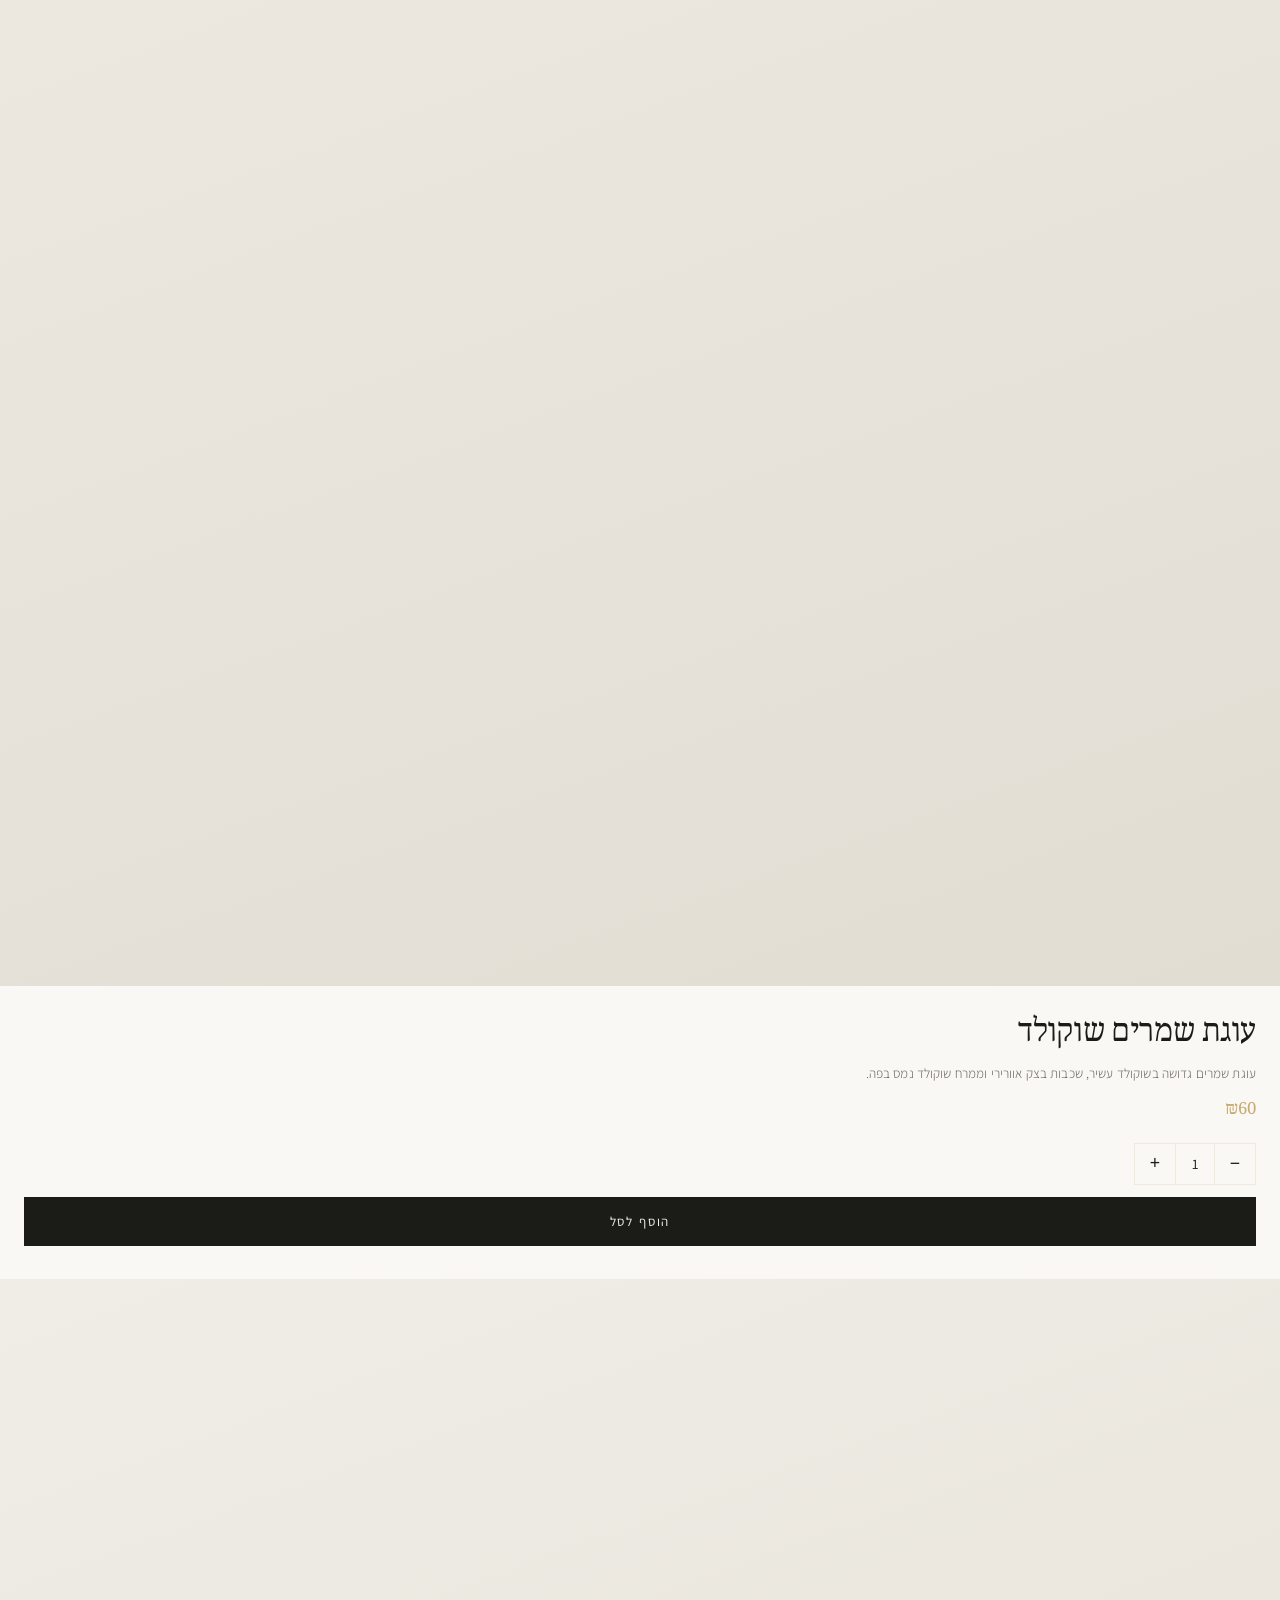
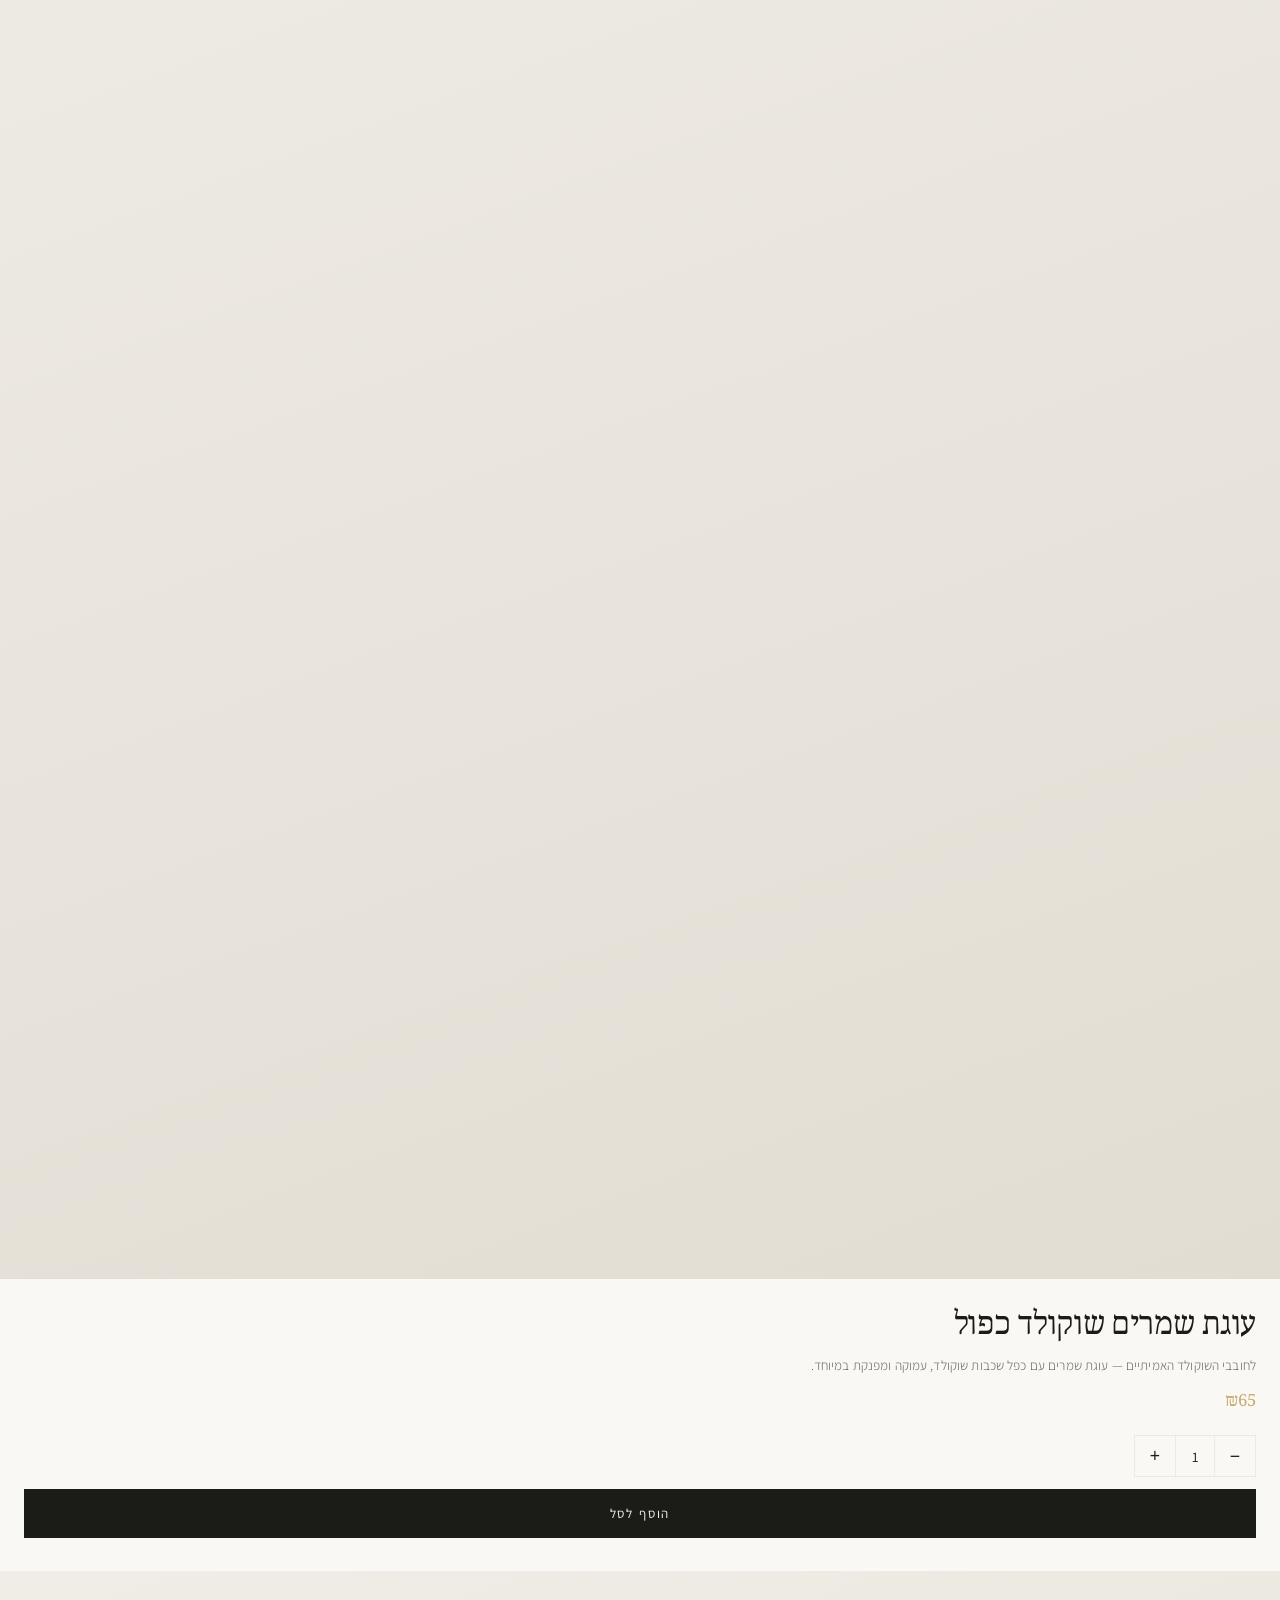
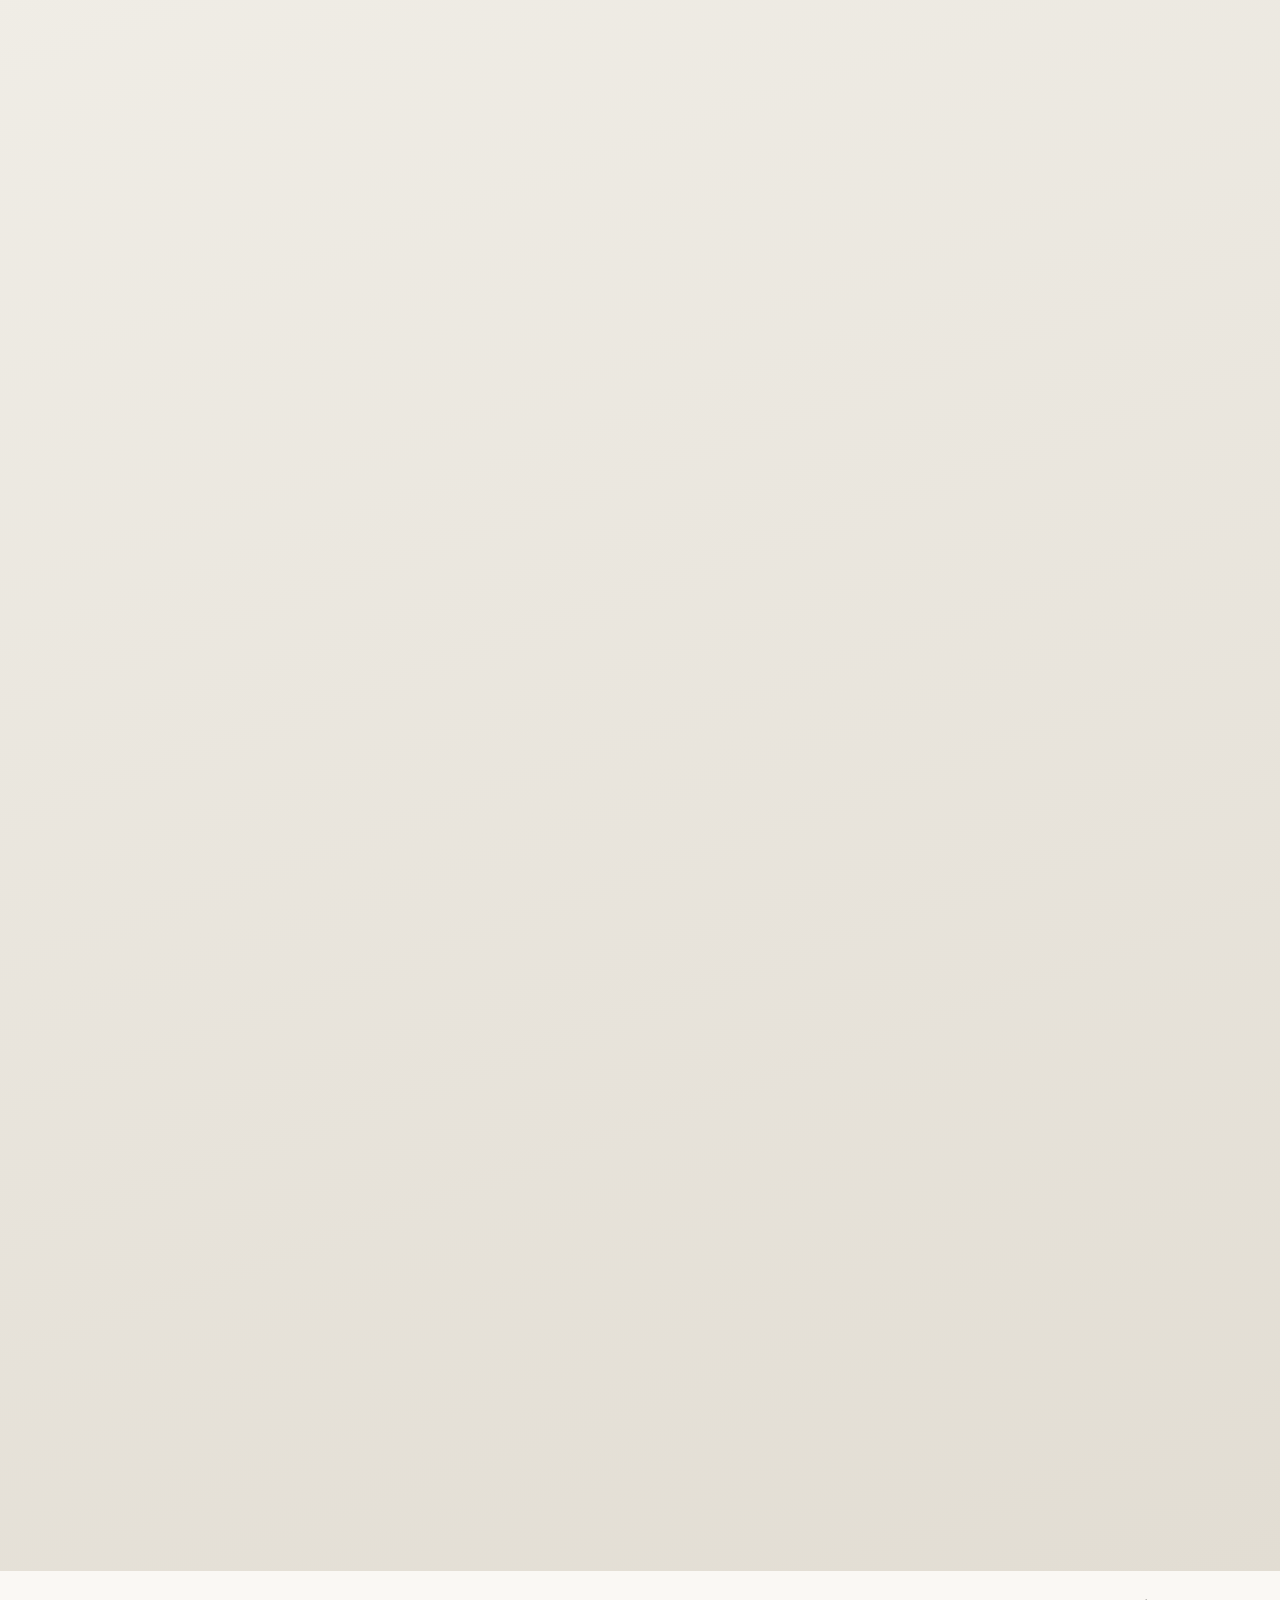
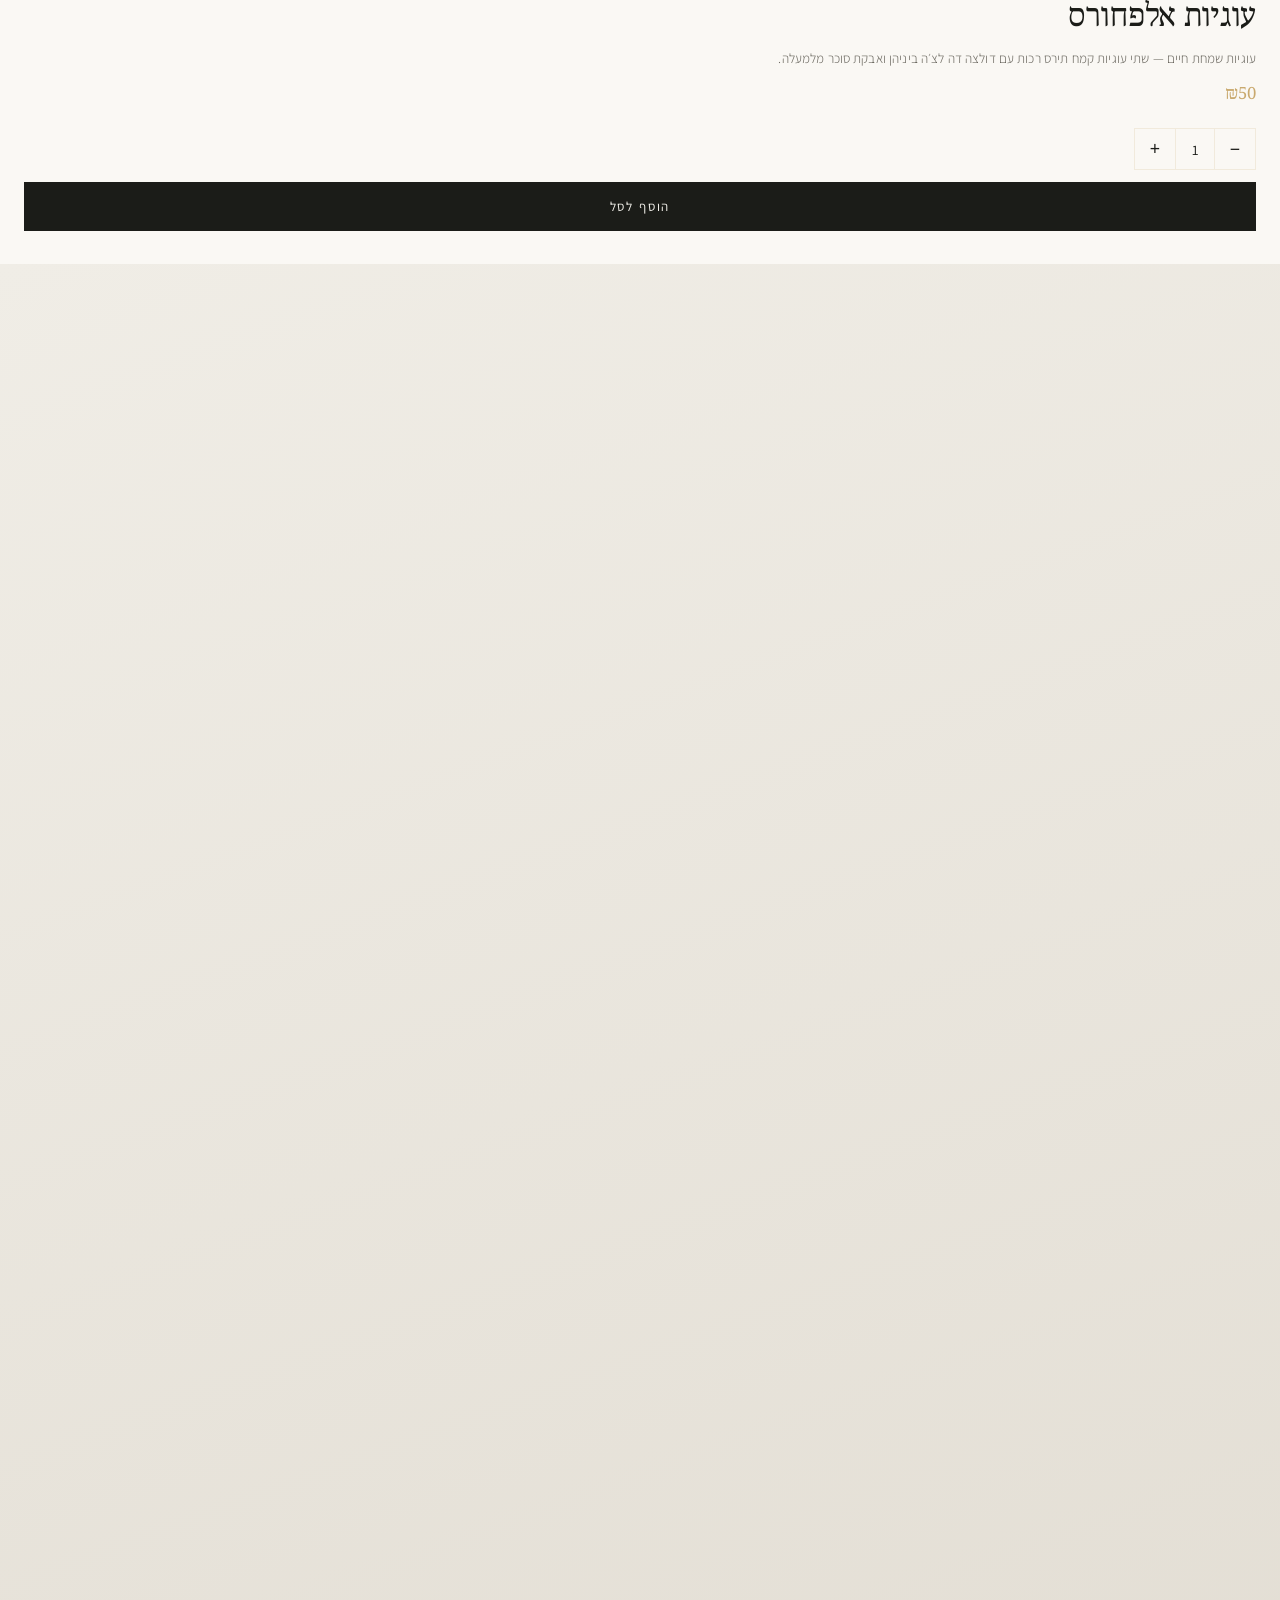
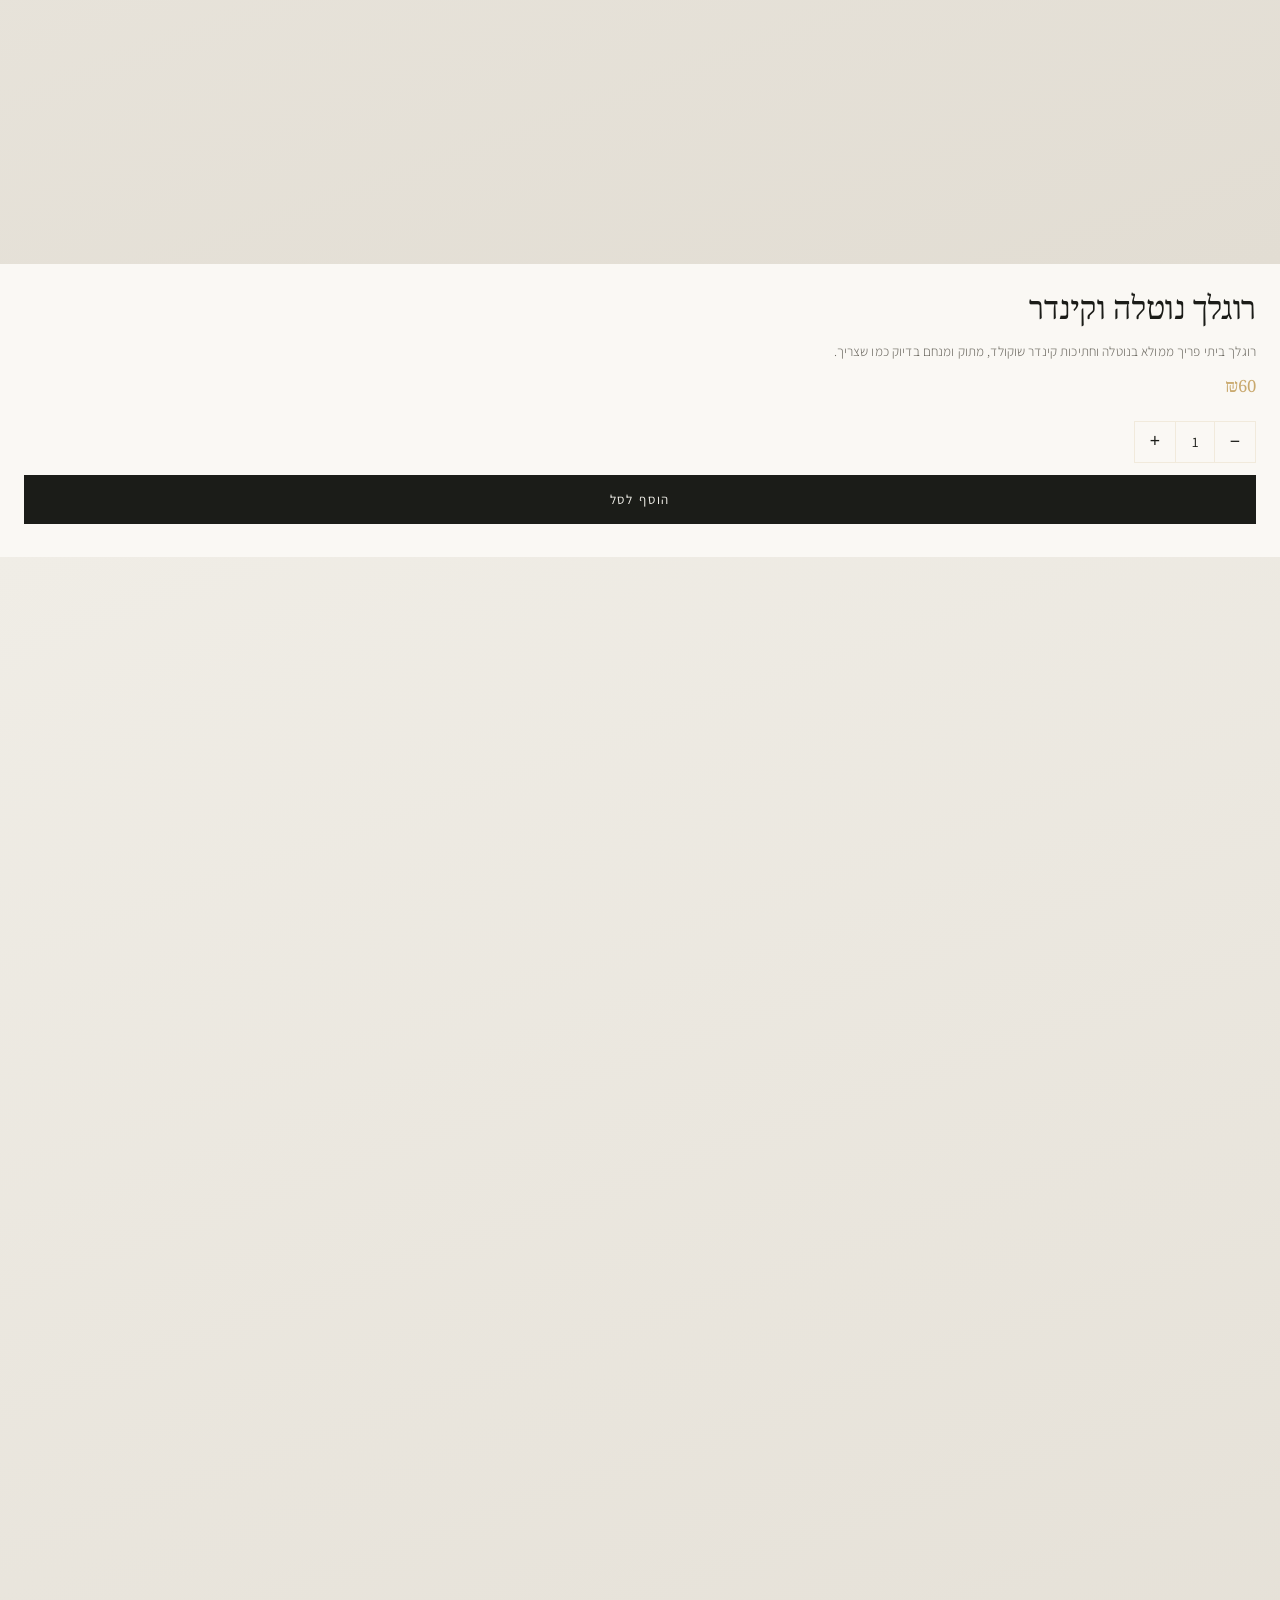
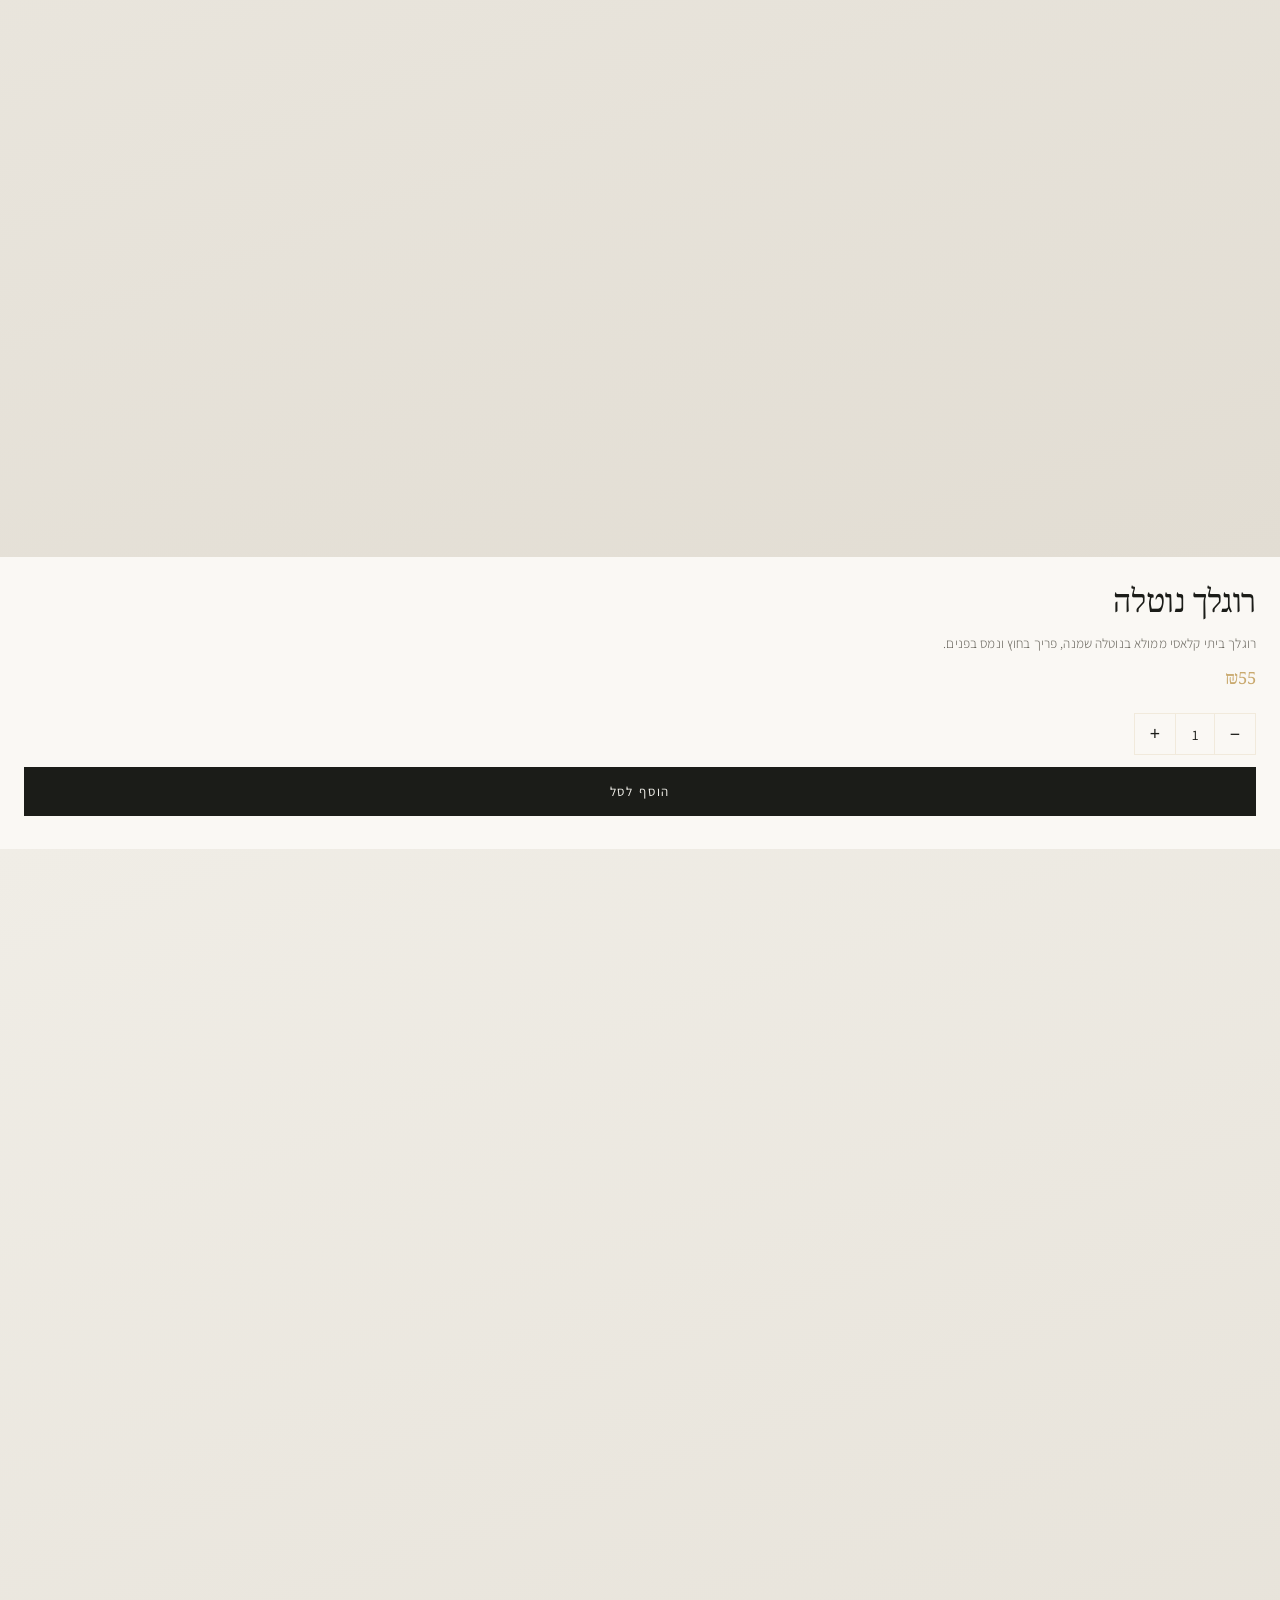
==== commit 7434869e: "redesign: sticky stack scroll layout — minimal luxury direction - New full-viewport product cards wi" ====
--- a/public/index.html
+++ b/public/index.html
@@ -12,404 +12,355 @@
 <body>
 
   <!-- HEADER -->
-  <header class="header">
-    <button class="cart-btn" id="cartBtn" aria-label="סל קניות">
-      <svg width="22" height="22" viewBox="0 0 24 24" fill="none" stroke="currentColor" stroke-width="1.5" stroke-linecap="round" stroke-linejoin="round">
-        <path d="M6 2 3 6v14a2 2 0 0 0 2 2h14a2 2 0 0 0 2-2V6l-3-4z"/><line x1="3" y1="6" x2="21" y2="6"/><path d="M16 10a4 4 0 0 1-8 0"/>
-      </svg>
-      <span class="cart-count" id="cartCount">0</span>
-    </button>
+  <header class="header" id="siteHeader">
     <div class="logo">
       <span class="logo-main">pudin.</span>
       <span class="logo-sub">by ziv bachar</span>
     </div>
+    <nav class="category-nav" id="categoryNav">
+      <button class="cat-pill active" data-category="tiramisu">טירמיסו</button>
+      <button class="cat-pill" data-category="yeast">עוגות שמרים</button>
+      <button class="cat-pill" data-category="cookies">עוגיות</button>
+      <button class="cat-pill" data-category="jachnun">ג׳חנון</button>
+    </nav>
   </header>
 
-  <!-- HERO -->
-  <section class="hero">
-    <h1 class="hero-title">מאפים ביתיים מהלב</h1>
-  </section>
-
-  <!-- MENU -->
-  <main class="menu-section">
-
-    <!-- Category: Tiramisu -->
-    <div class="category">
-      <h3 class="category-title">טירמיסו</h3>
-      <div class="product-list">
-
-        <div class="product-item" data-id="tiramisu-personal">
-          <div class="product-row" onclick="toggleProduct('tiramisu-personal')">
-            <div class="product-row-right">
-              <span class="product-name">טירמיסו אישי</span>
-            </div>
-            <div class="product-row-left">
-              <span class="product-price">₪45</span>
-              <span class="expand-icon"><svg viewBox="0 0 24 24" fill="none" stroke="currentColor" stroke-linecap="round" stroke-linejoin="round"><polyline points="6 9 12 15 18 9"/></svg></span>
-            </div>
-          </div>
-          <div class="product-card" id="card-tiramisu-personal">
-            <div class="card-inner">
-              <div class="card-image">
-                <div class="image-placeholder">
-                  <span>🍮</span>
-                </div>
-              </div>
-              <div class="card-details">
-                <h4>טירמיסו אישי</h4>
-                <p class="card-desc">טירמיסו ביתי עשיר ומפנק, עשוי בקפידה עם מסקרפונה, קפה ובישקוטי. מנה אישית מושלמת.</p>
-                <div class="card-price-row">
-                  <span class="card-price">₪45</span>
-                </div>
-                <div class="card-actions">
-                  <div class="qty-control">
-                    <button class="qty-btn" onclick="changeQty('tiramisu-personal', -1)">−</button>
-                    <span class="qty-val" id="qty-tiramisu-personal">1</span>
-                    <button class="qty-btn" onclick="changeQty('tiramisu-personal', 1)">+</button>
-                  </div>
-                  <button class="add-btn" onclick="addToCart('tiramisu-personal', 'טירמיסו אישי', 45)">הוסף לסל</button>
-                </div>
-              </div>
-            </div>
-          </div>
-        </div>
-
-        <div class="product-item" data-id="tiramisu-large">
-          <div class="product-row" onclick="toggleProduct('tiramisu-large')">
-            <div class="product-row-right">
-              <span class="product-name">טירמיסו גדול</span>
-            </div>
-            <div class="product-row-left">
-              <span class="product-price">₪80</span>
-              <span class="expand-icon"><svg viewBox="0 0 24 24" fill="none" stroke="currentColor" stroke-linecap="round" stroke-linejoin="round"><polyline points="6 9 12 15 18 9"/></svg></span>
-            </div>
-          </div>
-          <div class="product-card" id="card-tiramisu-large">
-            <div class="card-inner">
-              <div class="card-image">
-                <div class="image-placeholder"><span>🍮</span></div>
-              </div>
-              <div class="card-details">
-                <h4>טירמיסו גדול</h4>
-                <p class="card-desc">טירמיסו ביתי בגודל משפחתי, מושלם לאירועים וסיומי ארוחה. עשיר, קרמי ובלתי נשכח.</p>
-                <div class="card-price-row"><span class="card-price">₪80</span></div>
-                <div class="card-actions">
-                  <div class="qty-control">
-                    <button class="qty-btn" onclick="changeQty('tiramisu-large', -1)">−</button>
-                    <span class="qty-val" id="qty-tiramisu-large">1</span>
-                    <button class="qty-btn" onclick="changeQty('tiramisu-large', 1)">+</button>
-                  </div>
-                  <button class="add-btn" onclick="addToCart('tiramisu-large', 'טירמיסו גדול', 80)">הוסף לסל</button>
-                </div>
-              </div>
-            </div>
-          </div>
-        </div>
-
-      </div>
-    </div>
-
-    <!-- Category: Yeast Cakes -->
-    <div class="category">
-      <h3 class="category-title">עוגות שמרים</h3>
-      <div class="product-list">
-
-        <div class="product-item" data-id="krantz-cinnamon">
-          <div class="product-row" onclick="toggleProduct('krantz-cinnamon')">
-            <div class="product-row-right"><span class="product-name">עוגת שמרים קינמון</span></div>
-            <div class="product-row-left"><span class="product-price">₪55</span><span class="expand-icon"><svg viewBox="0 0 24 24" fill="none" stroke="currentColor" stroke-linecap="round" stroke-linejoin="round"><polyline points="6 9 12 15 18 9"/></svg></span></div>
-          </div>
-          <div class="product-card" id="card-krantz-cinnamon">
-            <div class="card-inner">
-              <div class="card-image"><div class="image-placeholder"><span>🌀</span></div></div>
-              <div class="card-details">
-                <h4>עוגת שמרים קינמון</h4>
-                <p class="card-desc">עוגת שמרים ביתית ורכה ממולאת בקינמון וסוכר, נאפית עם אהבה ומוגשת טרייה.</p>
-                <div class="card-price-row"><span class="card-price">₪55</span></div>
-                <div class="card-actions">
-                  <div class="qty-control">
-                    <button class="qty-btn" onclick="changeQty('krantz-cinnamon', -1)">−</button>
-                    <span class="qty-val" id="qty-krantz-cinnamon">1</span>
-                    <button class="qty-btn" onclick="changeQty('krantz-cinnamon', 1)">+</button>
-                  </div>
-                  <button class="add-btn" onclick="addToCart('krantz-cinnamon', 'עוגת שמרים קינמון', 55)">הוסף לסל</button>
-                </div>
-              </div>
-            </div>
-          </div>
-        </div>
-
-        <div class="product-item" data-id="krantz-choco">
-          <div class="product-row" onclick="toggleProduct('krantz-choco')">
-            <div class="product-row-right"><span class="product-name">עוגת שמרים שוקולד</span></div>
-            <div class="product-row-left"><span class="product-price">₪60</span><span class="expand-icon"><svg viewBox="0 0 24 24" fill="none" stroke="currentColor" stroke-linecap="round" stroke-linejoin="round"><polyline points="6 9 12 15 18 9"/></svg></span></div>
-          </div>
-          <div class="product-card" id="card-krantz-choco">
-            <div class="card-inner">
-              <div class="card-image"><div class="image-placeholder"><span>🍫</span></div></div>
-              <div class="card-details">
-                <h4>עוגת שמרים שוקולד</h4>
-                <p class="card-desc">עוגת שמרים גדושה בשוקולד עשיר, שכבות בצק אוורירי וממרח שוקולד נמס בפה.</p>
-                <div class="card-price-row"><span class="card-price">₪60</span></div>
-                <div class="card-actions">
-                  <div class="qty-control">
-                    <button class="qty-btn" onclick="changeQty('krantz-choco', -1)">−</button>
-                    <span class="qty-val" id="qty-krantz-choco">1</span>
-                    <button class="qty-btn" onclick="changeQty('krantz-choco', 1)">+</button>
-                  </div>
-                  <button class="add-btn" onclick="addToCart('krantz-choco', 'עוגת שמרים שוקולד', 60)">הוסף לסל</button>
-                </div>
-              </div>
-            </div>
-          </div>
-        </div>
-
-        <div class="product-item" data-id="krantz-double">
-          <div class="product-row" onclick="toggleProduct('krantz-double')">
-            <div class="product-row-right"><span class="product-name">עוגת שמרים שוקולד כפול</span></div>
-            <div class="product-row-left"><span class="product-price">₪65</span><span class="expand-icon"><svg viewBox="0 0 24 24" fill="none" stroke="currentColor" stroke-linecap="round" stroke-linejoin="round"><polyline points="6 9 12 15 18 9"/></svg></span></div>
-          </div>
-          <div class="product-card" id="card-krantz-double">
-            <div class="card-inner">
-              <div class="card-image"><div class="image-placeholder"><span>🍫</span></div></div>
-              <div class="card-details">
-                <h4>עוגת שמרים שוקולד כפול</h4>
-                <p class="card-desc">לחובבי השוקולד האמיתיים — עוגת שמרים עם כפל שכבות שוקולד, עמוקה ומפנקת במיוחד.</p>
-                <div class="card-price-row"><span class="card-price">₪65</span></div>
-                <div class="card-actions">
-                  <div class="qty-control">
-                    <button class="qty-btn" onclick="changeQty('krantz-double', -1)">−</button>
-                    <span class="qty-val" id="qty-krantz-double">1</span>
-                    <button class="qty-btn" onclick="changeQty('krantz-double', 1)">+</button>
-                  </div>
-                  <button class="add-btn" onclick="addToCart('krantz-double', 'עוגת שמרים שוקולד כפול', 65)">הוסף לסל</button>
-                </div>
-              </div>
-            </div>
-          </div>
-        </div>
-
-      </div>
-    </div>
-
-    <!-- Category: Cookies -->
-    <div class="category">
-      <h3 class="category-title">עוגיות ומתוקים</h3>
-      <div class="product-list">
-
-        <div class="product-item" data-id="alfajores">
-          <div class="product-row" onclick="toggleProduct('alfajores')">
-            <div class="product-row-right"><span class="product-name">עוגיות אלפחורס</span></div>
-            <div class="product-row-left"><span class="product-price">₪50</span><span class="expand-icon"><svg viewBox="0 0 24 24" fill="none" stroke="currentColor" stroke-linecap="round" stroke-linejoin="round"><polyline points="6 9 12 15 18 9"/></svg></span></div>
-          </div>
-          <div class="product-card" id="card-alfajores">
-            <div class="card-inner">
-              <div class="card-image"><div class="image-placeholder"><span>🍪</span></div></div>
-              <div class="card-details">
-                <h4>עוגיות אלפחורס</h4>
-                <p class="card-desc">עוגיות שמחת חיים — שתי עוגיות קמח תירס רכות עם דולצה דה לצ׳ה ביניהן ואבקת סוכר מלמעלה.</p>
-                <div class="card-price-row"><span class="card-price">₪50</span></div>
-                <div class="card-actions">
-                  <div class="qty-control">
-                    <button class="qty-btn" onclick="changeQty('alfajores', -1)">−</button>
-                    <span class="qty-val" id="qty-alfajores">1</span>
-                    <button class="qty-btn" onclick="changeQty('alfajores', 1)">+</button>
-                  </div>
-                  <button class="add-btn" onclick="addToCart('alfajores', 'עוגיות אלפחורס', 50)">הוסף לסל</button>
-                </div>
-              </div>
-            </div>
-          </div>
-        </div>
-
-        <div class="product-item" data-id="rugelach-kinder">
-          <div class="product-row" onclick="toggleProduct('rugelach-kinder')">
-            <div class="product-row-right"><span class="product-name">רוגלך נוטלה וקינדר</span></div>
-            <div class="product-row-left"><span class="product-price">₪60</span><span class="expand-icon"><svg viewBox="0 0 24 24" fill="none" stroke="currentColor" stroke-linecap="round" stroke-linejoin="round"><polyline points="6 9 12 15 18 9"/></svg></span></div>
-          </div>
-          <div class="product-card" id="card-rugelach-kinder">
-            <div class="card-inner">
-              <div class="card-image"><div class="image-placeholder"><span>🍬</span></div></div>
-              <div class="card-details">
-                <h4>רוגלך נוטלה וקינדר</h4>
-                <p class="card-desc">רוגלך ביתי פריך ממולא בנוטלה וחתיכות קינדר שוקולד, מתוק ומנחם בדיוק כמו שצריך.</p>
-                <div class="card-price-row"><span class="card-price">₪60</span></div>
-                <div class="card-actions">
-                  <div class="qty-control">
-                    <button class="qty-btn" onclick="changeQty('rugelach-kinder', -1)">−</button>
-                    <span class="qty-val" id="qty-rugelach-kinder">1</span>
-                    <button class="qty-btn" onclick="changeQty('rugelach-kinder', 1)">+</button>
-                  </div>
-                  <button class="add-btn" onclick="addToCart('rugelach-kinder', 'רוגלך נוטלה וקינדר', 60)">הוסף לסל</button>
-                </div>
-              </div>
-            </div>
-          </div>
-        </div>
-
-        <div class="product-item" data-id="rugelach-nutella">
-          <div class="product-row" onclick="toggleProduct('rugelach-nutella')">
-            <div class="product-row-right"><span class="product-name">רוגלך נוטלה</span></div>
-            <div class="product-row-left"><span class="product-price">₪55</span><span class="expand-icon"><svg viewBox="0 0 24 24" fill="none" stroke="currentColor" stroke-linecap="round" stroke-linejoin="round"><polyline points="6 9 12 15 18 9"/></svg></span></div>
-          </div>
-          <div class="product-card" id="card-rugelach-nutella">
-            <div class="card-inner">
-              <div class="card-image"><div class="image-placeholder"><span>🍫</span></div></div>
-              <div class="card-details">
-                <h4>רוגלך נוטלה</h4>
-                <p class="card-desc">רוגלך ביתי קלאסי ממולא בנוטלה שמנה, פריך בחוץ ונמס בפנים.</p>
-                <div class="card-price-row"><span class="card-price">₪55</span></div>
-                <div class="card-actions">
-                  <div class="qty-control">
-                    <button class="qty-btn" onclick="changeQty('rugelach-nutella', -1)">−</button>
-                    <span class="qty-val" id="qty-rugelach-nutella">1</span>
-                    <button class="qty-btn" onclick="changeQty('rugelach-nutella', 1)">+</button>
-                  </div>
-                  <button class="add-btn" onclick="addToCart('rugelach-nutella', 'רוגלך נוטלה', 55)">הוסף לסל</button>
-                </div>
-              </div>
-            </div>
-          </div>
-        </div>
-
-        <div class="product-item" data-id="choco-balls">
-          <div class="product-row" onclick="toggleProduct('choco-balls')">
-            <div class="product-row-right"><span class="product-name">כדורי שוקולד</span></div>
-            <div class="product-row-left"><span class="product-price">₪40</span><span class="expand-icon"><svg viewBox="0 0 24 24" fill="none" stroke="currentColor" stroke-linecap="round" stroke-linejoin="round"><polyline points="6 9 12 15 18 9"/></svg></span></div>
-          </div>
-          <div class="product-card" id="card-choco-balls">
-            <div class="card-inner">
-              <div class="card-image"><div class="image-placeholder"><span>🍫</span></div></div>
-              <div class="card-details">
-                <h4>כדורי שוקולד</h4>
-                <p class="card-desc">כדורי שוקולד ביתיים עשירים, מצופים ומפנקים. מושלמים לכל אירוע או סתם כי מגיע לך.</p>
-                <div class="card-price-row"><span class="card-price">₪40</span></div>
-                <div class="card-actions">
-                  <div class="qty-control">
-                    <button class="qty-btn" onclick="changeQty('choco-balls', -1)">−</button>
-                    <span class="qty-val" id="qty-choco-balls">1</span>
-                    <button class="qty-btn" onclick="changeQty('choco-balls', 1)">+</button>
-                  </div>
-                  <button class="add-btn" onclick="addToCart('choco-balls', 'כדורי שוקולד', 40)">הוסף לסל</button>
-                </div>
-              </div>
-            </div>
-          </div>
-        </div>
-
-      </div>
-    </div>
-
-    <!-- Category: Jachnun -->
-    <div class="category">
-      <h3 class="category-title">ג׳חנון קפוא</h3>
-      <div class="product-list">
-
-        <div class="product-item" data-id="jachnun-single">
-          <div class="product-row" onclick="toggleProduct('jachnun-single')">
-            <div class="product-row-right"><span class="product-name">ג׳חנון — יחידה בודדת</span></div>
-            <div class="product-row-left"><span class="product-price">₪9</span><span class="expand-icon"><svg viewBox="0 0 24 24" fill="none" stroke="currentColor" stroke-linecap="round" stroke-linejoin="round"><polyline points="6 9 12 15 18 9"/></svg></span></div>
-          </div>
-          <div class="product-card" id="card-jachnun-single">
-            <div class="card-inner">
-              <div class="card-image"><div class="image-placeholder"><span>🫓</span></div></div>
-              <div class="card-details">
-                <h4>ג׳חנון ביתי — יחידה</h4>
-                <p class="card-desc">ג׳חנון ביתי אפוי בסיר לאורך הלילה, קפוא ומוכן לחימום. מוגש עם עגבנייה מגוררת.</p>
-                <div class="card-price-row"><span class="card-price">₪9 ליחידה</span></div>
-                <div class="card-actions">
-                  <div class="qty-control">
-                    <button class="qty-btn" onclick="changeQty('jachnun-single', -1)">−</button>
-                    <span class="qty-val" id="qty-jachnun-single">1</span>
-                    <button class="qty-btn" onclick="changeQty('jachnun-single', 1)">+</button>
-                  </div>
-                  <button class="add-btn" onclick="addToCart('jachnun-single', 'ג׳חנון ביתי (יחידה)', 9)">הוסף לסל</button>
-                </div>
-              </div>
-            </div>
-          </div>
-        </div>
-
-        <div class="product-item" data-id="jachnun-10">
-          <div class="product-row" onclick="toggleProduct('jachnun-10')">
-            <div class="product-row-right">
-              <span class="product-name">ג׳חנון — 10 יחידות</span>
-              <span class="product-tag">חיסכון</span>
-            </div>
-            <div class="product-row-left"><span class="product-price">₪80</span><span class="expand-icon"><svg viewBox="0 0 24 24" fill="none" stroke="currentColor" stroke-linecap="round" stroke-linejoin="round"><polyline points="6 9 12 15 18 9"/></svg></span></div>
-          </div>
-          <div class="product-card" id="card-jachnun-10">
-            <div class="card-inner">
-              <div class="card-image"><div class="image-placeholder"><span>🫓</span></div></div>
-              <div class="card-details">
-                <h4>ג׳חנון ביתי — 10 יחידות</h4>
-                <p class="card-desc">מארז 10 יחידות ג׳חנון ביתי קפוא. מושלם לשבת, לאירוח או לאצור במקפיא. חיסכון לעומת רכישה בודדת.</p>
-                <div class="card-price-row"><span class="card-price">₪80 ל-10 יחידות</span></div>
-                <div class="card-actions">
-                  <div class="qty-control">
-                    <button class="qty-btn" onclick="changeQty('jachnun-10', -1)">−</button>
-                    <span class="qty-val" id="qty-jachnun-10">1</span>
-                    <button class="qty-btn" onclick="changeQty('jachnun-10', 1)">+</button>
-                  </div>
-                  <button class="add-btn" onclick="addToCart('jachnun-10', 'ג׳חנון ביתי (10 יחידות)', 80)">הוסף לסל</button>
-                </div>
-              </div>
-            </div>
-          </div>
-        </div>
-
-      </div>
-    </div>
+  <!-- PRODUCT STACK -->
+  <main class="product-stack" id="productStack">
+
+    <div class="stack-card" data-id="tiramisu-personal" data-category="tiramisu">
+      <div class="card-collapsed">
+        <span class="card-collapsed-name">טירמיסו אישי</span>
+        <span class="card-collapsed-price">₪45</span>
+      </div>
+      <div class="card-full">
+        <div class="card-image">
+          <div class="image-placeholder"></div>
+        </div>
+        <div class="card-body">
+          <div class="card-body-top">
+            <h2 class="card-title">טירמיסו אישי</h2>
+            <p class="card-desc">טירמיסו ביתי עשיר ומפנק, עשוי בקפידה עם מסקרפונה, קפה ובישקוטי. מנה אישית מושלמת.</p>
+            <span class="card-price">₪45</span>
+          </div>
+          <div class="card-actions">
+            <div class="qty-control">
+              <button class="qty-btn" data-action="minus" data-id="tiramisu-personal">−</button>
+              <span class="qty-val" id="qty-tiramisu-personal">1</span>
+              <button class="qty-btn" data-action="plus" data-id="tiramisu-personal">+</button>
+            </div>
+            <button class="add-btn" data-id="tiramisu-personal" data-name="טירמיסו אישי" data-price="45">הוסף לסל</button>
+          </div>
+        </div>
+      </div>
+    </div>
+
+    <div class="stack-card" data-id="tiramisu-large" data-category="tiramisu">
+      <div class="card-collapsed">
+        <span class="card-collapsed-name">טירמיסו גדול</span>
+        <span class="card-collapsed-price">₪80</span>
+      </div>
+      <div class="card-full">
+        <div class="card-image">
+          <div class="image-placeholder"></div>
+        </div>
+        <div class="card-body">
+          <div class="card-body-top">
+            <h2 class="card-title">טירמיסו גדול</h2>
+            <p class="card-desc">טירמיסו ביתי בגודל משפחתי, מושלם לאירועים וסיומי ארוחה. עשיר, קרמי ובלתי נשכח.</p>
+            <span class="card-price">₪80</span>
+          </div>
+          <div class="card-actions">
+            <div class="qty-control">
+              <button class="qty-btn" data-action="minus" data-id="tiramisu-large">−</button>
+              <span class="qty-val" id="qty-tiramisu-large">1</span>
+              <button class="qty-btn" data-action="plus" data-id="tiramisu-large">+</button>
+            </div>
+            <button class="add-btn" data-id="tiramisu-large" data-name="טירמיסו גדול" data-price="80">הוסף לסל</button>
+          </div>
+        </div>
+      </div>
+    </div>
+
+    <div class="stack-card" data-id="krantz-cinnamon" data-category="yeast">
+      <div class="card-collapsed">
+        <span class="card-collapsed-name">עוגת שמרים קינמון</span>
+        <span class="card-collapsed-price">₪55</span>
+      </div>
+      <div class="card-full">
+        <div class="card-image">
+          <div class="image-placeholder"></div>
+        </div>
+        <div class="card-body">
+          <div class="card-body-top">
+            <h2 class="card-title">עוגת שמרים קינמון</h2>
+            <p class="card-desc">עוגת שמרים ביתית ורכה ממולאת בקינמון וסוכר, נאפית עם אהבה ומוגשת טרייה.</p>
+            <span class="card-price">₪55</span>
+          </div>
+          <div class="card-actions">
+            <div class="qty-control">
+              <button class="qty-btn" data-action="minus" data-id="krantz-cinnamon">−</button>
+              <span class="qty-val" id="qty-krantz-cinnamon">1</span>
+              <button class="qty-btn" data-action="plus" data-id="krantz-cinnamon">+</button>
+            </div>
+            <button class="add-btn" data-id="krantz-cinnamon" data-name="עוגת שמרים קינמון" data-price="55">הוסף לסל</button>
+          </div>
+        </div>
+      </div>
+    </div>
+
+    <div class="stack-card" data-id="krantz-choco" data-category="yeast">
+      <div class="card-collapsed">
+        <span class="card-collapsed-name">עוגת שמרים שוקולד</span>
+        <span class="card-collapsed-price">₪60</span>
+      </div>
+      <div class="card-full">
+        <div class="card-image">
+          <div class="image-placeholder"></div>
+        </div>
+        <div class="card-body">
+          <div class="card-body-top">
+            <h2 class="card-title">עוגת שמרים שוקולד</h2>
+            <p class="card-desc">עוגת שמרים גדושה בשוקולד עשיר, שכבות בצק אוורירי וממרח שוקולד נמס בפה.</p>
+            <span class="card-price">₪60</span>
+          </div>
+          <div class="card-actions">
+            <div class="qty-control">
+              <button class="qty-btn" data-action="minus" data-id="krantz-choco">−</button>
+              <span class="qty-val" id="qty-krantz-choco">1</span>
+              <button class="qty-btn" data-action="plus" data-id="krantz-choco">+</button>
+            </div>
+            <button class="add-btn" data-id="krantz-choco" data-name="עוגת שמרים שוקולד" data-price="60">הוסף לסל</button>
+          </div>
+        </div>
+      </div>
+    </div>
+
+    <div class="stack-card" data-id="krantz-double" data-category="yeast">
+      <div class="card-collapsed">
+        <span class="card-collapsed-name">עוגת שמרים שוקולד כפול</span>
+        <span class="card-collapsed-price">₪65</span>
+      </div>
+      <div class="card-full">
+        <div class="card-image">
+          <div class="image-placeholder"></div>
+        </div>
+        <div class="card-body">
+          <div class="card-body-top">
+            <h2 class="card-title">עוגת שמרים שוקולד כפול</h2>
+            <p class="card-desc">לחובבי השוקולד האמיתיים — עוגת שמרים עם כפל שכבות שוקולד, עמוקה ומפנקת במיוחד.</p>
+            <span class="card-price">₪65</span>
+          </div>
+          <div class="card-actions">
+            <div class="qty-control">
+              <button class="qty-btn" data-action="minus" data-id="krantz-double">−</button>
+              <span class="qty-val" id="qty-krantz-double">1</span>
+              <button class="qty-btn" data-action="plus" data-id="krantz-double">+</button>
+            </div>
+            <button class="add-btn" data-id="krantz-double" data-name="עוגת שמרים שוקולד כפול" data-price="65">הוסף לסל</button>
+          </div>
+        </div>
+      </div>
+    </div>
+
+    <div class="stack-card" data-id="alfajores" data-category="cookies">
+      <div class="card-collapsed">
+        <span class="card-collapsed-name">עוגיות אלפחורס</span>
+        <span class="card-collapsed-price">₪50</span>
+      </div>
+      <div class="card-full">
+        <div class="card-image">
+          <div class="image-placeholder"></div>
+        </div>
+        <div class="card-body">
+          <div class="card-body-top">
+            <h2 class="card-title">עוגיות אלפחורס</h2>
+            <p class="card-desc">עוגיות שמחת חיים — שתי עוגיות קמח תירס רכות עם דולצה דה לצ׳ה ביניהן ואבקת סוכר מלמעלה.</p>
+            <span class="card-price">₪50</span>
+          </div>
+          <div class="card-actions">
+            <div class="qty-control">
+              <button class="qty-btn" data-action="minus" data-id="alfajores">−</button>
+              <span class="qty-val" id="qty-alfajores">1</span>
+              <button class="qty-btn" data-action="plus" data-id="alfajores">+</button>
+            </div>
+            <button class="add-btn" data-id="alfajores" data-name="עוגיות אלפחורס" data-price="50">הוסף לסל</button>
+          </div>
+        </div>
+      </div>
+    </div>
+
+    <div class="stack-card" data-id="rugelach-kinder" data-category="cookies">
+      <div class="card-collapsed">
+        <span class="card-collapsed-name">רוגלך נוטלה וקינדר</span>
+        <span class="card-collapsed-price">₪60</span>
+      </div>
+      <div class="card-full">
+        <div class="card-image">
+          <div class="image-placeholder"></div>
+        </div>
+        <div class="card-body">
+          <div class="card-body-top">
+            <h2 class="card-title">רוגלך נוטלה וקינדר</h2>
+            <p class="card-desc">רוגלך ביתי פריך ממולא בנוטלה וחתיכות קינדר שוקולד, מתוק ומנחם בדיוק כמו שצריך.</p>
+            <span class="card-price">₪60</span>
+          </div>
+          <div class="card-actions">
+            <div class="qty-control">
+              <button class="qty-btn" data-action="minus" data-id="rugelach-kinder">−</button>
+              <span class="qty-val" id="qty-rugelach-kinder">1</span>
+              <button class="qty-btn" data-action="plus" data-id="rugelach-kinder">+</button>
+            </div>
+            <button class="add-btn" data-id="rugelach-kinder" data-name="רוגלך נוטלה וקינדר" data-price="60">הוסף לסל</button>
+          </div>
+        </div>
+      </div>
+    </div>
+
+    <div class="stack-card" data-id="rugelach-nutella" data-category="cookies">
+      <div class="card-collapsed">
+        <span class="card-collapsed-name">רוגלך נוטלה</span>
+        <span class="card-collapsed-price">₪55</span>
+      </div>
+      <div class="card-full">
+        <div class="card-image">
+          <div class="image-placeholder"></div>
+        </div>
+        <div class="card-body">
+          <div class="card-body-top">
+            <h2 class="card-title">רוגלך נוטלה</h2>
+            <p class="card-desc">רוגלך ביתי קלאסי ממולא בנוטלה שמנה, פריך בחוץ ונמס בפנים.</p>
+            <span class="card-price">₪55</span>
+          </div>
+          <div class="card-actions">
+            <div class="qty-control">
+              <button class="qty-btn" data-action="minus" data-id="rugelach-nutella">−</button>
+              <span class="qty-val" id="qty-rugelach-nutella">1</span>
+              <button class="qty-btn" data-action="plus" data-id="rugelach-nutella">+</button>
+            </div>
+            <button class="add-btn" data-id="rugelach-nutella" data-name="רוגלך נוטלה" data-price="55">הוסף לסל</button>
+          </div>
+        </div>
+      </div>
+    </div>
+
+    <div class="stack-card" data-id="choco-balls" data-category="cookies">
+      <div class="card-collapsed">
+        <span class="card-collapsed-name">כדורי שוקולד</span>
+        <span class="card-collapsed-price">₪40</span>
+      </div>
+      <div class="card-full">
+        <div class="card-image">
+          <div class="image-placeholder"></div>
+        </div>
+        <div class="card-body">
+          <div class="card-body-top">
+            <h2 class="card-title">כדורי שוקולד</h2>
+            <p class="card-desc">כדורי שוקולד ביתיים עשירים, מצופים ומפנקים. מושלמים לכל אירוע או סתם כי מגיע לך.</p>
+            <span class="card-price">₪40</span>
+          </div>
+          <div class="card-actions">
+            <div class="qty-control">
+              <button class="qty-btn" data-action="minus" data-id="choco-balls">−</button>
+              <span class="qty-val" id="qty-choco-balls">1</span>
+              <button class="qty-btn" data-action="plus" data-id="choco-balls">+</button>
+            </div>
+            <button class="add-btn" data-id="choco-balls" data-name="כדורי שוקולד" data-price="40">הוסף לסל</button>
+          </div>
+        </div>
+      </div>
+    </div>
+
+    <div class="stack-card" data-id="jachnun-single" data-category="jachnun">
+      <div class="card-collapsed">
+        <span class="card-collapsed-name">ג׳חנון — יחידה</span>
+        <span class="card-collapsed-price">₪9</span>
+      </div>
+      <div class="card-full">
+        <div class="card-image">
+          <div class="image-placeholder"></div>
+        </div>
+        <div class="card-body">
+          <div class="card-body-top">
+            <h2 class="card-title">ג׳חנון ביתי — יחידה</h2>
+            <p class="card-desc">ג׳חנון ביתי אפוי בסיר לאורך הלילה, קפוא ומוכן לחימום. מוגש עם עגבנייה מגוררת.</p>
+            <span class="card-price">₪9 ליחידה</span>
+          </div>
+          <div class="card-actions">
+            <div class="qty-control">
+              <button class="qty-btn" data-action="minus" data-id="jachnun-single">−</button>
+              <span class="qty-val" id="qty-jachnun-single">1</span>
+              <button class="qty-btn" data-action="plus" data-id="jachnun-single">+</button>
+            </div>
+            <button class="add-btn" data-id="jachnun-single" data-name="ג׳חנון ביתי (יחידה)" data-price="9">הוסף לסל</button>
+          </div>
+        </div>
+      </div>
+    </div>
+
+    <div class="stack-card" data-id="jachnun-10" data-category="jachnun">
+      <div class="card-collapsed">
+        <span class="card-collapsed-name">ג׳חנון — 10 יחידות</span>
+        <span class="card-collapsed-price">₪80</span>
+      </div>
+      <div class="card-full">
+        <div class="card-image">
+          <div class="image-placeholder"></div>
+        </div>
+        <div class="card-body">
+          <div class="card-body-top">
+            <h2 class="card-title">ג׳חנון ביתי — 10 יחידות</h2>
+            <p class="card-desc">מארז 10 יחידות ג׳חנון ביתי קפוא. מושלם לשבת, לאירוח או לאצור במקפיא. חיסכון לעומת רכישה בודדת.</p>
+            <span class="card-price">₪80 ל-10 יחידות</span>
+          </div>
+          <div class="card-actions">
+            <div class="qty-control">
+              <button class="qty-btn" data-action="minus" data-id="jachnun-10">−</button>
+              <span class="qty-val" id="qty-jachnun-10">1</span>
+              <button class="qty-btn" data-action="plus" data-id="jachnun-10">+</button>
+            </div>
+            <button class="add-btn" data-id="jachnun-10" data-name="ג׳חנון ביתי (10 יחידות)" data-price="80">הוסף לסל</button>
+          </div>
+        </div>
+      </div>
+    </div>
+
   </main>
 
-  <!-- EDITORIAL QUOTE -->
-  <section class="editorial-quote">
-    <blockquote>״הסוד הוא בפשטות, בחומרי הגלם הכי טובים, ובסבלנות שלוקח לבצק לתפוח.״</blockquote>
-  </section>
-
-  <!-- ORDER INFO BANNER -->
-  <section class="order-info">
-    <div class="order-info-inner">
-      <div class="info-items">
-        <div class="info-item">
-          <span class="info-icon">🗓</span>
-          <span>הזמנות מתקבלות עד <strong>3 ימים מראש</strong></span>
-        </div>
-        <div class="info-item">
-          <span class="info-icon">📍</span>
-          <span>איסוף עצמי: רמת הכובש · בת חפר · פתח תקווה (בתיאום מראש)</span>
-        </div>
-        <div class="info-item">
-          <span class="info-icon">🚗</span>
-          <span>משלוחים בתוספת תשלום</span>
-        </div>
-      </div>
-      <a class="whatsapp-btn" href="https://wa.me/9720544878282?text=שלום+זיו%2C+אני+רוצה+לבצע+הזמנה+%F0%9F%8D%AE" target="_blank" rel="noopener">
-        <svg width="20" height="20" viewBox="0 0 24 24" fill="currentColor"><path d="M17.472 14.382c-.297-.149-1.758-.867-2.03-.967-.273-.099-.471-.148-.67.15-.197.297-.767.966-.94 1.164-.173.199-.347.223-.644.075-.297-.15-1.255-.463-2.39-1.475-.883-.788-1.48-1.761-1.653-2.059-.173-.297-.018-.458.13-.606.134-.133.298-.347.446-.52.149-.174.198-.298.298-.497.099-.198.05-.371-.025-.52-.075-.149-.669-1.612-.916-2.207-.242-.579-.487-.5-.669-.51-.173-.008-.371-.01-.57-.01-.198 0-.52.074-.792.372-.272.297-1.04 1.016-1.04 2.479 0 1.462 1.065 2.875 1.213 3.074.149.198 2.096 3.2 5.077 4.487.709.306 1.262.489 1.694.625.712.227 1.36.195 1.871.118.571-.085 1.758-.719 2.006-1.413.248-.694.248-1.289.173-1.413-.074-.124-.272-.198-.57-.347m-5.421 7.403h-.004a9.87 9.87 0 01-5.031-1.378l-.361-.214-3.741.982.998-3.648-.235-.374a9.86 9.86 0 01-1.51-5.26c.001-5.45 4.436-9.884 9.888-9.884 2.64 0 5.122 1.03 6.988 2.898a9.825 9.825 0 012.893 6.994c-.003 5.45-4.437 9.884-9.885 9.884m8.413-18.297A11.815 11.815 0 0012.05 0C5.495 0 .16 5.335.157 11.892c0 2.096.547 4.142 1.588 5.945L.057 24l6.305-1.654a11.882 11.882 0 005.683 1.448h.005c6.554 0 11.89-5.335 11.893-11.893a11.821 11.821 0 00-3.48-8.413z"/></svg>
-        שלחו לנו הודעה בוואטסאפ
-      </a>
-    </div>
-  </section>
-
-  <!-- FOOTER -->
-  <footer class="footer">
-    <div class="footer-logo">
-      <span class="logo-main">pudin.</span>
-      <span class="logo-sub">by ziv bachar</span>
-    </div>
-    <p class="footer-contact">זיו · <a href="tel:0544878282">054-4878282</a></p>
-    <p class="footer-copy">© 2025 pudin. by ziv bachar · כל הזכויות שמורות</p>
+  <!-- ORDER INFO + FOOTER -->
+  <footer class="site-footer">
+    <div class="order-info">
+      <p>הזמנות מתקבלות עד <strong>3 ימים מראש</strong></p>
+      <p>איסוף עצמי: רמת הכובש · בת חפר · פתח תקווה</p>
+      <p>משלוחים בתוספת תשלום</p>
+    </div>
+    <a class="whatsapp-btn" href="https://wa.me/9720544878282?text=שלום+זיו%2C+אני+רוצה+לבצע+הזמנה" target="_blank" rel="noopener">
+      <svg width="18" height="18" viewBox="0 0 24 24" fill="currentColor"><path d="M17.472 14.382c-.297-.149-1.758-.867-2.03-.967-.273-.099-.471-.148-.67.15-.197.297-.767.966-.94 1.164-.173.199-.347.223-.644.075-.297-.15-1.255-.463-2.39-1.475-.883-.788-1.48-1.761-1.653-2.059-.173-.297-.018-.458.13-.606.134-.133.298-.347.446-.52.149-.174.198-.298.298-.497.099-.198.05-.371-.025-.52-.075-.149-.669-1.612-.916-2.207-.242-.579-.487-.5-.669-.51-.173-.008-.371-.01-.57-.01-.198 0-.52.074-.792.372-.272.297-1.04 1.016-1.04 2.479 0 1.462 1.065 2.875 1.213 3.074.149.198 2.096 3.2 5.077 4.487.709.306 1.262.489 1.694.625.712.227 1.36.195 1.871.118.571-.085 1.758-.719 2.006-1.413.248-.694.248-1.289.173-1.413-.074-.124-.272-.198-.57-.347m-5.421 7.403h-.004a9.87 9.87 0 01-5.031-1.378l-.361-.214-3.741.982.998-3.648-.235-.374a9.86 9.86 0 01-1.51-5.26c.001-5.45 4.436-9.884 9.888-9.884 2.64 0 5.122 1.03 6.988 2.898a9.825 9.825 0 012.893 6.994c-.003 5.45-4.437 9.884-9.885 9.884m8.413-18.297A11.815 11.815 0 0012.05 0C5.495 0 .16 5.335.157 11.892c0 2.096.547 4.142 1.588 5.945L.057 24l6.305-1.654a11.882 11.882 0 005.683 1.448h.005c6.554 0 11.89-5.335 11.893-11.893a11.821 11.821 0 00-3.48-8.413z"/></svg>
+      הזמינו דרך וואטסאפ
+    </a>
+    <div class="footer-copy">
+      <span class="logo-main small">pudin.</span>
+      <span>© 2025 ziv bachar · כל הזכויות שמורות</span>
+    </div>
   </footer>
 
+  <!-- FLOATING CART -->
+  <button class="float-cart" id="floatCart" aria-label="סל קניות">
+    <svg width="20" height="20" viewBox="0 0 24 24" fill="none" stroke="currentColor" stroke-width="1.5" stroke-linecap="round" stroke-linejoin="round">
+      <path d="M6 2 3 6v14a2 2 0 0 0 2 2h14a2 2 0 0 0 2-2V6l-3-4z"/><line x1="3" y1="6" x2="21" y2="6"/><path d="M16 10a4 4 0 0 1-8 0"/>
+    </svg>
+    <span class="float-cart-count" id="cartCount">0</span>
+  </button>
+
   <!-- CART DRAWER -->
-  <div class="cart-overlay" id="cartOverlay" onclick="closeCart()"></div>
+  <div class="cart-overlay" id="cartOverlay"></div>
   <div class="cart-drawer" id="cartDrawer">
     <div class="cart-header">
       <h3>סל הקניות</h3>
-      <button class="cart-close" onclick="closeCart()">✕</button>
+      <button class="cart-close" id="cartClose">✕</button>
     </div>
     <div class="cart-items" id="cartItems">
-      <p class="cart-empty">הסל ריק עדיין 🛒</p>
+      <p class="cart-empty">הסל ריק עדיין</p>
     </div>
     <div class="cart-footer" id="cartFooter" style="display:none">
       <div class="cart-total">
@@ -417,8 +368,8 @@
         <span id="cartTotal">₪0</span>
       </div>
       <a class="checkout-btn" id="checkoutBtn" href="#" target="_blank" rel="noopener">
+        <svg width="16" height="16" viewBox="0 0 24 24" fill="currentColor"><path d="M17.472 14.382c-.297-.149-1.758-.867-2.03-.967-.273-.099-.471-.148-.67.15-.197.297-.767.966-.94 1.164-.173.199-.347.223-.644.075-.297-.15-1.255-.463-2.39-1.475-.883-.788-1.48-1.761-1.653-2.059-.173-.297-.018-.458.13-.606.134-.133.298-.347.446-.52.149-.174.198-.298.298-.497.099-.198.05-.371-.025-.52-.075-.149-.669-1.612-.916-2.207-.242-.579-.487-.5-.669-.51-.173-.008-.371-.01-.57-.01-.198 0-.52.074-.792.372-.272.297-1.04 1.016-1.04 2.479 0 1.462 1.065 2.875 1.213 3.074.149.198 2.096 3.2 5.077 4.487.709.306 1.262.489 1.694.625.712.227 1.36.195 1.871.118.571-.085 1.758-.719 2.006-1.413.248-.694.248-1.289.173-1.413-.074-.124-.272-.198-.57-.347m-5.421 7.403h-.004a9.87 9.87 0 01-5.031-1.378l-.361-.214-3.741.982.998-3.648-.235-.374a9.86 9.86 0 01-1.51-5.26c.001-5.45 4.436-9.884 9.888-9.884 2.64 0 5.122 1.03 6.988 2.898a9.825 9.825 0 012.893 6.994c-.003 5.45-4.437 9.884-9.885 9.884m8.413-18.297A11.815 11.815 0 0012.05 0C5.495 0 .16 5.335.157 11.892c0 2.096.547 4.142 1.588 5.945L.057 24l6.305-1.654a11.882 11.882 0 005.683 1.448h.005c6.554 0 11.89-5.335 11.893-11.893a11.821 11.821 0 00-3.48-8.413z"/></svg>
         הזמן דרך וואטסאפ
-        <svg width="18" height="18" viewBox="0 0 24 24" fill="currentColor"><path d="M17.472 14.382c-.297-.149-1.758-.867-2.03-.967-.273-.099-.471-.148-.67.15-.197.297-.767.966-.94 1.164-.173.199-.347.223-.644.075-.297-.15-1.255-.463-2.39-1.475-.883-.788-1.48-1.761-1.653-2.059-.173-.297-.018-.458.13-.606.134-.133.298-.347.446-.52.149-.174.198-.298.298-.497.099-.198.05-.371-.025-.52-.075-.149-.669-1.612-.916-2.207-.242-.579-.487-.5-.669-.51-.173-.008-.371-.01-.57-.01-.198 0-.52.074-.792.372-.272.297-1.04 1.016-1.04 2.479 0 1.462 1.065 2.875 1.213 3.074.149.198 2.096 3.2 5.077 4.487.709.306 1.262.489 1.694.625.712.227 1.36.195 1.871.118.571-.085 1.758-.719 2.006-1.413.248-.694.248-1.289.173-1.413-.074-.124-.272-.198-.57-.347m-5.421 7.403h-.004a9.87 9.87 0 01-5.031-1.378l-.361-.214-3.741.982.998-3.648-.235-.374a9.86 9.86 0 01-1.51-5.26c.001-5.45 4.436-9.884 9.888-9.884 2.64 0 5.122 1.03 6.988 2.898a9.825 9.825 0 012.893 6.994c-.003 5.45-4.437 9.884-9.885 9.884m8.413-18.297A11.815 11.815 0 0012.05 0C5.495 0 .16 5.335.157 11.892c0 2.096.547 4.142 1.588 5.945L.057 24l6.305-1.654a11.882 11.882 0 005.683 1.448h.005c6.554 0 11.89-5.335 11.893-11.893a11.821 11.821 0 00-3.48-8.413z"/></svg>
       </a>
     </div>
   </div>
--- a/public/style.css
+++ b/public/style.css
@@ -5,15 +5,15 @@
 
 :root {
   --cream:        #F5F3ED;
+  --cream-card:   #FAF8F4;
+  --cream-strip:  #EFEDE7;
   --charcoal:     #1b1c18;
-  --muted:        #5f5e5e;
+  --muted:        #6b6860;
   --gold:         #C9A96E;
-  --gold-dark:    #a07c44;
-  --gold-faded:   rgba(201,169,110,0.45);
-  --gold-line:    rgba(201,169,110,0.2);
-  --radius-sm:    4px;
-  --shadow-lg:    0 8px 48px rgba(27,28,24,0.13);
-  --transition:   0.3s cubic-bezier(0.4,0,0.2,1);
+  --gold-line:    rgba(201,169,110,0.18);
+  --transition:   0.32s cubic-bezier(0.4,0,0.2,1);
+  --header-h:     108px; /* logo row + category nav */
+  --strip-h:      64px;
 }
 
 html { scroll-behavior: smooth; }
@@ -27,75 +27,297 @@
   text-align: right;
   min-height: 100vh;
   -webkit-font-smoothing: antialiased;
+  overflow-x: hidden;
 }
 
 /* ========================
    HEADER
 ======================== */
 .header {
-  position: sticky;
+  position: fixed;
   top: 0;
+  right: 0;
+  left: 0;
   z-index: 100;
-  display: flex;
-  align-items: center;
-  justify-content: space-between;
-  padding: 0 32px;
-  height: 72px;
-  background: rgba(245,243,237,0.92);
+  background: rgba(245,243,237,0.93);
   backdrop-filter: blur(14px);
   -webkit-backdrop-filter: blur(14px);
-  border-bottom: 1px solid var(--gold-line);
+  display: flex;
+  flex-direction: column;
+  align-items: center;
+  padding: 20px 0 0;
 }
 
 .logo {
   display: flex;
   flex-direction: column;
-  align-items: flex-end;
-  line-height: 1;
-  gap: 3px;
+  align-items: center;
+  gap: 2px;
+  margin-bottom: 14px;
 }
 .logo-main {
   font-family: 'Playfair Display', serif;
   font-style: italic;
-  font-size: 1.9rem;
+  font-size: 2rem;
   font-weight: 700;
   letter-spacing: -0.02em;
   color: var(--charcoal);
+  line-height: 1;
+}
+.logo-main.small {
+  font-size: 1.1rem;
 }
 .logo-sub {
   font-family: 'Assistant', sans-serif;
-  font-size: 0.65rem;
-  font-weight: 300;
-  letter-spacing: 0.18em;
+  font-size: 0.58rem;
+  font-weight: 300;
+  letter-spacing: 0.22em;
   text-transform: uppercase;
   color: var(--muted);
 }
 
-.cart-btn {
-  position: relative;
+.category-nav {
+  display: flex;
+  gap: 0;
+  width: 100%;
+  justify-content: center;
+  padding: 0 24px 14px;
+  gap: 28px;
+  overflow-x: auto;
+  scrollbar-width: none;
+}
+.category-nav::-webkit-scrollbar { display: none; }
+
+.cat-pill {
   background: none;
   border: none;
   cursor: pointer;
-  color: var(--charcoal);
-  padding: 8px;
+  font-family: 'Assistant', sans-serif;
+  font-size: 0.78rem;
+  font-weight: 400;
+  letter-spacing: 0.08em;
+  color: var(--muted);
+  padding: 0 0 6px;
+  border-bottom: 1.5px solid transparent;
+  transition: color var(--transition), border-color var(--transition);
+  white-space: nowrap;
+  flex-shrink: 0;
+}
+.cat-pill.active {
+  color: var(--charcoal);
+  border-bottom-color: var(--gold);
+}
+.cat-pill:hover { color: var(--charcoal); }
+
+/* ========================
+   PRODUCT STACK
+======================== */
+.product-stack {
+  padding-top: var(--header-h);
+  /* extra bottom space so last card can fully scroll into view */
+  padding-bottom: 120px;
+}
+
+/* Each card is a sticky unit */
+.stack-card {
+  position: sticky;
+  /* top is set dynamically by JS based on how many strips are stacked */
+  top: var(--header-h);
+  /* ensure cards stack in DOM order */
+  z-index: 1;
+}
+
+/* When a card is collapsed (scrolled past), show the thin strip */
+.stack-card.is-collapsed .card-collapsed { display: flex; }
+.stack-card.is-collapsed .card-full     { display: none; }
+.stack-card:not(.is-collapsed) .card-collapsed { display: none; }
+.stack-card:not(.is-collapsed) .card-full      { display: block; }
+
+/* ========================
+   COLLAPSED STRIP
+======================== */
+.card-collapsed {
+  height: var(--strip-h);
+  background: var(--cream-strip);
+  display: flex;
+  align-items: center;
+  justify-content: space-between;
+  padding: 0 24px;
+  cursor: pointer;
+  transition: background var(--transition);
+}
+.card-collapsed:hover { background: #e8e5de; }
+
+.card-collapsed-name {
+  font-family: 'Noto Serif Hebrew', serif;
+  font-size: 0.88rem;
+  font-weight: 400;
+  color: var(--charcoal);
+}
+.card-collapsed-price {
+  font-family: 'Assistant', sans-serif;
+  font-size: 0.78rem;
+  font-weight: 300;
+  color: var(--muted);
+}
+
+/* ========================
+   FULL CARD
+======================== */
+.card-full {
+  background: var(--cream-card);
+  min-height: calc(100svh - var(--header-h));
+  display: flex;
+  flex-direction: column;
+}
+
+.card-image {
+  width: 100%;
+  flex: 0 0 auto;
+  aspect-ratio: 4/5;
+  overflow: hidden;
+}
+.image-placeholder {
+  width: 100%;
+  height: 100%;
+  background: linear-gradient(160deg, #f0ede6 0%, #e2ddd3 100%);
+}
+
+.card-body {
+  flex: 1;
+  display: flex;
+  flex-direction: column;
+  justify-content: space-between;
+  padding: 28px 24px 32px;
+  gap: 24px;
+}
+
+.card-body-top {
+  display: flex;
+  flex-direction: column;
+  gap: 10px;
+}
+
+.card-title {
+  font-family: 'Noto Serif Hebrew', serif;
+  font-size: clamp(1.4rem, 5vw, 1.9rem);
+  font-weight: 400;
+  color: var(--charcoal);
+  line-height: 1.2;
+  letter-spacing: -0.01em;
+}
+
+.card-desc {
+  font-size: 0.84rem;
+  font-weight: 300;
+  color: var(--muted);
+  line-height: 1.8;
+  letter-spacing: 0.01em;
+}
+
+.card-price {
+  font-family: 'Noto Serif Hebrew', serif;
+  font-size: 1.05rem;
+  font-weight: 400;
+  color: var(--gold);
+  display: block;
+  margin-top: 4px;
+}
+
+/* ========================
+   CARD ACTIONS
+======================== */
+.card-actions {
+  display: flex;
+  flex-direction: column;
+  gap: 12px;
+}
+
+.qty-control {
+  display: flex;
+  align-items: center;
+  align-self: flex-start;
+  border: 1px solid var(--gold-line);
+}
+.qty-btn {
+  background: none;
+  border: none;
+  width: 40px;
+  height: 40px;
+  font-size: 1.1rem;
+  cursor: pointer;
+  color: var(--charcoal);
+  transition: opacity var(--transition);
+  display: flex;
+  align-items: center;
+  justify-content: center;
+}
+.qty-btn:hover { opacity: 0.4; }
+.qty-val {
+  width: 40px;
+  text-align: center;
+  font-size: 0.9rem;
+  font-weight: 400;
+  border-right: 1px solid var(--gold-line);
+  border-left: 1px solid var(--gold-line);
+  height: 40px;
+  display: flex;
+  align-items: center;
+  justify-content: center;
+}
+
+.add-btn {
+  width: 100%;
+  background: var(--charcoal);
+  color: var(--cream);
+  border: none;
+  padding: 16px 24px;
+  font-family: 'Assistant', sans-serif;
+  font-size: 0.82rem;
+  font-weight: 400;
+  letter-spacing: 0.14em;
+  cursor: pointer;
+  transition: opacity var(--transition);
+  text-align: center;
+}
+.add-btn:hover { opacity: 0.78; }
+
+/* ========================
+   FLOATING CART
+======================== */
+.float-cart {
+  position: fixed;
+  bottom: 28px;
+  left: 24px;
+  z-index: 150;
+  width: 52px;
+  height: 52px;
   border-radius: 50%;
-  transition: opacity var(--transition);
+  background: var(--charcoal);
+  color: var(--cream);
+  border: none;
+  cursor: pointer;
   display: flex;
   align-items: center;
   justify-content: center;
-}
-.cart-btn:hover { opacity: 0.5; }
-
-.cart-count {
+  box-shadow: 0 4px 24px rgba(27,28,24,0.22);
+  transition: transform var(--transition), box-shadow var(--transition);
+}
+.float-cart:hover {
+  transform: translateY(-2px);
+  box-shadow: 0 8px 32px rgba(27,28,24,0.28);
+}
+
+.float-cart-count {
   position: absolute;
-  top: 3px;
-  left: 3px;
+  top: 6px;
+  right: 6px;
   background: var(--gold);
-  color: white;
-  font-size: 0.6rem;
+  color: #fff;
+  font-size: 0.58rem;
   font-weight: 600;
-  width: 15px;
-  height: 15px;
+  width: 16px;
+  height: 16px;
   border-radius: 50%;
   display: flex;
   align-items: center;
@@ -104,374 +326,9 @@
   transform: scale(0.4);
   transition: opacity var(--transition), transform var(--transition);
 }
-.cart-count.visible { opacity: 1; transform: scale(1); }
-
-/* ========================
-   HERO
-======================== */
-.hero {
-  padding: 72px 32px 56px;
-  text-align: center;
-}
-.hero-title {
-  font-family: 'Noto Serif Hebrew', serif;
-  font-size: clamp(1.5rem, 5.5vw, 3.2rem);
-  font-weight: 300;
-  line-height: 1.25;
-  color: var(--charcoal);
-  letter-spacing: -0.01em;
-  white-space: nowrap;
-}
-.menu-section {
-  max-width: 680px;
-  margin: 0 auto;
-  padding: 0 32px 80px;
-}
-
-/* ========================
-   CATEGORY
-======================== */
-.category { margin-bottom: 0; }
-
-.category-title {
-  font-family: 'Noto Serif Hebrew', serif;
-  font-size: 1.1rem;
-  font-weight: 400;
-  letter-spacing: 0.04em;
-  color: var(--charcoal);
-  padding-top: 40px;
-  padding-bottom: 12px;
-  margin-bottom: 0;
-}
-.category-title::after {
-  content: '';
-  display: block;
-  height: 1px;
-  background: var(--gold-faded);
-  margin-top: 12px;
-}
-
-/* ========================
-   PRODUCT LIST
-======================== */
-.product-list { border-top: 1px solid var(--gold-line); }
-
-.product-item {
-  border-bottom: 1px solid var(--gold-line);
-  overflow: hidden;
-}
-
-.product-row {
-  display: flex;
-  align-items: center;
-  justify-content: space-between;
-  padding: 22px 0;
-  cursor: pointer;
-  user-select: none;
-  transition: opacity var(--transition);
-  gap: 16px;
-}
-.product-row:hover { opacity: 0.65; }
-
-.product-row-right {
-  display: flex;
-  align-items: center;
-  gap: 10px;
-  flex: 1;
-  min-width: 0;
-}
-.product-name {
-  font-family: 'Noto Serif Hebrew', serif;
-  font-size: 1rem;
-  font-weight: 400;
-  color: var(--charcoal);
-  letter-spacing: 0.01em;
-}
-.product-tag {
-  font-size: 0.58rem;
-  font-weight: 400;
-  letter-spacing: 0.1em;
-  text-transform: uppercase;
-  color: var(--gold);
-  border: 1px solid var(--gold-line);
-  padding: 2px 7px;
-  border-radius: 20px;
-}
-
-.product-row-left {
-  display: flex;
-  align-items: center;
-  gap: 14px;
-  flex-shrink: 0;
-}
-.product-price {
-  font-family: 'Noto Serif Hebrew', serif;
-  font-size: 0.92rem;
-  font-weight: 400;
-  color: var(--gold);
-}
-
-/* Thin chevron */
-.expand-icon {
-  display: flex;
-  align-items: center;
-  justify-content: center;
-  width: 18px;
-  height: 18px;
-  transition: transform var(--transition);
-  color: var(--muted);
-  opacity: 0.6;
-}
-.expand-icon svg {
-  width: 14px;
-  height: 14px;
-  stroke-width: 1.2;
-}
-.product-item.open .expand-icon { transform: rotate(180deg); }
-
-/* ========================
-   PRODUCT CARD (expanded)
-======================== */
-.product-card {
-  max-height: 0;
-  overflow: hidden;
-  transition: max-height 0.5s cubic-bezier(0.4,0,0.2,1);
-}
-.product-item.open .product-card { max-height: 700px; }
-
-.card-inner {
-  padding: 4px 0 32px;
-  display: flex;
-  flex-direction: column;
-  align-items: center;
-  text-align: center;
-}
-
-.card-image {
-  width: 100%;
-  aspect-ratio: 4/3;
-  overflow: hidden;
-  margin-bottom: 24px;
-}
-.image-placeholder {
-  width: 100%;
-  height: 100%;
-  background: rgba(201,169,110,0.1);
-  display: flex;
-  align-items: center;
-  justify-content: center;
-  font-size: 3rem;
-}
-
-.card-details { width: 100%; max-width: 360px; }
-
-.card-details h4 {
-  font-family: 'Noto Serif Hebrew', serif;
-  font-size: 1.2rem;
-  font-weight: 400;
-  color: var(--charcoal);
-  margin-bottom: 10px;
-}
-.card-desc {
-  font-size: 0.85rem;
-  font-weight: 300;
-  color: var(--muted);
-  line-height: 1.8;
-  letter-spacing: 0.02em;
-  margin-bottom: 20px;
-}
-.card-price {
-  font-family: 'Noto Serif Hebrew', serif;
-  font-size: 1.1rem;
-  font-weight: 400;
-  color: var(--gold);
-  display: block;
-  margin-bottom: 20px;
-}
-
-.card-actions {
-  display: flex;
-  align-items: center;
-  justify-content: center;
-  gap: 16px;
-  flex-wrap: wrap;
-}
-
-.qty-control {
-  display: flex;
-  align-items: center;
-  border: 1px solid var(--gold-line);
-}
-.qty-btn {
-  background: none;
-  border: none;
-  width: 36px;
-  height: 36px;
-  font-size: 1rem;
-  cursor: pointer;
-  color: var(--charcoal);
-  transition: opacity var(--transition);
-  display: flex;
-  align-items: center;
-  justify-content: center;
-}
-.qty-btn:hover { opacity: 0.4; }
-.qty-val {
-  width: 36px;
-  text-align: center;
-  font-size: 0.9rem;
-  font-weight: 400;
-  border-right: 1px solid var(--gold-line);
-  border-left: 1px solid var(--gold-line);
-  height: 36px;
-  display: flex;
-  align-items: center;
-  justify-content: center;
-}
-
-.add-btn {
-  background: transparent;
-  color: var(--gold);
-  border: 1px solid var(--gold);
-  padding: 9px 24px;
-  font-family: 'Assistant', sans-serif;
-  font-size: 0.72rem;
-  font-weight: 400;
-  letter-spacing: 0.18em;
-  text-transform: uppercase;
-  cursor: pointer;
-  transition: background var(--transition), color var(--transition);
-}
-.add-btn:hover { background: var(--gold); color: white; }
-
-/* ========================
-   EDITORIAL QUOTE
-======================== */
-.editorial-quote {
-  padding: 64px 40px;
-  text-align: center;
-}
-.editorial-quote blockquote {
-  font-family: 'Noto Serif Hebrew', serif;
-  font-style: italic;
-  font-size: 1rem;
-  font-weight: 300;
-  color: var(--muted);
-  line-height: 1.9;
-  max-width: 340px;
-  margin: 0 auto;
-  opacity: 0.75;
-}
-
-/* ========================
-   ORDER INFO
-======================== */
-.order-info {
-  background: var(--charcoal);
-  color: white;
-  padding: 56px 32px;
-}
-.order-info-inner {
-  max-width: 680px;
-  margin: 0 auto;
-  display: flex;
-  flex-direction: column;
-  align-items: center;
-  gap: 32px;
-  text-align: center;
-}
-.order-info-title {
-  font-family: 'Noto Serif Hebrew', serif;
-  font-size: 1rem;
-  font-weight: 300;
-  letter-spacing: 0.06em;
-  color: rgba(255,255,255,0.9);
-}
-.info-items {
-  display: flex;
-  flex-direction: column;
-  gap: 12px;
-  width: 100%;
-}
-.info-item {
-  display: flex;
-  align-items: flex-start;
-  gap: 12px;
-  font-size: 0.88rem;
-  font-weight: 300;
-  color: rgba(255,255,255,0.65);
-  line-height: 1.6;
-  text-align: right;
-  justify-content: center;
-}
-.info-icon {
-  font-size: 0.9rem;
-  flex-shrink: 0;
-  margin-top: 2px;
-  opacity: 0.7;
-}
-.info-item strong { color: rgba(255,255,255,0.9); font-weight: 400; }
-
-.whatsapp-btn {
-  display: inline-flex;
-  align-items: center;
-  gap: 10px;
-  background: #25D366;
-  color: white;
-  text-decoration: none;
-  padding: 13px 32px;
-  font-family: 'Assistant', sans-serif;
-  font-size: 0.85rem;
-  font-weight: 400;
-  letter-spacing: 0.06em;
-  transition: opacity var(--transition), transform var(--transition);
-}
-.whatsapp-btn:hover { opacity: 0.85; transform: translateY(-1px); }
-
-/* ========================
-   FOOTER
-======================== */
-.footer {
-  border-top: 1px solid var(--gold-line);
-  padding: 48px 32px;
-  text-align: left;
-  display: flex;
-  flex-direction: column;
-  align-items: flex-end;
-  gap: 10px;
-}
-.footer-logo { display: flex; flex-direction: column; align-items: flex-end; gap: 3px; margin-bottom: 8px; }
-.footer-links {
-  display: flex;
-  gap: 24px;
-  margin-bottom: 4px;
-}
-.footer-links a {
-  font-size: 0.62rem;
-  letter-spacing: 0.18em;
-  text-transform: uppercase;
-  color: var(--gold);
-  text-decoration: none;
-  transition: opacity var(--transition);
-}
-.footer-links a:hover { opacity: 0.5; }
-.footer-contact {
-  font-size: 0.82rem;
-  font-weight: 300;
-  color: var(--muted);
-}
-.footer-contact a {
-  color: var(--gold);
-  text-decoration: none;
-  direction: ltr;
-  display: inline-block;
-}
-.footer-copy {
-  font-size: 0.65rem;
-  letter-spacing: 0.15em;
-  text-transform: uppercase;
-  color: var(--muted);
-  opacity: 0.45;
+.float-cart-count.visible {
+  opacity: 1;
+  transform: scale(1);
 }
 
 /* ========================
@@ -500,8 +357,7 @@
   display: flex;
   flex-direction: column;
   transform: translateX(-100%);
-  transition: transform 0.4s cubic-bezier(0.4,0,0.2,1);
-  box-shadow: var(--shadow-lg);
+  transition: transform var(--transition);
 }
 .cart-drawer.active { transform: translateX(0); }
 
@@ -509,85 +365,90 @@
   display: flex;
   align-items: center;
   justify-content: space-between;
-  padding: 24px 28px;
+  padding: 24px 24px 20px;
   border-bottom: 1px solid var(--gold-line);
 }
 .cart-header h3 {
   font-family: 'Noto Serif Hebrew', serif;
-  font-size: 1rem;
-  font-weight: 400;
-  letter-spacing: 0.06em;
+  font-size: 1.1rem;
+  font-weight: 400;
+  color: var(--charcoal);
 }
 .cart-close {
   background: none;
   border: none;
+  cursor: pointer;
   font-size: 1rem;
-  cursor: pointer;
   color: var(--muted);
   padding: 4px 8px;
   transition: opacity var(--transition);
 }
-.cart-close:hover { opacity: 0.4; }
+.cart-close:hover { opacity: 0.5; }
 
 .cart-items {
   flex: 1;
   overflow-y: auto;
-  padding: 16px 28px;
+  padding: 16px 24px;
 }
 .cart-empty {
+  font-size: 0.85rem;
+  font-weight: 300;
+  color: var(--muted);
+  padding: 24px 0;
   text-align: center;
-  color: var(--muted);
-  font-size: 0.88rem;
-  font-weight: 300;
-  padding: 48px 0;
 }
 
 .cart-line {
   display: flex;
   align-items: center;
   gap: 12px;
-  padding: 16px 0;
+  padding: 14px 0;
   border-bottom: 1px solid var(--gold-line);
 }
 .cart-line-info { flex: 1; min-width: 0; }
-.cart-line-name { font-size: 0.9rem; font-weight: 400; color: var(--charcoal); margin-bottom: 3px; }
-.cart-line-meta { font-size: 0.78rem; font-weight: 300; color: var(--muted); }
+.cart-line-name {
+  font-family: 'Noto Serif Hebrew', serif;
+  font-size: 0.9rem;
+  font-weight: 400;
+  color: var(--charcoal);
+}
+.cart-line-meta {
+  font-size: 0.76rem;
+  font-weight: 300;
+  color: var(--muted);
+  margin-top: 2px;
+}
 .cart-line-price {
   font-family: 'Noto Serif Hebrew', serif;
   font-size: 0.9rem;
   color: var(--gold);
-  flex-shrink: 0;
 }
 .cart-line-remove {
   background: none;
   border: none;
-  color: var(--muted);
-  cursor: pointer;
-  font-size: 0.8rem;
+  cursor: pointer;
+  font-size: 0.75rem;
+  color: var(--muted);
+  opacity: 0.5;
   padding: 4px;
   transition: opacity var(--transition);
-  flex-shrink: 0;
-}
-.cart-line-remove:hover { opacity: 0.4; }
+}
+.cart-line-remove:hover { opacity: 1; }
 
 .cart-footer {
-  padding: 20px 28px;
+  padding: 20px 24px 28px;
   border-top: 1px solid var(--gold-line);
   display: flex;
   flex-direction: column;
-  gap: 14px;
+  gap: 16px;
 }
 .cart-total {
   display: flex;
   justify-content: space-between;
-  font-size: 0.9rem;
-  font-weight: 400;
-  color: var(--charcoal);
-  letter-spacing: 0.04em;
-}
-.cart-total span:last-child {
-  font-family: 'Noto Serif Hebrew', serif;
-  color: var(--gold);
+  font-family: 'Noto Serif Hebrew', serif;
+  font-size: 1rem;
+  font-weight: 400;
+  color: var(--charcoal);
 }
 
 .checkout-btn {
@@ -598,45 +459,92 @@
   background: #25D366;
   color: white;
   text-decoration: none;
-  padding: 14px;
-  font-family: 'Assistant', sans-serif;
-  font-size: 0.85rem;
+  padding: 15px 24px;
+  font-family: 'Assistant', sans-serif;
+  font-size: 0.82rem;
   font-weight: 400;
   letter-spacing: 0.06em;
   transition: opacity var(--transition);
 }
-.checkout-btn:hover { opacity: 0.85; }
+.checkout-btn:hover { opacity: 0.88; }
+
+/* ========================
+   SITE FOOTER
+======================== */
+.site-footer {
+  background: var(--charcoal);
+  color: rgba(255,255,255,0.65);
+  padding: 56px 32px 48px;
+  display: flex;
+  flex-direction: column;
+  align-items: center;
+  gap: 20px;
+  text-align: center;
+}
+
+.order-info {
+  display: flex;
+  flex-direction: column;
+  gap: 8px;
+  font-size: 0.82rem;
+  font-weight: 300;
+  line-height: 1.7;
+  color: rgba(255,255,255,0.55);
+}
+.order-info strong {
+  color: rgba(255,255,255,0.9);
+  font-weight: 400;
+}
+
+.whatsapp-btn {
+  display: inline-flex;
+  align-items: center;
+  gap: 10px;
+  background: #25D366;
+  color: white;
+  text-decoration: none;
+  padding: 13px 28px;
+  font-family: 'Assistant', sans-serif;
+  font-size: 0.82rem;
+  font-weight: 400;
+  letter-spacing: 0.06em;
+  transition: opacity var(--transition);
+  margin-top: 8px;
+}
+.whatsapp-btn:hover { opacity: 0.85; }
+
+.footer-copy {
+  display: flex;
+  flex-direction: column;
+  gap: 4px;
+  font-size: 0.62rem;
+  letter-spacing: 0.12em;
+  text-transform: uppercase;
+  color: rgba(255,255,255,0.25);
+  margin-top: 16px;
+}
 
 /* ========================
    TOAST
 ======================== */
 .toast {
   position: fixed;
-  bottom: 28px;
-  right: 50%;
-  transform: translateX(50%) translateY(16px);
+  bottom: 96px;
+  left: 50%;
+  transform: translateX(-50%) translateY(12px);
   background: var(--charcoal);
-  color: white;
-  padding: 11px 22px;
-  font-size: 0.82rem;
-  font-weight: 300;
-  letter-spacing: 0.04em;
+  color: var(--cream);
+  font-size: 0.78rem;
+  font-weight: 300;
+  letter-spacing: 0.06em;
+  padding: 10px 20px;
   opacity: 0;
   pointer-events: none;
-  transition: opacity 0.3s, transform 0.3s;
+  transition: opacity 0.25s ease, transform 0.25s ease;
+  white-space: nowrap;
   z-index: 300;
-  white-space: nowrap;
-}
-.toast.show { opacity: 1; transform: translateX(50%) translateY(0); }
-
-/* ========================
-   RESPONSIVE
-======================== */
-@media (max-width: 600px) {
-  .header { padding: 0 20px; }
-  .hero { padding: 56px 20px 48px; }
-  .menu-section { padding: 0 20px 60px; }
-  .editorial-quote { padding: 48px 24px; }
-  .order-info { padding: 48px 20px; }
-  .footer { padding: 40px 20px; }
-}
+}
+.toast.show {
+  opacity: 1;
+  transform: translateX(-50%) translateY(0);
+}
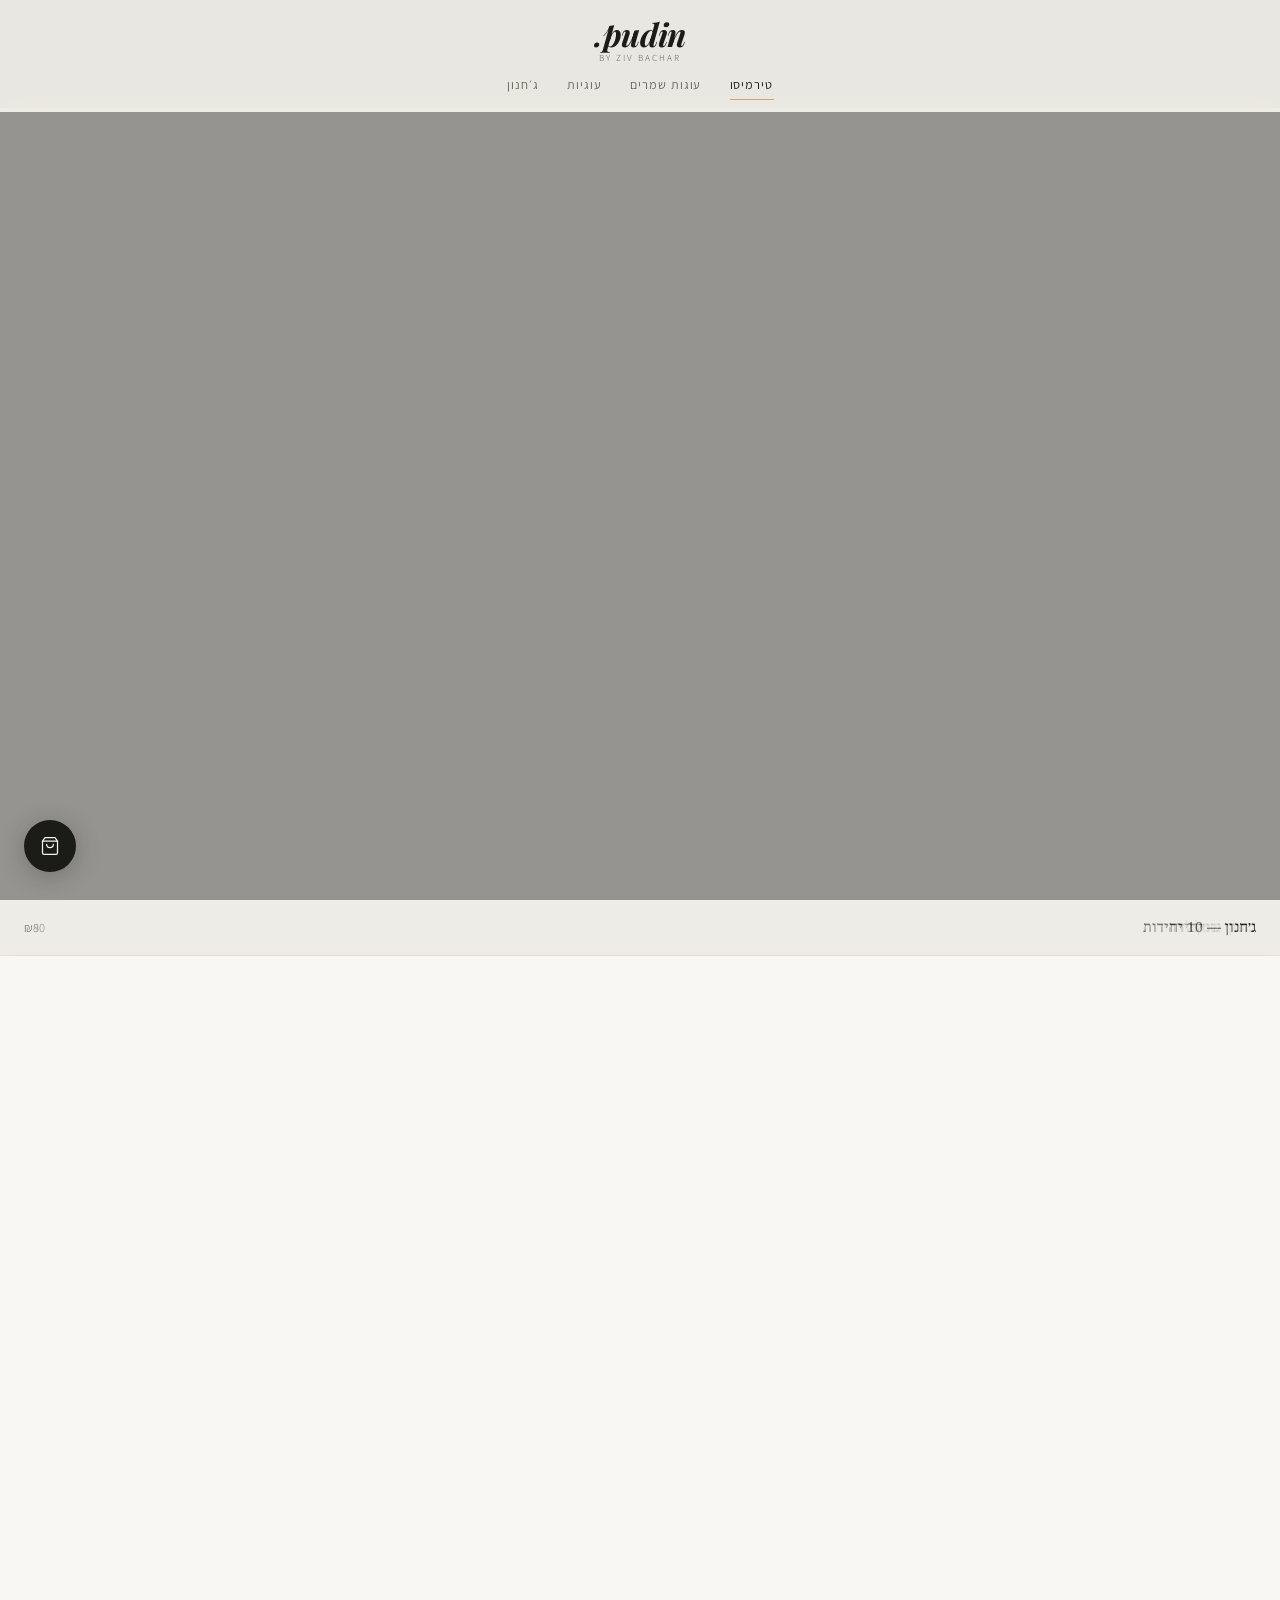
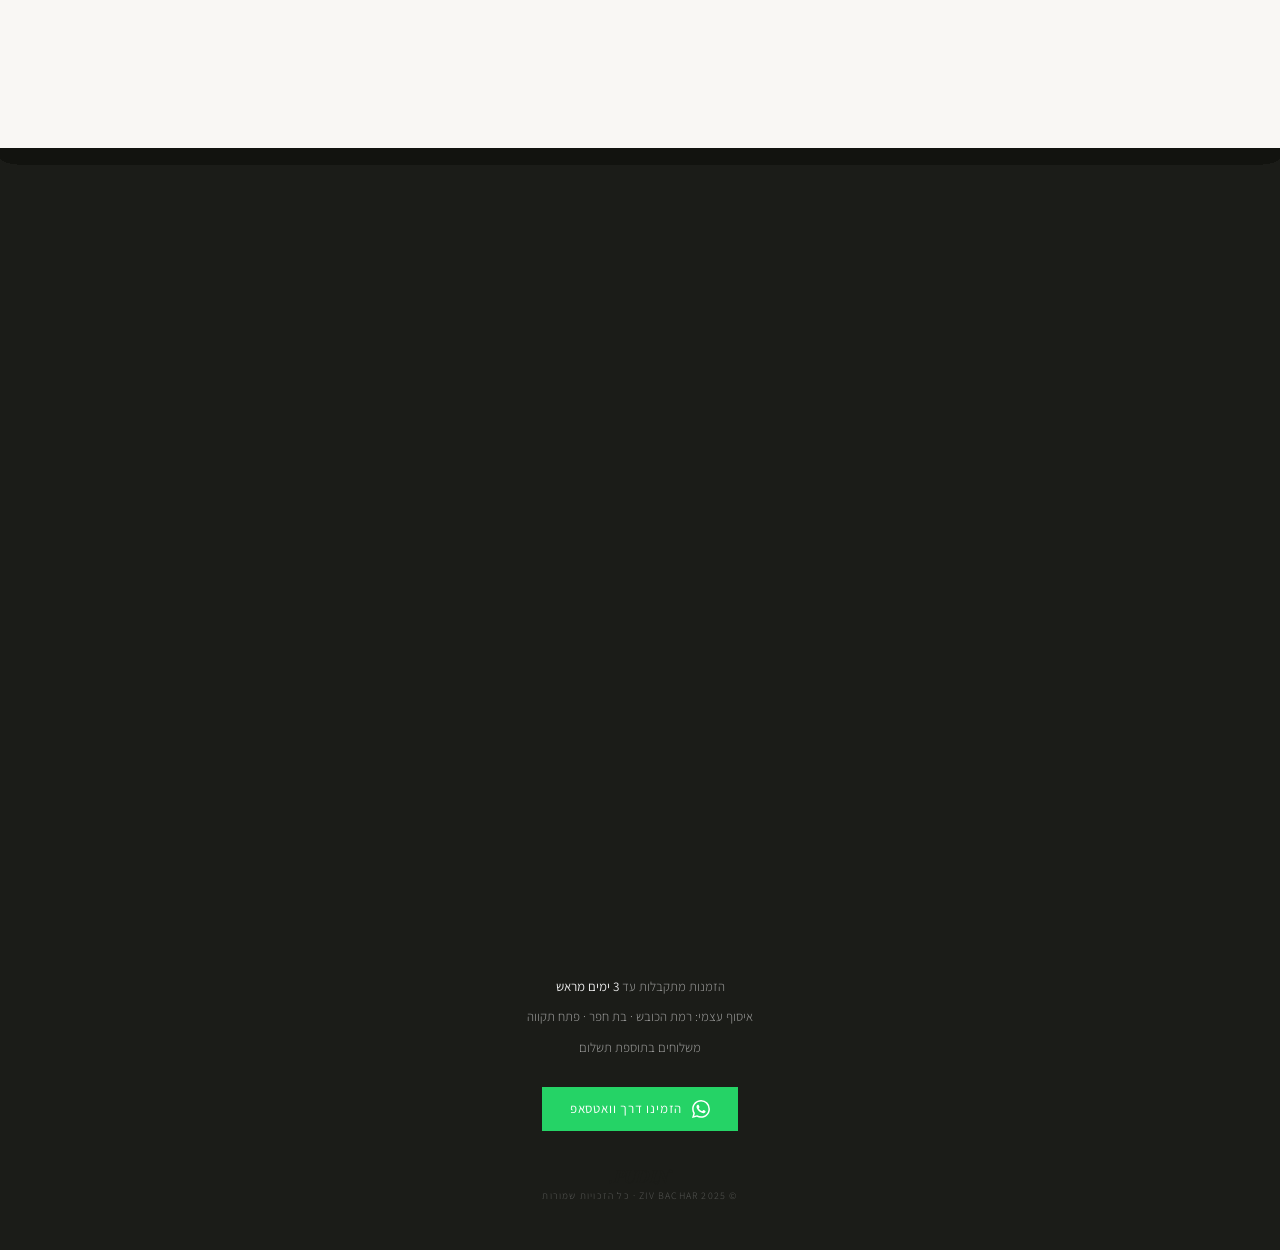
==== commit 49c46d4e: "feat: category filtering + Unsplash food photos for all products" ====
--- a/public/index.html
+++ b/public/index.html
@@ -35,7 +35,7 @@
       </div>
       <div class="card-full">
         <div class="card-image">
-          <div class="image-placeholder"></div>
+          <div class="image-placeholder"><img src="https://images.unsplash.com/photo-1571877227200-a0d98ea607e9?w=780&q=80&auto=format&fit=crop" alt="טירמיסו אישי" loading="lazy" /></div>
         </div>
         <div class="card-body">
           <div class="card-body-top">
@@ -62,7 +62,7 @@
       </div>
       <div class="card-full">
         <div class="card-image">
-          <div class="image-placeholder"></div>
+          <div class="image-placeholder"><img src="https://images.unsplash.com/photo-1603532648955-039310d9ed75?w=780&q=80&auto=format&fit=crop" alt="טירמיסו גדול" loading="lazy" /></div>
         </div>
         <div class="card-body">
           <div class="card-body-top">
@@ -89,7 +89,7 @@
       </div>
       <div class="card-full">
         <div class="card-image">
-          <div class="image-placeholder"></div>
+          <div class="image-placeholder"><img src="https://images.unsplash.com/photo-1509365465985-25d11c17e812?w=780&q=80&auto=format&fit=crop" alt="עוגת שמרים קינמון" loading="lazy" /></div>
         </div>
         <div class="card-body">
           <div class="card-body-top">
@@ -116,7 +116,7 @@
       </div>
       <div class="card-full">
         <div class="card-image">
-          <div class="image-placeholder"></div>
+          <div class="image-placeholder"><img src="https://images.unsplash.com/photo-1578985545062-69928b1d9587?w=780&q=80&auto=format&fit=crop" alt="עוגת שמרים שוקולד" loading="lazy" /></div>
         </div>
         <div class="card-body">
           <div class="card-body-top">
@@ -143,7 +143,7 @@
       </div>
       <div class="card-full">
         <div class="card-image">
-          <div class="image-placeholder"></div>
+          <div class="image-placeholder"><img src="https://images.unsplash.com/photo-1606313564200-e75d5e30476c?w=780&q=80&auto=format&fit=crop" alt="עוגת שמרים שוקולד כפול" loading="lazy" /></div>
         </div>
         <div class="card-body">
           <div class="card-body-top">
@@ -170,7 +170,7 @@
       </div>
       <div class="card-full">
         <div class="card-image">
-          <div class="image-placeholder"></div>
+          <div class="image-placeholder"><img src="https://images.unsplash.com/photo-1558961363-fa8fdf82db35?w=780&q=80&auto=format&fit=crop" alt="עוגיות אלפחורס" loading="lazy" /></div>
         </div>
         <div class="card-body">
           <div class="card-body-top">
@@ -197,7 +197,7 @@
       </div>
       <div class="card-full">
         <div class="card-image">
-          <div class="image-placeholder"></div>
+          <div class="image-placeholder"><img src="https://images.unsplash.com/photo-1598373182133-52452f7691ef?w=780&q=80&auto=format&fit=crop" alt="רוגלך נוטלה וקינדר" loading="lazy" /></div>
         </div>
         <div class="card-body">
           <div class="card-body-top">
@@ -224,7 +224,7 @@
       </div>
       <div class="card-full">
         <div class="card-image">
-          <div class="image-placeholder"></div>
+          <div class="image-placeholder"><img src="https://images.unsplash.com/photo-1517686469429-8bdb88b9f907?w=780&q=80&auto=format&fit=crop" alt="רוגלך נוטלה" loading="lazy" /></div>
         </div>
         <div class="card-body">
           <div class="card-body-top">
@@ -251,7 +251,7 @@
       </div>
       <div class="card-full">
         <div class="card-image">
-          <div class="image-placeholder"></div>
+          <div class="image-placeholder"><img src="https://images.unsplash.com/photo-1548907040-4baa42d10919?w=780&q=80&auto=format&fit=crop" alt="כדורי שוקולד" loading="lazy" /></div>
         </div>
         <div class="card-body">
           <div class="card-body-top">
@@ -278,7 +278,7 @@
       </div>
       <div class="card-full">
         <div class="card-image">
-          <div class="image-placeholder"></div>
+          <div class="image-placeholder"><img src="https://images.unsplash.com/photo-1541518763669-27fef04b14ea?w=780&q=80&auto=format&fit=crop" alt="ג׳חנון יחידה" loading="lazy" /></div>
         </div>
         <div class="card-body">
           <div class="card-body-top">
@@ -305,7 +305,7 @@
       </div>
       <div class="card-full">
         <div class="card-image">
-          <div class="image-placeholder"></div>
+          <div class="image-placeholder"><img src="https://images.unsplash.com/photo-1565299585323-38d6b0865b47?w=780&q=80&auto=format&fit=crop" alt="ג׳חנון 10 יחידות" loading="lazy" /></div>
         </div>
         <div class="card-body">
           <div class="card-body-top">
--- a/public/style.css
+++ b/public/style.css
@@ -4,16 +4,16 @@
 *, *::before, *::after { box-sizing: border-box; margin: 0; padding: 0; }
 
 :root {
-  --cream:        #F5F3ED;
-  --cream-card:   #FAF8F4;
-  --cream-strip:  #EFEDE7;
-  --charcoal:     #1b1c18;
-  --muted:        #6b6860;
-  --gold:         #C9A96E;
-  --gold-line:    rgba(201,169,110,0.18);
-  --transition:   0.32s cubic-bezier(0.4,0,0.2,1);
-  --header-h:     108px; /* logo row + category nav */
-  --strip-h:      64px;
+  --cream:       #F5F3ED;
+  --cream-card:  #FAF8F4;
+  --cream-strip: #EFEDE7;
+  --charcoal:    #1b1c18;
+  --muted:       #6b6860;
+  --gold:        #C9A96E;
+  --gold-line:   rgba(201,169,110,0.18);
+  --transition:  0.3s cubic-bezier(0.4,0,0.2,1);
+  --header-h:    108px;
+  --strip-h:     56px;
 }
 
 html { scroll-behavior: smooth; }
@@ -21,31 +21,28 @@
 body {
   font-family: 'Assistant', sans-serif;
   font-weight: 300;
-  background: var(--cream);
+  background: var(--charcoal);
   color: var(--charcoal);
   direction: rtl;
   text-align: right;
-  min-height: 100vh;
   -webkit-font-smoothing: antialiased;
   overflow-x: hidden;
 }
 
 /* ========================
-   HEADER
+   HEADER — fixed at top
 ======================== */
 .header {
   position: fixed;
-  top: 0;
-  right: 0;
-  left: 0;
-  z-index: 100;
-  background: rgba(245,243,237,0.93);
+  top: 0; right: 0; left: 0;
+  z-index: 200;
+  background: rgba(245,243,237,0.95);
   backdrop-filter: blur(14px);
   -webkit-backdrop-filter: blur(14px);
   display: flex;
   flex-direction: column;
   align-items: center;
-  padding: 20px 0 0;
+  padding: 18px 0 0;
 }
 
 .logo {
@@ -53,22 +50,19 @@
   flex-direction: column;
   align-items: center;
   gap: 2px;
-  margin-bottom: 14px;
+  margin-bottom: 12px;
 }
 .logo-main {
   font-family: 'Playfair Display', serif;
   font-style: italic;
+  font-weight: 700;
   font-size: 2rem;
-  font-weight: 700;
   letter-spacing: -0.02em;
   color: var(--charcoal);
   line-height: 1;
 }
-.logo-main.small {
-  font-size: 1.1rem;
-}
+.logo-main.small { font-size: 1.1rem; }
 .logo-sub {
-  font-family: 'Assistant', sans-serif;
   font-size: 0.58rem;
   font-weight: 300;
   letter-spacing: 0.22em;
@@ -78,11 +72,10 @@
 
 .category-nav {
   display: flex;
-  gap: 0;
+  justify-content: center;
+  gap: 28px;
   width: 100%;
-  justify-content: center;
-  padding: 0 24px 14px;
-  gap: 28px;
+  padding: 0 24px 12px;
   overflow-x: auto;
   scrollbar-width: none;
 }
@@ -110,28 +103,30 @@
 .cat-pill:hover { color: var(--charcoal); }
 
 /* ========================
-   PRODUCT STACK
-======================== */
-.product-stack {
-  padding-top: var(--header-h);
-  /* extra bottom space so last card can fully scroll into view */
-  padding-bottom: 120px;
-}
-
-/* Each card is a sticky unit */
+   PRODUCT STACK — scroll spacer
+======================== */
+#productStack {
+  width: 100%;
+  position: relative;
+}
+
+/* ========================
+   STACK CARD — fixed, driven by JS
+======================== */
 .stack-card {
-  position: sticky;
-  /* top is set dynamically by JS based on how many strips are stacked */
-  top: var(--header-h);
-  /* ensure cards stack in DOM order */
-  z-index: 1;
-}
-
-/* When a card is collapsed (scrolled past), show the thin strip */
-.stack-card.is-collapsed .card-collapsed { display: flex; }
-.stack-card.is-collapsed .card-full     { display: none; }
-.stack-card:not(.is-collapsed) .card-collapsed { display: none; }
-.stack-card:not(.is-collapsed) .card-full      { display: block; }
+  position: fixed;
+  right: 0;
+  left: 0;
+  z-index: 10;
+  top: 100vh;
+  /* CSS custom properties set by JS */
+  --progress: 0;
+  --img-reveal: 0;
+  --content-opacity: 0;
+  --card-opacity: 0.55;
+  opacity: var(--card-opacity);
+  will-change: top, opacity;
+}
 
 /* ========================
    COLLAPSED STRIP
@@ -144,6 +139,7 @@
   justify-content: space-between;
   padding: 0 24px;
   cursor: pointer;
+  border-bottom: 1px solid var(--gold-line);
   transition: background var(--transition);
 }
 .card-collapsed:hover { background: #e8e5de; }
@@ -155,34 +151,73 @@
   color: var(--charcoal);
 }
 .card-collapsed-price {
-  font-family: 'Assistant', sans-serif;
   font-size: 0.78rem;
   font-weight: 300;
   color: var(--muted);
 }
 
-/* ========================
-   FULL CARD
+/* collapsed cards: only show strip */
+.stack-card.is-collapsed .card-collapsed { display: flex; }
+.stack-card.is-collapsed .card-full      { display: none; }
+
+/* pending cards: hidden off-screen */
+.stack-card.is-pending .card-collapsed { display: none; }
+.stack-card.is-pending .card-full      { display: none; }
+
+/* category-filtered out: fully hidden */
+.stack-card.cat-hidden { display: none !important; }
+
+/* active card: only the full card */
+.stack-card.is-active .card-collapsed { display: none; }
+.stack-card.is-active .card-full      { display: flex; }
+
+/* ========================
+   FULL CARD — motion-driven
 ======================== */
 .card-full {
   background: var(--cream-card);
-  min-height: calc(100svh - var(--header-h));
-  display: flex;
-  flex-direction: column;
-}
-
+  display: flex;
+  flex-direction: column;
+  /* Height driven by --progress: from STRIP_H up to (100vh - header - collapsed strips) */
+  /* JS sets top already, so height just needs to fill available space */
+  height: calc(100vh - var(--header-h));
+  overflow: hidden;
+  /* Subtle shadow grows as card expands */
+  box-shadow: 0 8px calc(20px + 20px * var(--progress)) rgba(27,28,24,calc(0.04 + 0.06 * var(--progress)));
+}
+
+/* ========================
+   IMAGE — curtain reveal
+   clip-path slides up as --img-reveal goes 0→1
+======================== */
 .card-image {
   width: 100%;
-  flex: 0 0 auto;
+  flex-shrink: 0;
   aspect-ratio: 4/5;
   overflow: hidden;
-}
+  /* Reveal from top: starts hidden (inset bottom 100%), opens downward as reveal goes 0→1 */
+  clip-path: inset(0 0 calc(100% * (1 - var(--img-reveal))) 0);
+  /* Also scale up slightly from below */
+  transform: translateY(calc(24px * (1 - var(--img-reveal))));
+  transition: clip-path 0.01s linear, transform 0.01s linear;
+  will-change: clip-path, transform;
+}
+
 .image-placeholder {
   width: 100%;
   height: 100%;
   background: linear-gradient(160deg, #f0ede6 0%, #e2ddd3 100%);
 }
-
+.image-placeholder img {
+  width: 100%;
+  height: 100%;
+  object-fit: cover;
+  display: block;
+}
+
+/* ========================
+   CARD BODY
+======================== */
 .card-body {
   flex: 1;
   display: flex;
@@ -190,31 +225,38 @@
   justify-content: space-between;
   padding: 28px 24px 32px;
   gap: 24px;
-}
-
+  overflow-y: auto;
+}
 .card-body-top {
   display: flex;
   flex-direction: column;
   gap: 10px;
 }
 
+/* Title slides up and fades in with progress */
 .card-title {
   font-family: 'Noto Serif Hebrew', serif;
   font-size: clamp(1.4rem, 5vw, 1.9rem);
   font-weight: 400;
   color: var(--charcoal);
   line-height: 1.2;
-  letter-spacing: -0.01em;
-}
-
+  opacity: calc(0.4 + 0.6 * var(--progress));
+  transform: translateY(calc(8px * (1 - var(--progress))));
+  transition: opacity 0.01s linear, transform 0.01s linear;
+}
+
+/* Description fades in late */
 .card-desc {
   font-size: 0.84rem;
   font-weight: 300;
   color: var(--muted);
   line-height: 1.8;
-  letter-spacing: 0.01em;
-}
-
+  opacity: var(--content-opacity);
+  transform: translateY(calc(10px * (1 - var(--content-opacity))));
+  transition: opacity 0.01s linear, transform 0.01s linear;
+}
+
+/* Price appears with progress */
 .card-price {
   font-family: 'Noto Serif Hebrew', serif;
   font-size: 1.05rem;
@@ -222,15 +264,20 @@
   color: var(--gold);
   display: block;
   margin-top: 4px;
-}
-
-/* ========================
-   CARD ACTIONS
+  opacity: calc(0.2 + 0.8 * var(--progress));
+  transition: opacity 0.01s linear;
+}
+
+/* ========================
+   CARD ACTIONS — fade in late
 ======================== */
 .card-actions {
   display: flex;
   flex-direction: column;
   gap: 12px;
+  opacity: var(--content-opacity);
+  transform: translateY(calc(12px * (1 - var(--content-opacity))));
+  transition: opacity 0.01s linear, transform 0.01s linear;
 }
 
 .qty-control {
@@ -247,23 +294,22 @@
   font-size: 1.1rem;
   cursor: pointer;
   color: var(--charcoal);
-  transition: opacity var(--transition);
   display: flex;
   align-items: center;
   justify-content: center;
+  transition: opacity var(--transition);
 }
 .qty-btn:hover { opacity: 0.4; }
 .qty-val {
   width: 40px;
+  height: 40px;
   text-align: center;
   font-size: 0.9rem;
-  font-weight: 400;
+  display: flex;
+  align-items: center;
+  justify-content: center;
   border-right: 1px solid var(--gold-line);
   border-left: 1px solid var(--gold-line);
-  height: 40px;
-  display: flex;
-  align-items: center;
-  justify-content: center;
 }
 
 .add-btn {
@@ -277,10 +323,65 @@
   font-weight: 400;
   letter-spacing: 0.14em;
   cursor: pointer;
-  transition: opacity var(--transition);
   text-align: center;
+  transition: opacity var(--transition);
 }
 .add-btn:hover { opacity: 0.78; }
+
+/* ========================
+   SITE FOOTER
+======================== */
+.site-footer {
+  background: var(--charcoal);
+  color: rgba(255,255,255,0.65);
+  padding: 56px 32px 48px;
+  display: flex;
+  flex-direction: column;
+  align-items: center;
+  gap: 20px;
+  text-align: center;
+  position: relative;
+  z-index: 5;
+}
+.order-info {
+  display: flex;
+  flex-direction: column;
+  gap: 8px;
+  font-size: 0.82rem;
+  font-weight: 300;
+  line-height: 1.7;
+  color: rgba(255,255,255,0.55);
+}
+.order-info strong {
+  color: rgba(255,255,255,0.9);
+  font-weight: 400;
+}
+.whatsapp-btn {
+  display: inline-flex;
+  align-items: center;
+  gap: 10px;
+  background: #25D366;
+  color: white;
+  text-decoration: none;
+  padding: 13px 28px;
+  font-family: 'Assistant', sans-serif;
+  font-size: 0.82rem;
+  font-weight: 400;
+  letter-spacing: 0.06em;
+  transition: opacity var(--transition);
+  margin-top: 8px;
+}
+.whatsapp-btn:hover { opacity: 0.85; }
+.footer-copy {
+  display: flex;
+  flex-direction: column;
+  gap: 4px;
+  font-size: 0.62rem;
+  letter-spacing: 0.12em;
+  text-transform: uppercase;
+  color: rgba(255,255,255,0.25);
+  margin-top: 16px;
+}
 
 /* ========================
    FLOATING CART
@@ -289,7 +390,7 @@
   position: fixed;
   bottom: 28px;
   left: 24px;
-  z-index: 150;
+  z-index: 300;
   width: 52px;
   height: 52px;
   border-radius: 50%;
@@ -300,24 +401,22 @@
   display: flex;
   align-items: center;
   justify-content: center;
-  box-shadow: 0 4px 24px rgba(27,28,24,0.22);
+  box-shadow: 0 4px 24px rgba(27,28,24,0.28);
   transition: transform var(--transition), box-shadow var(--transition);
 }
 .float-cart:hover {
   transform: translateY(-2px);
-  box-shadow: 0 8px 32px rgba(27,28,24,0.28);
+  box-shadow: 0 8px 32px rgba(27,28,24,0.36);
 }
 
 .float-cart-count {
   position: absolute;
-  top: 6px;
-  right: 6px;
+  top: 6px; right: 6px;
   background: var(--gold);
   color: #fff;
   font-size: 0.58rem;
   font-weight: 600;
-  width: 16px;
-  height: 16px;
+  width: 16px; height: 16px;
   border-radius: 50%;
   display: flex;
   align-items: center;
@@ -326,10 +425,7 @@
   transform: scale(0.4);
   transition: opacity var(--transition), transform var(--transition);
 }
-.float-cart-count.visible {
-  opacity: 1;
-  transform: scale(1);
-}
+.float-cart-count.visible { opacity: 1; transform: scale(1); }
 
 /* ========================
    CART DRAWER
@@ -338,7 +434,7 @@
   position: fixed;
   inset: 0;
   background: rgba(27,28,24,0.45);
-  z-index: 200;
+  z-index: 400;
   opacity: 0;
   pointer-events: none;
   transition: opacity var(--transition);
@@ -348,12 +444,10 @@
 
 .cart-drawer {
   position: fixed;
-  top: 0;
-  left: 0;
-  bottom: 0;
+  top: 0; left: 0; bottom: 0;
   width: min(400px, 100vw);
   background: var(--cream);
-  z-index: 201;
+  z-index: 401;
   display: flex;
   flex-direction: column;
   transform: translateX(-100%);
@@ -372,7 +466,6 @@
   font-family: 'Noto Serif Hebrew', serif;
   font-size: 1.1rem;
   font-weight: 400;
-  color: var(--charcoal);
 }
 .cart-close {
   background: none;
@@ -385,11 +478,7 @@
 }
 .cart-close:hover { opacity: 0.5; }
 
-.cart-items {
-  flex: 1;
-  overflow-y: auto;
-  padding: 16px 24px;
-}
+.cart-items { flex: 1; overflow-y: auto; padding: 16px 24px; }
 .cart-empty {
   font-size: 0.85rem;
   font-weight: 300;
@@ -406,31 +495,13 @@
   border-bottom: 1px solid var(--gold-line);
 }
 .cart-line-info { flex: 1; min-width: 0; }
-.cart-line-name {
-  font-family: 'Noto Serif Hebrew', serif;
-  font-size: 0.9rem;
-  font-weight: 400;
-  color: var(--charcoal);
-}
-.cart-line-meta {
-  font-size: 0.76rem;
-  font-weight: 300;
-  color: var(--muted);
-  margin-top: 2px;
-}
-.cart-line-price {
-  font-family: 'Noto Serif Hebrew', serif;
-  font-size: 0.9rem;
-  color: var(--gold);
-}
+.cart-line-name { font-family: 'Noto Serif Hebrew', serif; font-size: 0.9rem; font-weight: 400; }
+.cart-line-meta { font-size: 0.76rem; font-weight: 300; color: var(--muted); margin-top: 2px; }
+.cart-line-price { font-family: 'Noto Serif Hebrew', serif; font-size: 0.9rem; color: var(--gold); }
 .cart-line-remove {
-  background: none;
-  border: none;
-  cursor: pointer;
-  font-size: 0.75rem;
-  color: var(--muted);
-  opacity: 0.5;
-  padding: 4px;
+  background: none; border: none; cursor: pointer;
+  font-size: 0.75rem; color: var(--muted);
+  opacity: 0.5; padding: 4px;
   transition: opacity var(--transition);
 }
 .cart-line-remove:hover { opacity: 1; }
@@ -447,10 +518,7 @@
   justify-content: space-between;
   font-family: 'Noto Serif Hebrew', serif;
   font-size: 1rem;
-  font-weight: 400;
-  color: var(--charcoal);
-}
-
+}
 .checkout-btn {
   display: flex;
   align-items: center;
@@ -469,62 +537,6 @@
 .checkout-btn:hover { opacity: 0.88; }
 
 /* ========================
-   SITE FOOTER
-======================== */
-.site-footer {
-  background: var(--charcoal);
-  color: rgba(255,255,255,0.65);
-  padding: 56px 32px 48px;
-  display: flex;
-  flex-direction: column;
-  align-items: center;
-  gap: 20px;
-  text-align: center;
-}
-
-.order-info {
-  display: flex;
-  flex-direction: column;
-  gap: 8px;
-  font-size: 0.82rem;
-  font-weight: 300;
-  line-height: 1.7;
-  color: rgba(255,255,255,0.55);
-}
-.order-info strong {
-  color: rgba(255,255,255,0.9);
-  font-weight: 400;
-}
-
-.whatsapp-btn {
-  display: inline-flex;
-  align-items: center;
-  gap: 10px;
-  background: #25D366;
-  color: white;
-  text-decoration: none;
-  padding: 13px 28px;
-  font-family: 'Assistant', sans-serif;
-  font-size: 0.82rem;
-  font-weight: 400;
-  letter-spacing: 0.06em;
-  transition: opacity var(--transition);
-  margin-top: 8px;
-}
-.whatsapp-btn:hover { opacity: 0.85; }
-
-.footer-copy {
-  display: flex;
-  flex-direction: column;
-  gap: 4px;
-  font-size: 0.62rem;
-  letter-spacing: 0.12em;
-  text-transform: uppercase;
-  color: rgba(255,255,255,0.25);
-  margin-top: 16px;
-}
-
-/* ========================
    TOAST
 ======================== */
 .toast {
@@ -540,9 +552,9 @@
   padding: 10px 20px;
   opacity: 0;
   pointer-events: none;
-  transition: opacity 0.25s ease, transform 0.25s ease;
+  transition: opacity 0.22s ease, transform 0.22s ease;
+  z-index: 500;
   white-space: nowrap;
-  z-index: 300;
 }
 .toast.show {
   opacity: 1;
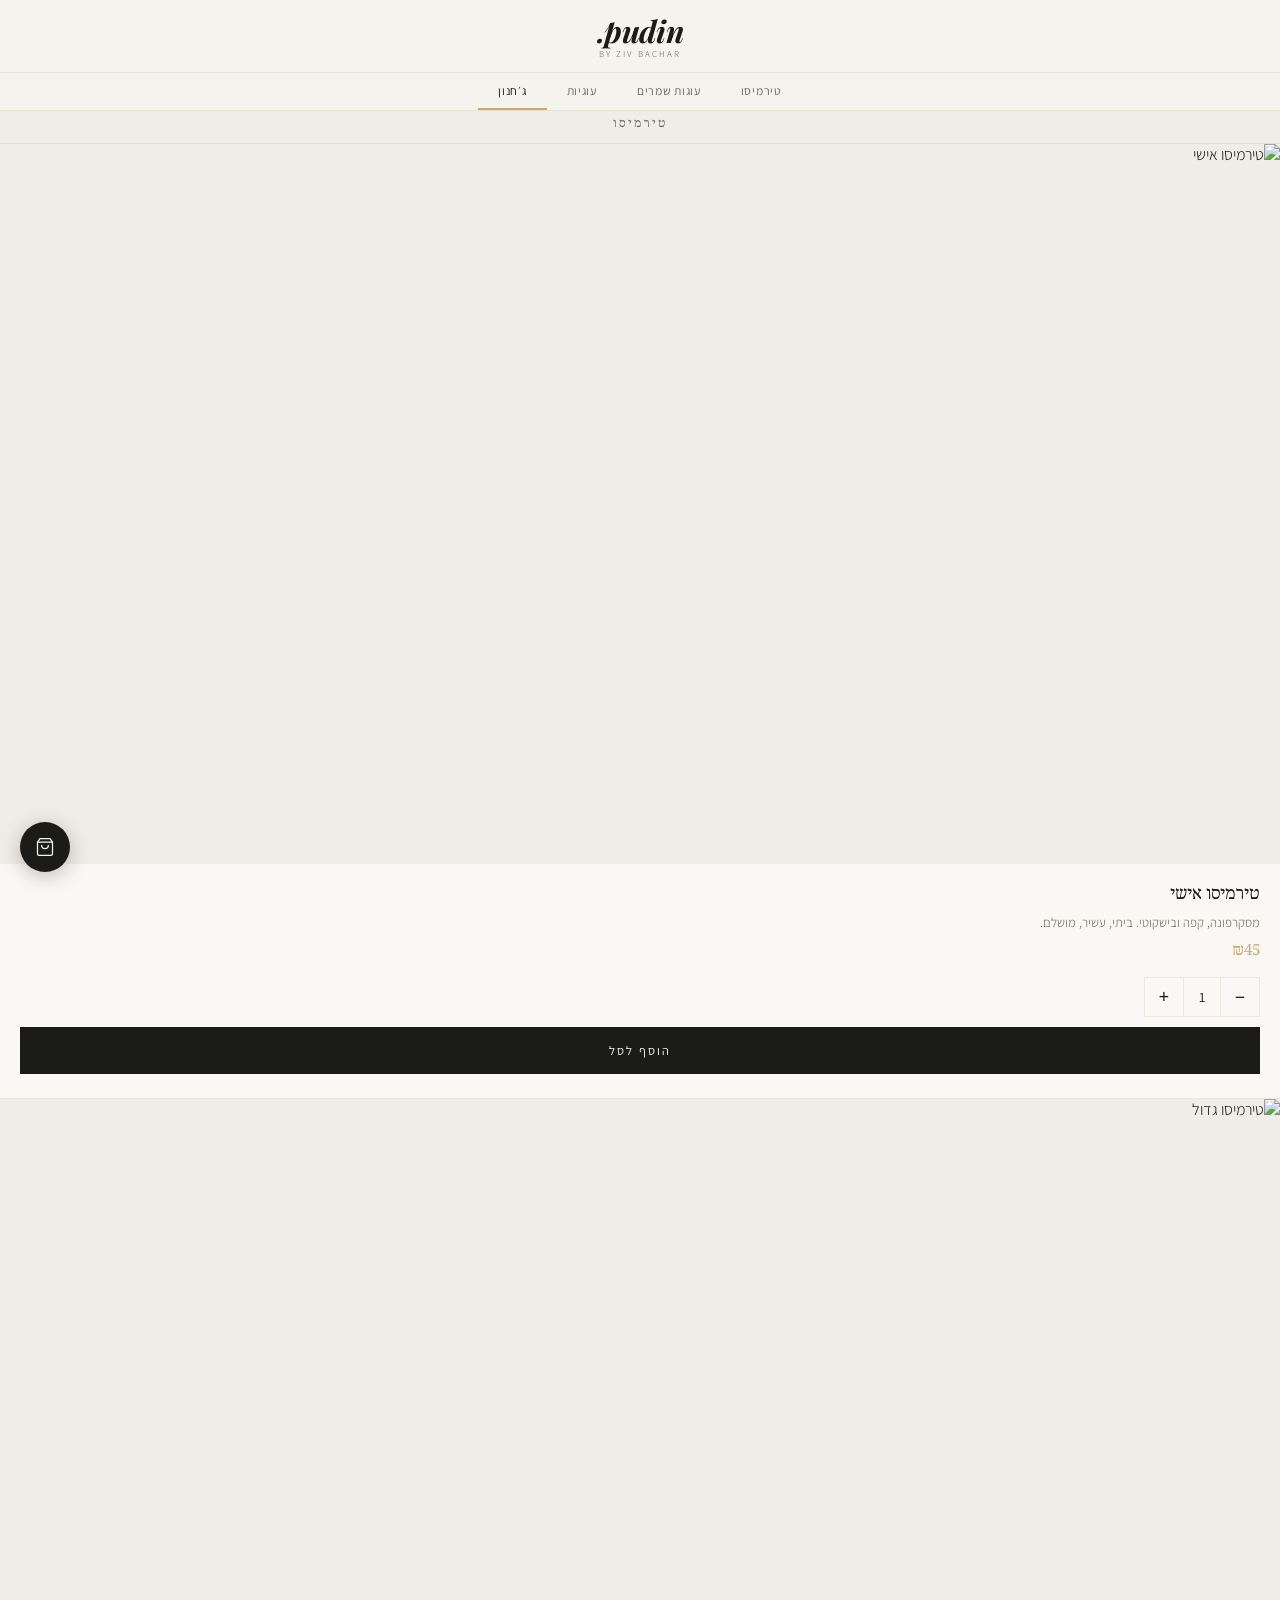
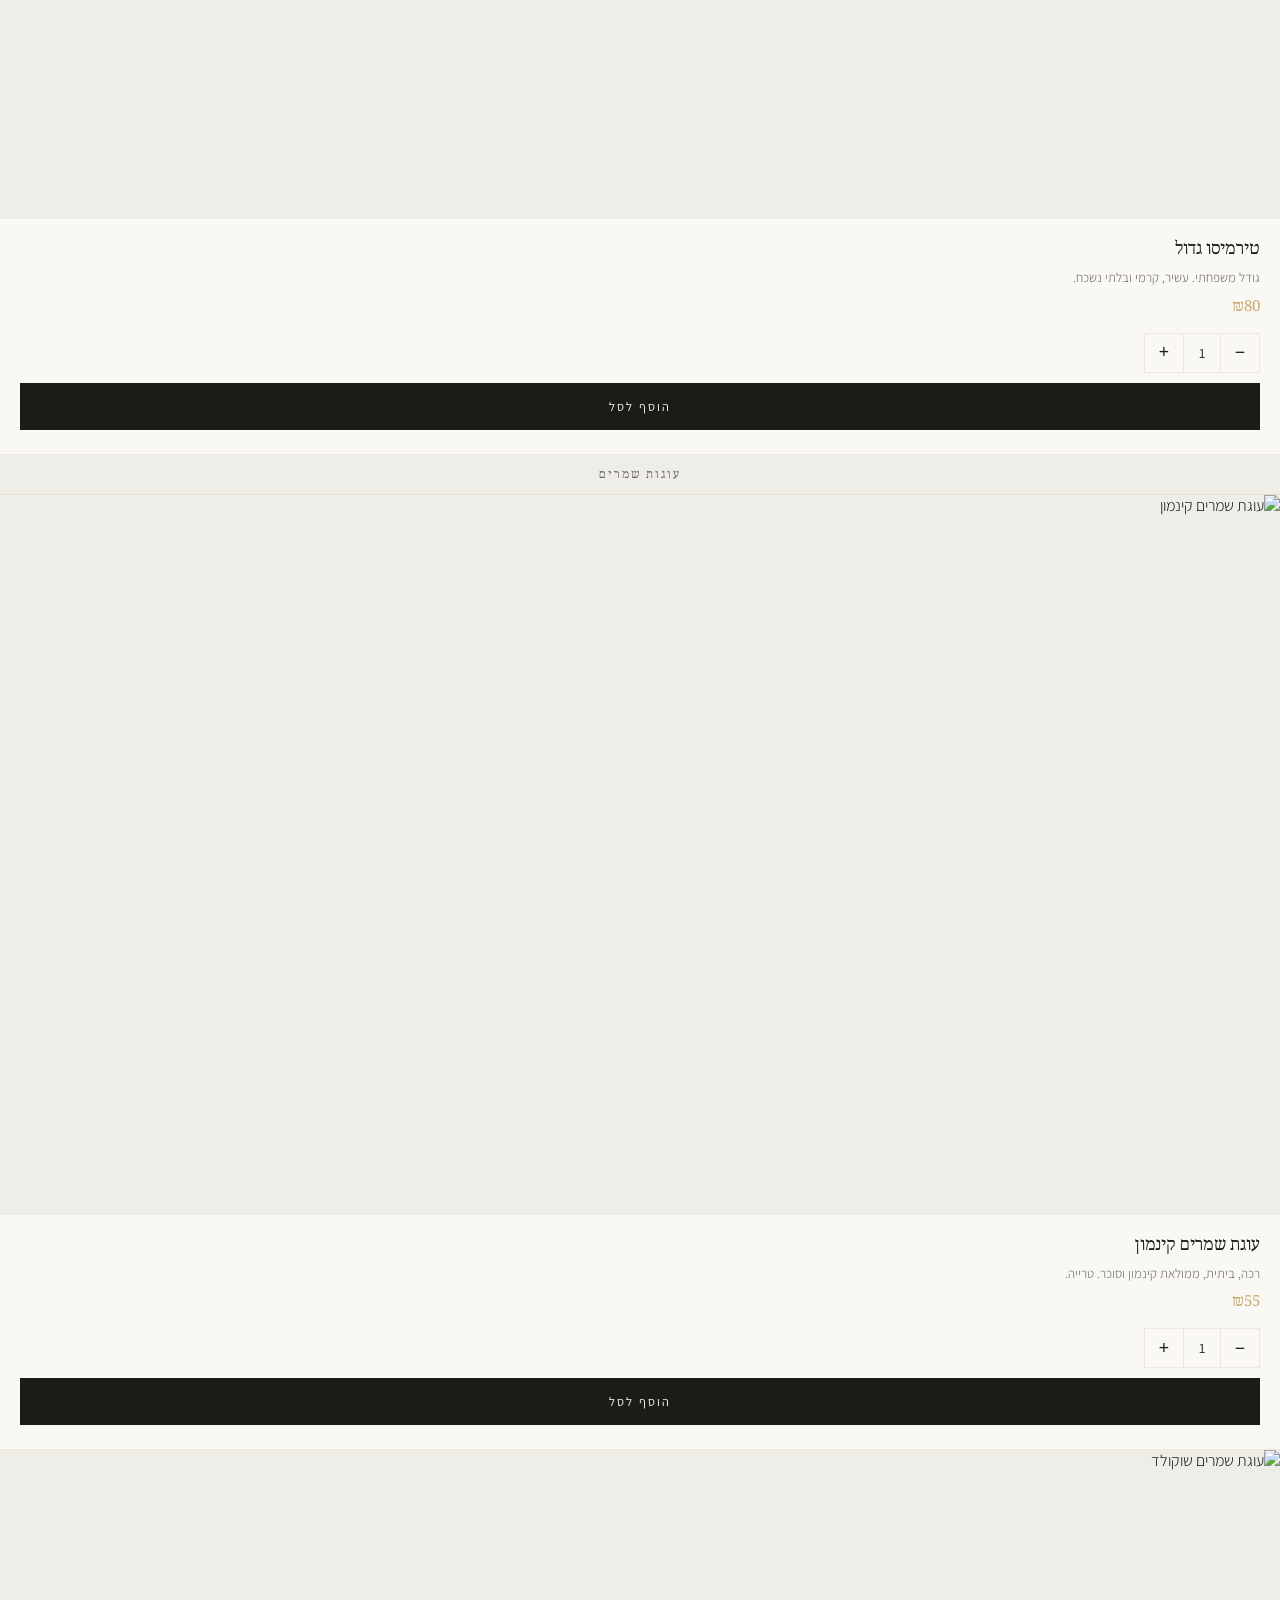
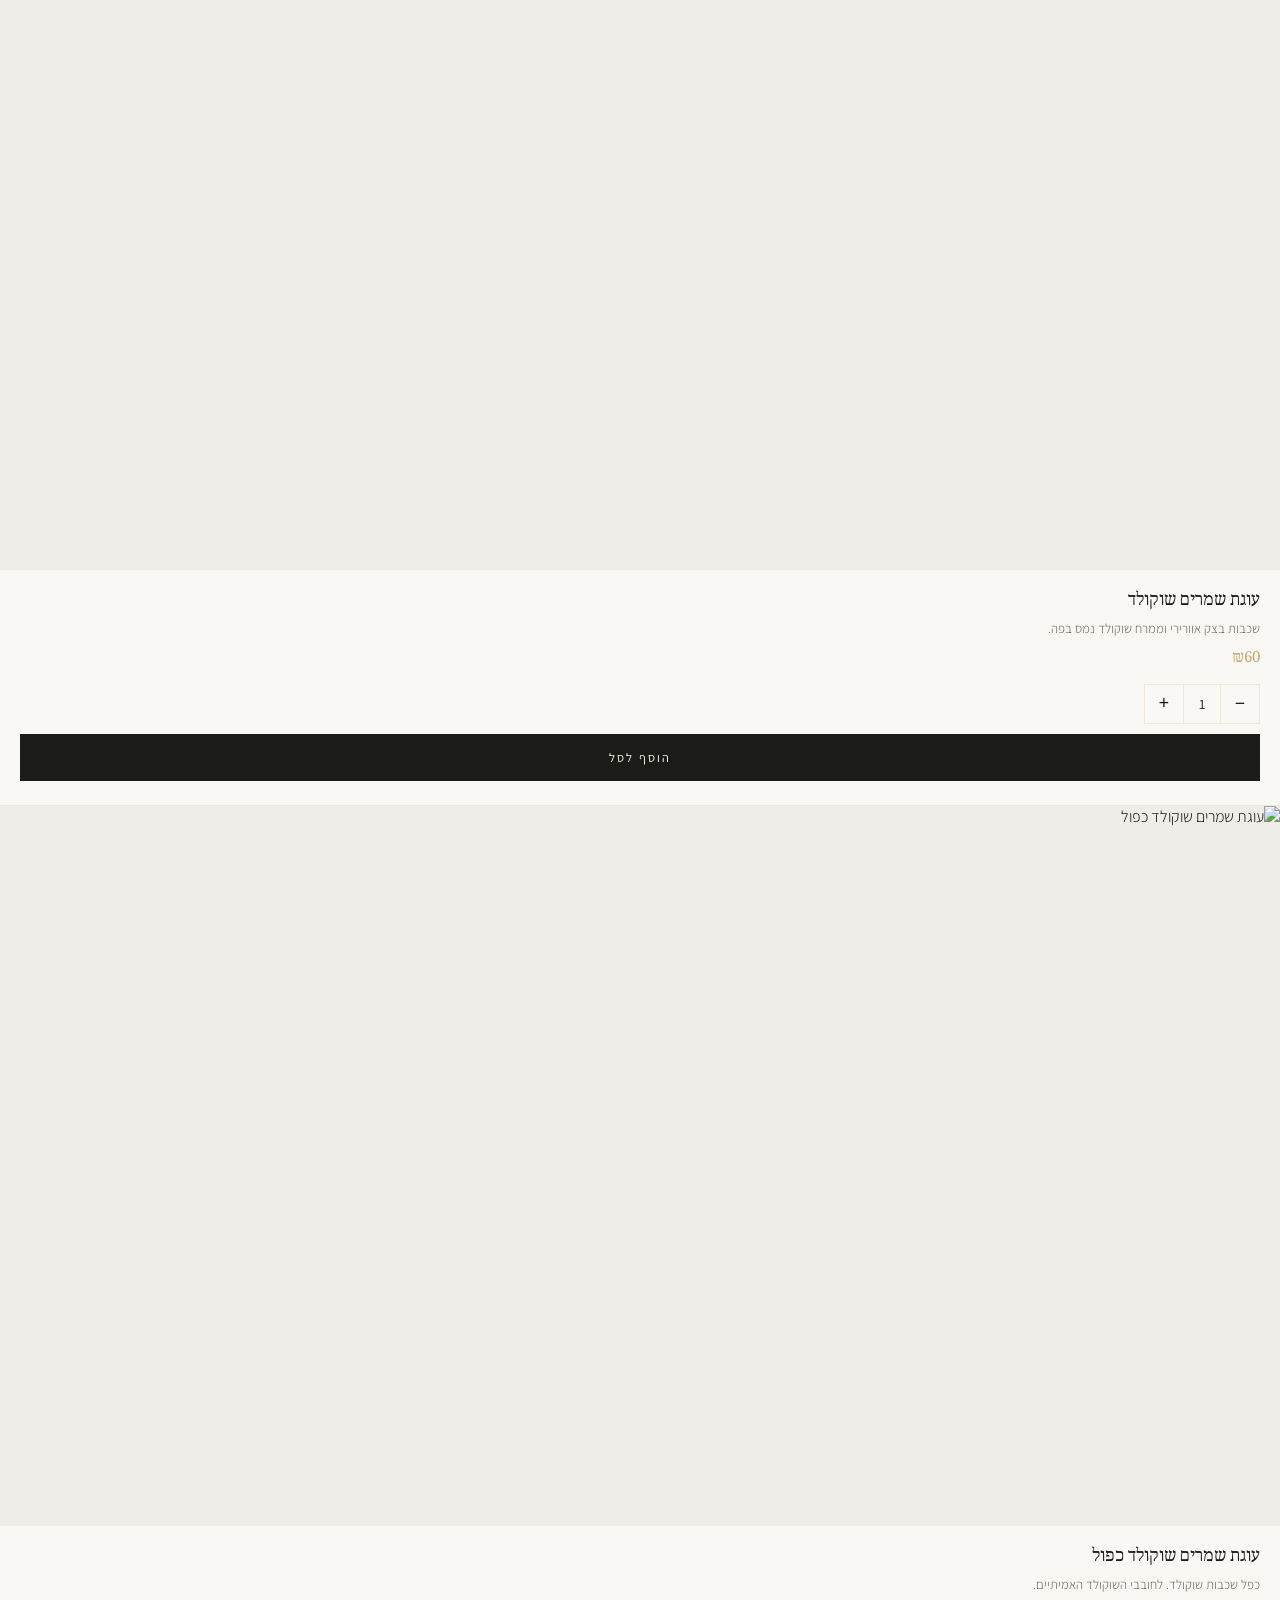
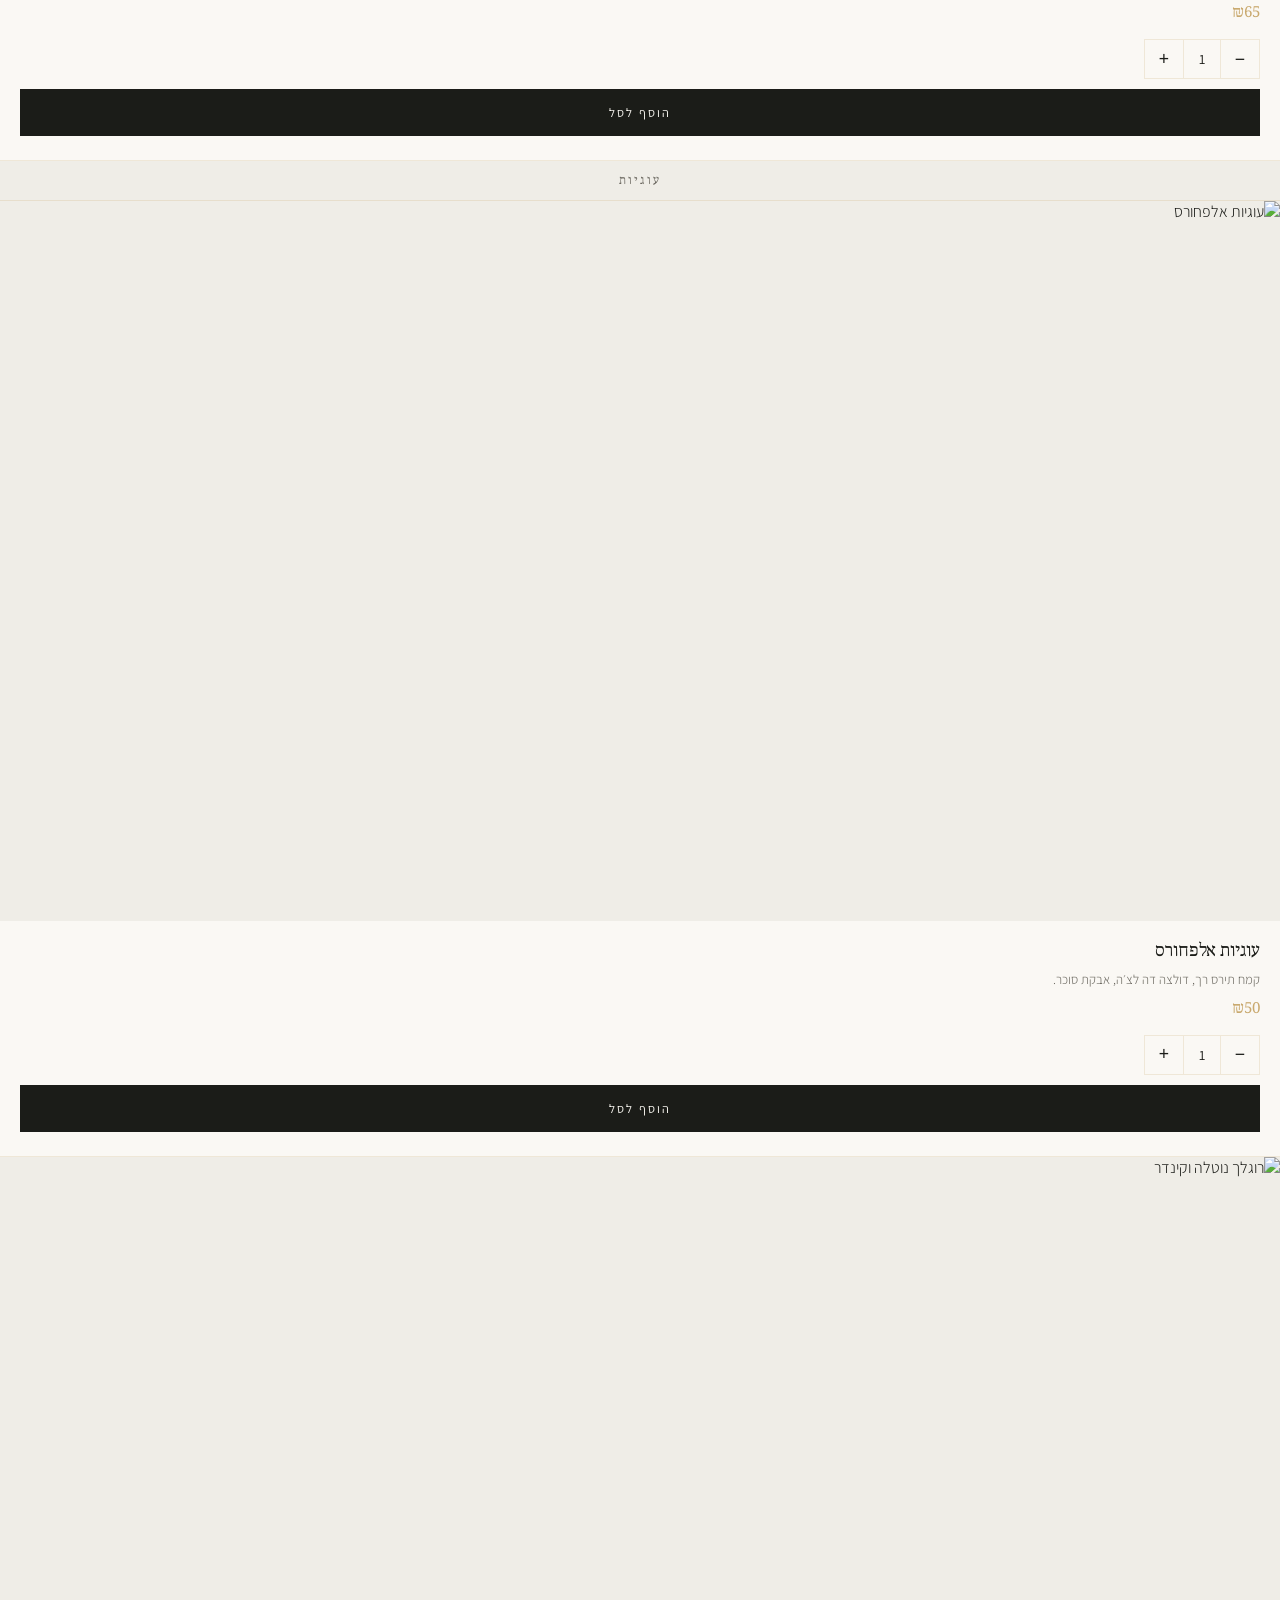
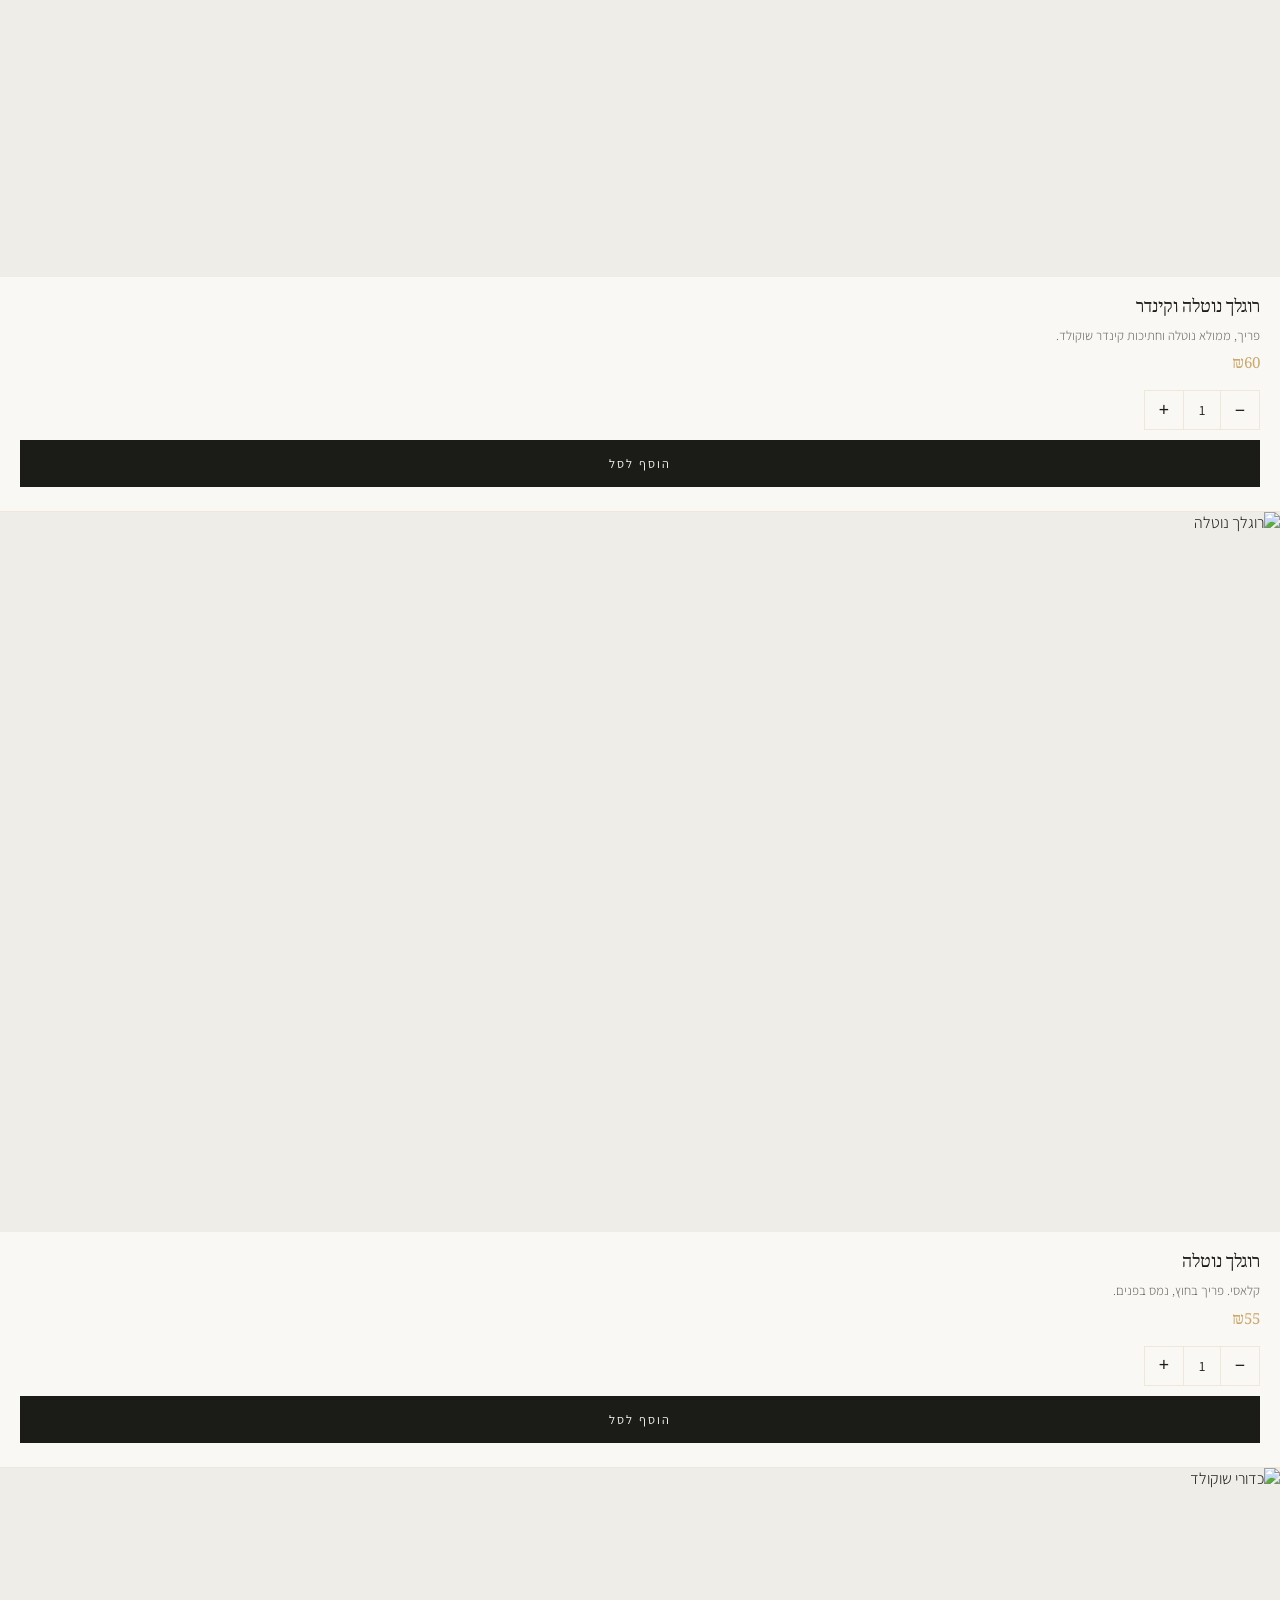
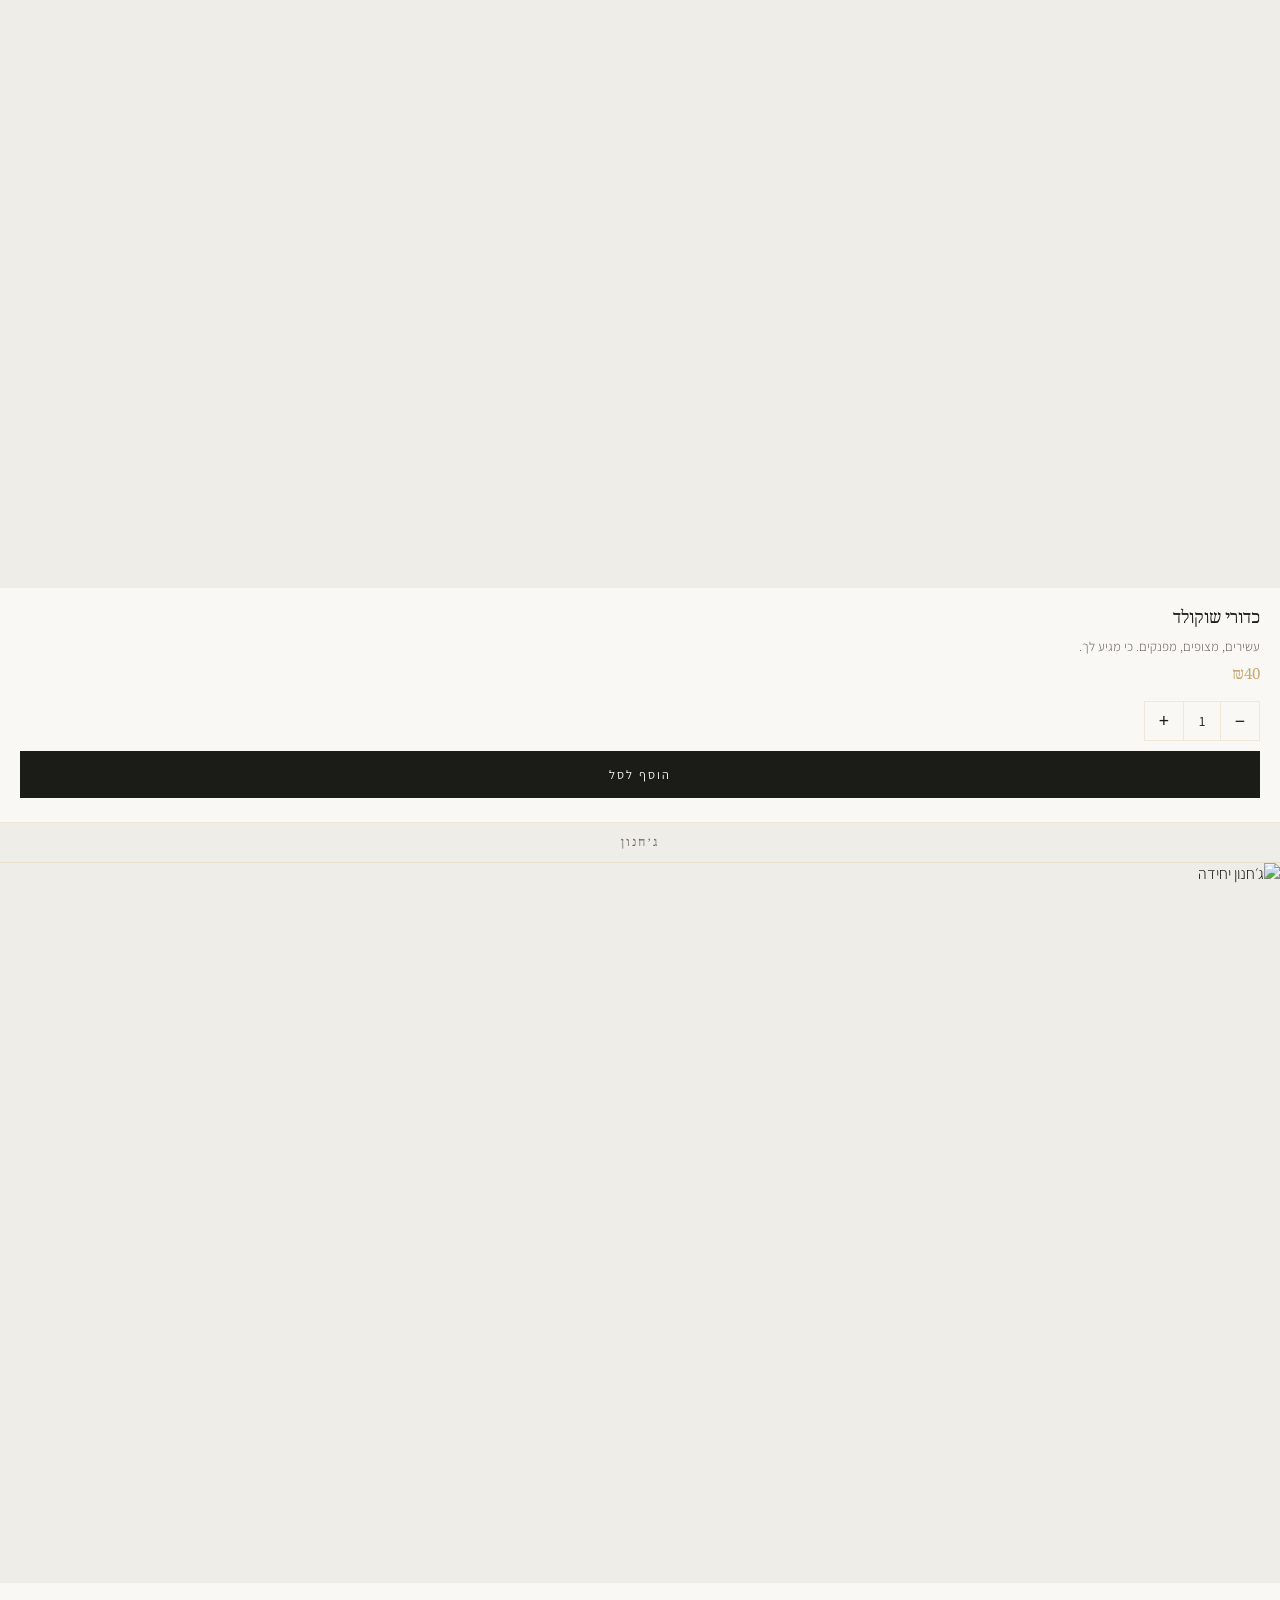
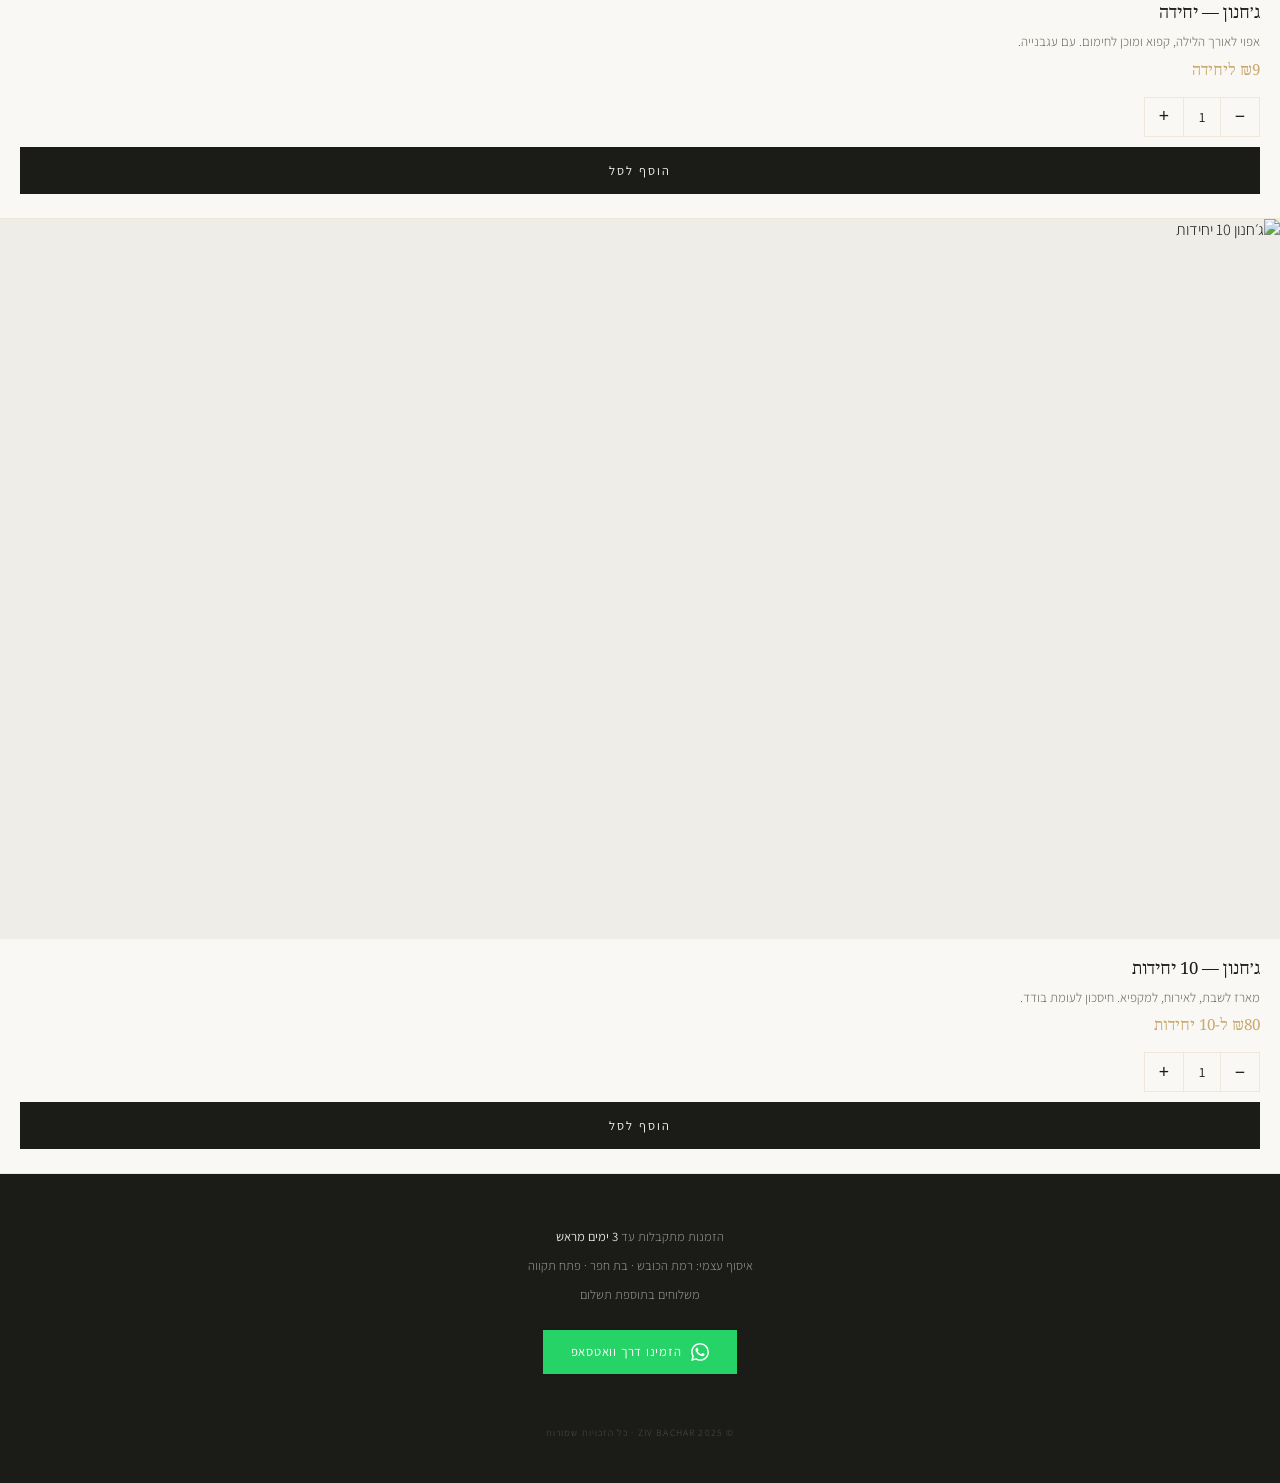
==== commit e97f75db: "redesign: vertical list layout — sticky sections, wide images, inline cart" ====
--- a/public/index.html
+++ b/public/index.html
@@ -25,309 +25,255 @@
     </nav>
   </header>
 
-  <!-- PRODUCT STACK -->
-  <main class="product-stack" id="productStack">
-
-    <div class="stack-card" data-id="tiramisu-personal" data-category="tiramisu">
-      <div class="card-collapsed">
-        <span class="card-collapsed-name">טירמיסו אישי</span>
-        <span class="card-collapsed-price">₪45</span>
-      </div>
-      <div class="card-full">
-        <div class="card-image">
-          <div class="image-placeholder"><img src="https://images.unsplash.com/photo-1571877227200-a0d98ea607e9?w=780&q=80&auto=format&fit=crop" alt="טירמיסו אישי" loading="lazy" /></div>
-        </div>
-        <div class="card-body">
-          <div class="card-body-top">
-            <h2 class="card-title">טירמיסו אישי</h2>
-            <p class="card-desc">טירמיסו ביתי עשיר ומפנק, עשוי בקפידה עם מסקרפונה, קפה ובישקוטי. מנה אישית מושלמת.</p>
-            <span class="card-price">₪45</span>
-          </div>
-          <div class="card-actions">
-            <div class="qty-control">
-              <button class="qty-btn" data-action="minus" data-id="tiramisu-personal">−</button>
-              <span class="qty-val" id="qty-tiramisu-personal">1</span>
-              <button class="qty-btn" data-action="plus" data-id="tiramisu-personal">+</button>
-            </div>
-            <button class="add-btn" data-id="tiramisu-personal" data-name="טירמיסו אישי" data-price="45">הוסף לסל</button>
-          </div>
-        </div>
-      </div>
-    </div>
-
-    <div class="stack-card" data-id="tiramisu-large" data-category="tiramisu">
-      <div class="card-collapsed">
-        <span class="card-collapsed-name">טירמיסו גדול</span>
-        <span class="card-collapsed-price">₪80</span>
-      </div>
-      <div class="card-full">
-        <div class="card-image">
-          <div class="image-placeholder"><img src="https://images.unsplash.com/photo-1603532648955-039310d9ed75?w=780&q=80&auto=format&fit=crop" alt="טירמיסו גדול" loading="lazy" /></div>
-        </div>
-        <div class="card-body">
-          <div class="card-body-top">
-            <h2 class="card-title">טירמיסו גדול</h2>
-            <p class="card-desc">טירמיסו ביתי בגודל משפחתי, מושלם לאירועים וסיומי ארוחה. עשיר, קרמי ובלתי נשכח.</p>
-            <span class="card-price">₪80</span>
-          </div>
-          <div class="card-actions">
-            <div class="qty-control">
-              <button class="qty-btn" data-action="minus" data-id="tiramisu-large">−</button>
-              <span class="qty-val" id="qty-tiramisu-large">1</span>
-              <button class="qty-btn" data-action="plus" data-id="tiramisu-large">+</button>
-            </div>
-            <button class="add-btn" data-id="tiramisu-large" data-name="טירמיסו גדול" data-price="80">הוסף לסל</button>
-          </div>
-        </div>
-      </div>
-    </div>
-
-    <div class="stack-card" data-id="krantz-cinnamon" data-category="yeast">
-      <div class="card-collapsed">
-        <span class="card-collapsed-name">עוגת שמרים קינמון</span>
-        <span class="card-collapsed-price">₪55</span>
-      </div>
-      <div class="card-full">
-        <div class="card-image">
-          <div class="image-placeholder"><img src="https://images.unsplash.com/photo-1509365465985-25d11c17e812?w=780&q=80&auto=format&fit=crop" alt="עוגת שמרים קינמון" loading="lazy" /></div>
-        </div>
-        <div class="card-body">
-          <div class="card-body-top">
-            <h2 class="card-title">עוגת שמרים קינמון</h2>
-            <p class="card-desc">עוגת שמרים ביתית ורכה ממולאת בקינמון וסוכר, נאפית עם אהבה ומוגשת טרייה.</p>
-            <span class="card-price">₪55</span>
-          </div>
-          <div class="card-actions">
-            <div class="qty-control">
-              <button class="qty-btn" data-action="minus" data-id="krantz-cinnamon">−</button>
-              <span class="qty-val" id="qty-krantz-cinnamon">1</span>
-              <button class="qty-btn" data-action="plus" data-id="krantz-cinnamon">+</button>
-            </div>
-            <button class="add-btn" data-id="krantz-cinnamon" data-name="עוגת שמרים קינמון" data-price="55">הוסף לסל</button>
-          </div>
-        </div>
-      </div>
-    </div>
-
-    <div class="stack-card" data-id="krantz-choco" data-category="yeast">
-      <div class="card-collapsed">
-        <span class="card-collapsed-name">עוגת שמרים שוקולד</span>
-        <span class="card-collapsed-price">₪60</span>
-      </div>
-      <div class="card-full">
-        <div class="card-image">
-          <div class="image-placeholder"><img src="https://images.unsplash.com/photo-1578985545062-69928b1d9587?w=780&q=80&auto=format&fit=crop" alt="עוגת שמרים שוקולד" loading="lazy" /></div>
-        </div>
-        <div class="card-body">
-          <div class="card-body-top">
-            <h2 class="card-title">עוגת שמרים שוקולד</h2>
-            <p class="card-desc">עוגת שמרים גדושה בשוקולד עשיר, שכבות בצק אוורירי וממרח שוקולד נמס בפה.</p>
-            <span class="card-price">₪60</span>
-          </div>
-          <div class="card-actions">
-            <div class="qty-control">
-              <button class="qty-btn" data-action="minus" data-id="krantz-choco">−</button>
-              <span class="qty-val" id="qty-krantz-choco">1</span>
-              <button class="qty-btn" data-action="plus" data-id="krantz-choco">+</button>
-            </div>
-            <button class="add-btn" data-id="krantz-choco" data-name="עוגת שמרים שוקולד" data-price="60">הוסף לסל</button>
-          </div>
-        </div>
-      </div>
-    </div>
-
-    <div class="stack-card" data-id="krantz-double" data-category="yeast">
-      <div class="card-collapsed">
-        <span class="card-collapsed-name">עוגת שמרים שוקולד כפול</span>
-        <span class="card-collapsed-price">₪65</span>
-      </div>
-      <div class="card-full">
-        <div class="card-image">
-          <div class="image-placeholder"><img src="https://images.unsplash.com/photo-1606313564200-e75d5e30476c?w=780&q=80&auto=format&fit=crop" alt="עוגת שמרים שוקולד כפול" loading="lazy" /></div>
-        </div>
-        <div class="card-body">
-          <div class="card-body-top">
-            <h2 class="card-title">עוגת שמרים שוקולד כפול</h2>
-            <p class="card-desc">לחובבי השוקולד האמיתיים — עוגת שמרים עם כפל שכבות שוקולד, עמוקה ומפנקת במיוחד.</p>
-            <span class="card-price">₪65</span>
-          </div>
-          <div class="card-actions">
-            <div class="qty-control">
-              <button class="qty-btn" data-action="minus" data-id="krantz-double">−</button>
-              <span class="qty-val" id="qty-krantz-double">1</span>
-              <button class="qty-btn" data-action="plus" data-id="krantz-double">+</button>
-            </div>
-            <button class="add-btn" data-id="krantz-double" data-name="עוגת שמרים שוקולד כפול" data-price="65">הוסף לסל</button>
-          </div>
-        </div>
-      </div>
-    </div>
-
-    <div class="stack-card" data-id="alfajores" data-category="cookies">
-      <div class="card-collapsed">
-        <span class="card-collapsed-name">עוגיות אלפחורס</span>
-        <span class="card-collapsed-price">₪50</span>
-      </div>
-      <div class="card-full">
-        <div class="card-image">
-          <div class="image-placeholder"><img src="https://images.unsplash.com/photo-1558961363-fa8fdf82db35?w=780&q=80&auto=format&fit=crop" alt="עוגיות אלפחורס" loading="lazy" /></div>
-        </div>
-        <div class="card-body">
-          <div class="card-body-top">
-            <h2 class="card-title">עוגיות אלפחורס</h2>
-            <p class="card-desc">עוגיות שמחת חיים — שתי עוגיות קמח תירס רכות עם דולצה דה לצ׳ה ביניהן ואבקת סוכר מלמעלה.</p>
-            <span class="card-price">₪50</span>
-          </div>
-          <div class="card-actions">
-            <div class="qty-control">
-              <button class="qty-btn" data-action="minus" data-id="alfajores">−</button>
-              <span class="qty-val" id="qty-alfajores">1</span>
-              <button class="qty-btn" data-action="plus" data-id="alfajores">+</button>
-            </div>
-            <button class="add-btn" data-id="alfajores" data-name="עוגיות אלפחורס" data-price="50">הוסף לסל</button>
-          </div>
-        </div>
-      </div>
-    </div>
-
-    <div class="stack-card" data-id="rugelach-kinder" data-category="cookies">
-      <div class="card-collapsed">
-        <span class="card-collapsed-name">רוגלך נוטלה וקינדר</span>
-        <span class="card-collapsed-price">₪60</span>
-      </div>
-      <div class="card-full">
-        <div class="card-image">
-          <div class="image-placeholder"><img src="https://images.unsplash.com/photo-1598373182133-52452f7691ef?w=780&q=80&auto=format&fit=crop" alt="רוגלך נוטלה וקינדר" loading="lazy" /></div>
-        </div>
-        <div class="card-body">
-          <div class="card-body-top">
-            <h2 class="card-title">רוגלך נוטלה וקינדר</h2>
-            <p class="card-desc">רוגלך ביתי פריך ממולא בנוטלה וחתיכות קינדר שוקולד, מתוק ומנחם בדיוק כמו שצריך.</p>
-            <span class="card-price">₪60</span>
-          </div>
-          <div class="card-actions">
-            <div class="qty-control">
-              <button class="qty-btn" data-action="minus" data-id="rugelach-kinder">−</button>
-              <span class="qty-val" id="qty-rugelach-kinder">1</span>
-              <button class="qty-btn" data-action="plus" data-id="rugelach-kinder">+</button>
-            </div>
-            <button class="add-btn" data-id="rugelach-kinder" data-name="רוגלך נוטלה וקינדר" data-price="60">הוסף לסל</button>
-          </div>
-        </div>
-      </div>
-    </div>
-
-    <div class="stack-card" data-id="rugelach-nutella" data-category="cookies">
-      <div class="card-collapsed">
-        <span class="card-collapsed-name">רוגלך נוטלה</span>
-        <span class="card-collapsed-price">₪55</span>
-      </div>
-      <div class="card-full">
-        <div class="card-image">
-          <div class="image-placeholder"><img src="https://images.unsplash.com/photo-1517686469429-8bdb88b9f907?w=780&q=80&auto=format&fit=crop" alt="רוגלך נוטלה" loading="lazy" /></div>
-        </div>
-        <div class="card-body">
-          <div class="card-body-top">
-            <h2 class="card-title">רוגלך נוטלה</h2>
-            <p class="card-desc">רוגלך ביתי קלאסי ממולא בנוטלה שמנה, פריך בחוץ ונמס בפנים.</p>
-            <span class="card-price">₪55</span>
-          </div>
-          <div class="card-actions">
-            <div class="qty-control">
-              <button class="qty-btn" data-action="minus" data-id="rugelach-nutella">−</button>
-              <span class="qty-val" id="qty-rugelach-nutella">1</span>
-              <button class="qty-btn" data-action="plus" data-id="rugelach-nutella">+</button>
-            </div>
-            <button class="add-btn" data-id="rugelach-nutella" data-name="רוגלך נוטלה" data-price="55">הוסף לסל</button>
-          </div>
-        </div>
-      </div>
-    </div>
-
-    <div class="stack-card" data-id="choco-balls" data-category="cookies">
-      <div class="card-collapsed">
-        <span class="card-collapsed-name">כדורי שוקולד</span>
-        <span class="card-collapsed-price">₪40</span>
-      </div>
-      <div class="card-full">
-        <div class="card-image">
-          <div class="image-placeholder"><img src="https://images.unsplash.com/photo-1548907040-4baa42d10919?w=780&q=80&auto=format&fit=crop" alt="כדורי שוקולד" loading="lazy" /></div>
-        </div>
-        <div class="card-body">
-          <div class="card-body-top">
-            <h2 class="card-title">כדורי שוקולד</h2>
-            <p class="card-desc">כדורי שוקולד ביתיים עשירים, מצופים ומפנקים. מושלמים לכל אירוע או סתם כי מגיע לך.</p>
-            <span class="card-price">₪40</span>
-          </div>
-          <div class="card-actions">
-            <div class="qty-control">
-              <button class="qty-btn" data-action="minus" data-id="choco-balls">−</button>
-              <span class="qty-val" id="qty-choco-balls">1</span>
-              <button class="qty-btn" data-action="plus" data-id="choco-balls">+</button>
-            </div>
-            <button class="add-btn" data-id="choco-balls" data-name="כדורי שוקולד" data-price="40">הוסף לסל</button>
-          </div>
-        </div>
-      </div>
-    </div>
-
-    <div class="stack-card" data-id="jachnun-single" data-category="jachnun">
-      <div class="card-collapsed">
-        <span class="card-collapsed-name">ג׳חנון — יחידה</span>
-        <span class="card-collapsed-price">₪9</span>
-      </div>
-      <div class="card-full">
-        <div class="card-image">
-          <div class="image-placeholder"><img src="https://images.unsplash.com/photo-1541518763669-27fef04b14ea?w=780&q=80&auto=format&fit=crop" alt="ג׳חנון יחידה" loading="lazy" /></div>
-        </div>
-        <div class="card-body">
-          <div class="card-body-top">
-            <h2 class="card-title">ג׳חנון ביתי — יחידה</h2>
-            <p class="card-desc">ג׳חנון ביתי אפוי בסיר לאורך הלילה, קפוא ומוכן לחימום. מוגש עם עגבנייה מגוררת.</p>
-            <span class="card-price">₪9 ליחידה</span>
-          </div>
-          <div class="card-actions">
-            <div class="qty-control">
-              <button class="qty-btn" data-action="minus" data-id="jachnun-single">−</button>
-              <span class="qty-val" id="qty-jachnun-single">1</span>
-              <button class="qty-btn" data-action="plus" data-id="jachnun-single">+</button>
-            </div>
-            <button class="add-btn" data-id="jachnun-single" data-name="ג׳חנון ביתי (יחידה)" data-price="9">הוסף לסל</button>
-          </div>
-        </div>
-      </div>
-    </div>
-
-    <div class="stack-card" data-id="jachnun-10" data-category="jachnun">
-      <div class="card-collapsed">
-        <span class="card-collapsed-name">ג׳חנון — 10 יחידות</span>
-        <span class="card-collapsed-price">₪80</span>
-      </div>
-      <div class="card-full">
-        <div class="card-image">
-          <div class="image-placeholder"><img src="https://images.unsplash.com/photo-1565299585323-38d6b0865b47?w=780&q=80&auto=format&fit=crop" alt="ג׳חנון 10 יחידות" loading="lazy" /></div>
-        </div>
-        <div class="card-body">
-          <div class="card-body-top">
-            <h2 class="card-title">ג׳חנון ביתי — 10 יחידות</h2>
-            <p class="card-desc">מארז 10 יחידות ג׳חנון ביתי קפוא. מושלם לשבת, לאירוח או לאצור במקפיא. חיסכון לעומת רכישה בודדת.</p>
-            <span class="card-price">₪80 ל-10 יחידות</span>
-          </div>
-          <div class="card-actions">
-            <div class="qty-control">
-              <button class="qty-btn" data-action="minus" data-id="jachnun-10">−</button>
-              <span class="qty-val" id="qty-jachnun-10">1</span>
-              <button class="qty-btn" data-action="plus" data-id="jachnun-10">+</button>
-            </div>
-            <button class="add-btn" data-id="jachnun-10" data-name="ג׳חנון ביתי (10 יחידות)" data-price="80">הוסף לסל</button>
-          </div>
-        </div>
-      </div>
-    </div>
+  <!-- PRODUCT LIST -->
+  <main class="product-list" id="productList">
+
+    <!-- TIRAMISU -->
+    <div class="section-header" data-category="tiramisu">טירמיסו</div>
+
+    <article class="product-row" data-category="tiramisu" data-id="tiramisu-personal">
+      <div class="product-image">
+        <img src="https://images.unsplash.com/photo-1571877227200-a0d98ea607e9?w=780&q=80&auto=format&fit=crop" alt="טירמיסו אישי" loading="eager" />
+      </div>
+      <div class="product-body">
+        <div class="product-info">
+          <h2 class="product-name">טירמיסו אישי</h2>
+          <p class="product-desc">מסקרפונה, קפה ובישקוטי. ביתי, עשיר, מושלם.</p>
+          <span class="product-price">₪45</span>
+        </div>
+        <div class="product-actions">
+          <div class="qty-control">
+            <button class="qty-btn" data-action="minus" data-id="tiramisu-personal">−</button>
+            <span class="qty-val" id="qty-tiramisu-personal">1</span>
+            <button class="qty-btn" data-action="plus" data-id="tiramisu-personal">+</button>
+          </div>
+          <button class="add-btn" data-id="tiramisu-personal" data-name="טירמיסו אישי" data-price="45">הוסף לסל</button>
+        </div>
+      </div>
+    </article>
+
+    <article class="product-row" data-category="tiramisu" data-id="tiramisu-large">
+      <div class="product-image">
+        <img src="https://images.unsplash.com/photo-1603532648955-039310d9ed75?w=780&q=80&auto=format&fit=crop" alt="טירמיסו גדול" loading="lazy" />
+      </div>
+      <div class="product-body">
+        <div class="product-info">
+          <h2 class="product-name">טירמיסו גדול</h2>
+          <p class="product-desc">גודל משפחתי. עשיר, קרמי ובלתי נשכח.</p>
+          <span class="product-price">₪80</span>
+        </div>
+        <div class="product-actions">
+          <div class="qty-control">
+            <button class="qty-btn" data-action="minus" data-id="tiramisu-large">−</button>
+            <span class="qty-val" id="qty-tiramisu-large">1</span>
+            <button class="qty-btn" data-action="plus" data-id="tiramisu-large">+</button>
+          </div>
+          <button class="add-btn" data-id="tiramisu-large" data-name="טירמיסו גדול" data-price="80">הוסף לסל</button>
+        </div>
+      </div>
+    </article>
+
+    <!-- YEAST CAKES -->
+    <div class="section-header" data-category="yeast">עוגות שמרים</div>
+
+    <article class="product-row" data-category="yeast" data-id="krantz-cinnamon">
+      <div class="product-image">
+        <img src="https://images.unsplash.com/photo-1509365465985-25d11c17e812?w=780&q=80&auto=format&fit=crop" alt="עוגת שמרים קינמון" loading="lazy" />
+      </div>
+      <div class="product-body">
+        <div class="product-info">
+          <h2 class="product-name">עוגת שמרים קינמון</h2>
+          <p class="product-desc">רכה, ביתית, ממולאת קינמון וסוכר. טרייה.</p>
+          <span class="product-price">₪55</span>
+        </div>
+        <div class="product-actions">
+          <div class="qty-control">
+            <button class="qty-btn" data-action="minus" data-id="krantz-cinnamon">−</button>
+            <span class="qty-val" id="qty-krantz-cinnamon">1</span>
+            <button class="qty-btn" data-action="plus" data-id="krantz-cinnamon">+</button>
+          </div>
+          <button class="add-btn" data-id="krantz-cinnamon" data-name="עוגת שמרים קינמון" data-price="55">הוסף לסל</button>
+        </div>
+      </div>
+    </article>
+
+    <article class="product-row" data-category="yeast" data-id="krantz-choco">
+      <div class="product-image">
+        <img src="https://images.unsplash.com/photo-1578985545062-69928b1d9587?w=780&q=80&auto=format&fit=crop" alt="עוגת שמרים שוקולד" loading="lazy" />
+      </div>
+      <div class="product-body">
+        <div class="product-info">
+          <h2 class="product-name">עוגת שמרים שוקולד</h2>
+          <p class="product-desc">שכבות בצק אוורירי וממרח שוקולד נמס בפה.</p>
+          <span class="product-price">₪60</span>
+        </div>
+        <div class="product-actions">
+          <div class="qty-control">
+            <button class="qty-btn" data-action="minus" data-id="krantz-choco">−</button>
+            <span class="qty-val" id="qty-krantz-choco">1</span>
+            <button class="qty-btn" data-action="plus" data-id="krantz-choco">+</button>
+          </div>
+          <button class="add-btn" data-id="krantz-choco" data-name="עוגת שמרים שוקולד" data-price="60">הוסף לסל</button>
+        </div>
+      </div>
+    </article>
+
+    <article class="product-row" data-category="yeast" data-id="krantz-double">
+      <div class="product-image">
+        <img src="https://images.unsplash.com/photo-1606313564200-e75d5e30476c?w=780&q=80&auto=format&fit=crop" alt="עוגת שמרים שוקולד כפול" loading="lazy" />
+      </div>
+      <div class="product-body">
+        <div class="product-info">
+          <h2 class="product-name">עוגת שמרים שוקולד כפול</h2>
+          <p class="product-desc">כפל שכבות שוקולד. לחובבי השוקולד האמיתיים.</p>
+          <span class="product-price">₪65</span>
+        </div>
+        <div class="product-actions">
+          <div class="qty-control">
+            <button class="qty-btn" data-action="minus" data-id="krantz-double">−</button>
+            <span class="qty-val" id="qty-krantz-double">1</span>
+            <button class="qty-btn" data-action="plus" data-id="krantz-double">+</button>
+          </div>
+          <button class="add-btn" data-id="krantz-double" data-name="עוגת שמרים שוקולד כפול" data-price="65">הוסף לסל</button>
+        </div>
+      </div>
+    </article>
+
+    <!-- COOKIES -->
+    <div class="section-header" data-category="cookies">עוגיות</div>
+
+    <article class="product-row" data-category="cookies" data-id="alfajores">
+      <div class="product-image">
+        <img src="https://images.unsplash.com/photo-1558961363-fa8fdf82db35?w=780&q=80&auto=format&fit=crop" alt="עוגיות אלפחורס" loading="lazy" />
+      </div>
+      <div class="product-body">
+        <div class="product-info">
+          <h2 class="product-name">עוגיות אלפחורס</h2>
+          <p class="product-desc">קמח תירס רך, דולצה דה לצ׳ה, אבקת סוכר.</p>
+          <span class="product-price">₪50</span>
+        </div>
+        <div class="product-actions">
+          <div class="qty-control">
+            <button class="qty-btn" data-action="minus" data-id="alfajores">−</button>
+            <span class="qty-val" id="qty-alfajores">1</span>
+            <button class="qty-btn" data-action="plus" data-id="alfajores">+</button>
+          </div>
+          <button class="add-btn" data-id="alfajores" data-name="עוגיות אלפחורס" data-price="50">הוסף לסל</button>
+        </div>
+      </div>
+    </article>
+
+    <article class="product-row" data-category="cookies" data-id="rugelach-kinder">
+      <div class="product-image">
+        <img src="https://images.unsplash.com/photo-1598373182133-52452f7691ef?w=780&q=80&auto=format&fit=crop" alt="רוגלך נוטלה וקינדר" loading="lazy" />
+      </div>
+      <div class="product-body">
+        <div class="product-info">
+          <h2 class="product-name">רוגלך נוטלה וקינדר</h2>
+          <p class="product-desc">פריך, ממולא נוטלה וחתיכות קינדר שוקולד.</p>
+          <span class="product-price">₪60</span>
+        </div>
+        <div class="product-actions">
+          <div class="qty-control">
+            <button class="qty-btn" data-action="minus" data-id="rugelach-kinder">−</button>
+            <span class="qty-val" id="qty-rugelach-kinder">1</span>
+            <button class="qty-btn" data-action="plus" data-id="rugelach-kinder">+</button>
+          </div>
+          <button class="add-btn" data-id="rugelach-kinder" data-name="רוגלך נוטלה וקינדר" data-price="60">הוסף לסל</button>
+        </div>
+      </div>
+    </article>
+
+    <article class="product-row" data-category="cookies" data-id="rugelach-nutella">
+      <div class="product-image">
+        <img src="https://images.unsplash.com/photo-1517686469429-8bdb88b9f907?w=780&q=80&auto=format&fit=crop" alt="רוגלך נוטלה" loading="lazy" />
+      </div>
+      <div class="product-body">
+        <div class="product-info">
+          <h2 class="product-name">רוגלך נוטלה</h2>
+          <p class="product-desc">קלאסי. פריך בחוץ, נמס בפנים.</p>
+          <span class="product-price">₪55</span>
+        </div>
+        <div class="product-actions">
+          <div class="qty-control">
+            <button class="qty-btn" data-action="minus" data-id="rugelach-nutella">−</button>
+            <span class="qty-val" id="qty-rugelach-nutella">1</span>
+            <button class="qty-btn" data-action="plus" data-id="rugelach-nutella">+</button>
+          </div>
+          <button class="add-btn" data-id="rugelach-nutella" data-name="רוגלך נוטלה" data-price="55">הוסף לסל</button>
+        </div>
+      </div>
+    </article>
+
+    <article class="product-row" data-category="cookies" data-id="choco-balls">
+      <div class="product-image">
+        <img src="https://images.unsplash.com/photo-1548907040-4baa42d10919?w=780&q=80&auto=format&fit=crop" alt="כדורי שוקולד" loading="lazy" />
+      </div>
+      <div class="product-body">
+        <div class="product-info">
+          <h2 class="product-name">כדורי שוקולד</h2>
+          <p class="product-desc">עשירים, מצופים, מפנקים. כי מגיע לך.</p>
+          <span class="product-price">₪40</span>
+        </div>
+        <div class="product-actions">
+          <div class="qty-control">
+            <button class="qty-btn" data-action="minus" data-id="choco-balls">−</button>
+            <span class="qty-val" id="qty-choco-balls">1</span>
+            <button class="qty-btn" data-action="plus" data-id="choco-balls">+</button>
+          </div>
+          <button class="add-btn" data-id="choco-balls" data-name="כדורי שוקולד" data-price="40">הוסף לסל</button>
+        </div>
+      </div>
+    </article>
+
+    <!-- JACHNUN -->
+    <div class="section-header" data-category="jachnun">ג׳חנון</div>
+
+    <article class="product-row" data-category="jachnun" data-id="jachnun-single">
+      <div class="product-image">
+        <img src="https://images.unsplash.com/photo-1541518763669-27fef04b14ea?w=780&q=80&auto=format&fit=crop" alt="ג׳חנון יחידה" loading="lazy" />
+      </div>
+      <div class="product-body">
+        <div class="product-info">
+          <h2 class="product-name">ג׳חנון — יחידה</h2>
+          <p class="product-desc">אפוי לאורך הלילה, קפוא ומוכן לחימום. עם עגבנייה.</p>
+          <span class="product-price">₪9 ליחידה</span>
+        </div>
+        <div class="product-actions">
+          <div class="qty-control">
+            <button class="qty-btn" data-action="minus" data-id="jachnun-single">−</button>
+            <span class="qty-val" id="qty-jachnun-single">1</span>
+            <button class="qty-btn" data-action="plus" data-id="jachnun-single">+</button>
+          </div>
+          <button class="add-btn" data-id="jachnun-single" data-name="ג׳חנון ביתי (יחידה)" data-price="9">הוסף לסל</button>
+        </div>
+      </div>
+    </article>
+
+    <article class="product-row" data-category="jachnun" data-id="jachnun-10">
+      <div class="product-image">
+        <img src="https://images.unsplash.com/photo-1565299585323-38d6b0865b47?w=780&q=80&auto=format&fit=crop" alt="ג׳חנון 10 יחידות" loading="lazy" />
+      </div>
+      <div class="product-body">
+        <div class="product-info">
+          <h2 class="product-name">ג׳חנון — 10 יחידות</h2>
+          <p class="product-desc">מארז לשבת, לאירוח, למקפיא. חיסכון לעומת בודד.</p>
+          <span class="product-price">₪80 ל-10 יחידות</span>
+        </div>
+        <div class="product-actions">
+          <div class="qty-control">
+            <button class="qty-btn" data-action="minus" data-id="jachnun-10">−</button>
+            <span class="qty-val" id="qty-jachnun-10">1</span>
+            <button class="qty-btn" data-action="plus" data-id="jachnun-10">+</button>
+          </div>
+          <button class="add-btn" data-id="jachnun-10" data-name="ג׳חנון ביתי (10 יחידות)" data-price="80">הוסף לסל</button>
+        </div>
+      </div>
+    </article>
 
   </main>
 
-  <!-- ORDER INFO + FOOTER -->
+  <!-- FOOTER -->
   <footer class="site-footer">
     <div class="order-info">
       <p>הזמנות מתקבלות עד <strong>3 ימים מראש</strong></p>
--- a/public/style.css
+++ b/public/style.css
@@ -10,10 +10,9 @@
   --charcoal:    #1b1c18;
   --muted:       #6b6860;
   --gold:        #C9A96E;
-  --gold-line:   rgba(201,169,110,0.18);
-  --transition:  0.3s cubic-bezier(0.4,0,0.2,1);
-  --header-h:    108px;
-  --strip-h:     56px;
+  --gold-line:   rgba(201,169,110,0.22);
+  --transition:  0.25s cubic-bezier(0.4,0,0.2,1);
+  --header-h:    104px;
 }
 
 html { scroll-behavior: smooth; }
@@ -21,7 +20,7 @@
 body {
   font-family: 'Assistant', sans-serif;
   font-weight: 300;
-  background: var(--charcoal);
+  background: var(--cream);
   color: var(--charcoal);
   direction: rtl;
   text-align: right;
@@ -30,19 +29,20 @@
 }
 
 /* ========================
-   HEADER — fixed at top
+   HEADER
 ======================== */
 .header {
   position: fixed;
   top: 0; right: 0; left: 0;
   z-index: 200;
-  background: rgba(245,243,237,0.95);
-  backdrop-filter: blur(14px);
-  -webkit-backdrop-filter: blur(14px);
-  display: flex;
-  flex-direction: column;
-  align-items: center;
-  padding: 18px 0 0;
+  background: rgba(245,243,237,0.97);
+  backdrop-filter: blur(12px);
+  -webkit-backdrop-filter: blur(12px);
+  border-bottom: 1px solid var(--gold-line);
+  display: flex;
+  flex-direction: column;
+  align-items: center;
+  padding: 16px 0 0;
 }
 
 .logo {
@@ -56,16 +56,16 @@
   font-family: 'Playfair Display', serif;
   font-style: italic;
   font-weight: 700;
-  font-size: 2rem;
+  font-size: 1.9rem;
   letter-spacing: -0.02em;
   color: var(--charcoal);
   line-height: 1;
 }
-.logo-main.small { font-size: 1.1rem; }
+.logo-main.small { font-size: 1rem; }
 .logo-sub {
-  font-size: 0.58rem;
-  font-weight: 300;
-  letter-spacing: 0.22em;
+  font-size: 0.56rem;
+  font-weight: 300;
+  letter-spacing: 0.24em;
   text-transform: uppercase;
   color: var(--muted);
 }
@@ -73,25 +73,25 @@
 .category-nav {
   display: flex;
   justify-content: center;
-  gap: 28px;
+  gap: 0;
   width: 100%;
-  padding: 0 24px 12px;
   overflow-x: auto;
   scrollbar-width: none;
+  border-top: 1px solid var(--gold-line);
 }
 .category-nav::-webkit-scrollbar { display: none; }
 
 .cat-pill {
   background: none;
   border: none;
+  border-bottom: 2px solid transparent;
   cursor: pointer;
   font-family: 'Assistant', sans-serif;
-  font-size: 0.78rem;
-  font-weight: 400;
-  letter-spacing: 0.08em;
-  color: var(--muted);
-  padding: 0 0 6px;
-  border-bottom: 1.5px solid transparent;
+  font-size: 0.75rem;
+  font-weight: 400;
+  letter-spacing: 0.06em;
+  color: var(--muted);
+  padding: 10px 20px;
   transition: color var(--transition), border-color var(--transition);
   white-space: nowrap;
   flex-shrink: 0;
@@ -103,181 +103,95 @@
 .cat-pill:hover { color: var(--charcoal); }
 
 /* ========================
-   PRODUCT STACK — scroll spacer
-======================== */
-#productStack {
+   PRODUCT LIST
+======================== */
+.product-list {
+  margin-top: var(--header-h);
+}
+
+/* ========================
+   SECTION HEADER — sticky
+======================== */
+.section-header {
+  position: sticky;
+  top: var(--header-h);
+  z-index: 100;
+  background: var(--cream-strip);
+  border-bottom: 1px solid var(--gold-line);
+  font-family: 'Noto Serif Hebrew', serif;
+  font-size: 0.72rem;
+  font-weight: 400;
+  letter-spacing: 0.18em;
+  color: var(--muted);
+  text-align: center;
+  padding: 13px 24px;
+}
+
+/* ========================
+   PRODUCT ROW
+======================== */
+.product-row {
+  border-bottom: 1px solid var(--gold-line);
+  background: var(--cream-card);
+}
+
+.product-image {
   width: 100%;
-  position: relative;
-}
-
-/* ========================
-   STACK CARD — fixed, driven by JS
-======================== */
-.stack-card {
-  position: fixed;
-  right: 0;
-  left: 0;
-  z-index: 10;
-  top: 100vh;
-  /* CSS custom properties set by JS */
-  --progress: 0;
-  --img-reveal: 0;
-  --content-opacity: 0;
-  --card-opacity: 0.55;
-  opacity: var(--card-opacity);
-  will-change: top, opacity;
-}
-
-/* ========================
-   COLLAPSED STRIP
-======================== */
-.card-collapsed {
-  height: var(--strip-h);
+  aspect-ratio: 16/9;
+  overflow: hidden;
   background: var(--cream-strip);
-  display: flex;
-  align-items: center;
-  justify-content: space-between;
-  padding: 0 24px;
-  cursor: pointer;
-  border-bottom: 1px solid var(--gold-line);
-  transition: background var(--transition);
-}
-.card-collapsed:hover { background: #e8e5de; }
-
-.card-collapsed-name {
-  font-family: 'Noto Serif Hebrew', serif;
-  font-size: 0.88rem;
-  font-weight: 400;
-  color: var(--charcoal);
-}
-.card-collapsed-price {
-  font-size: 0.78rem;
-  font-weight: 300;
-  color: var(--muted);
-}
-
-/* collapsed cards: only show strip */
-.stack-card.is-collapsed .card-collapsed { display: flex; }
-.stack-card.is-collapsed .card-full      { display: none; }
-
-/* pending cards: hidden off-screen */
-.stack-card.is-pending .card-collapsed { display: none; }
-.stack-card.is-pending .card-full      { display: none; }
-
-/* category-filtered out: fully hidden */
-.stack-card.cat-hidden { display: none !important; }
-
-/* active card: only the full card */
-.stack-card.is-active .card-collapsed { display: none; }
-.stack-card.is-active .card-full      { display: flex; }
-
-/* ========================
-   FULL CARD — motion-driven
-======================== */
-.card-full {
-  background: var(--cream-card);
-  display: flex;
-  flex-direction: column;
-  /* Height driven by --progress: from STRIP_H up to (100vh - header - collapsed strips) */
-  /* JS sets top already, so height just needs to fill available space */
-  height: calc(100vh - var(--header-h));
-  overflow: hidden;
-  /* Subtle shadow grows as card expands */
-  box-shadow: 0 8px calc(20px + 20px * var(--progress)) rgba(27,28,24,calc(0.04 + 0.06 * var(--progress)));
-}
-
-/* ========================
-   IMAGE — curtain reveal
-   clip-path slides up as --img-reveal goes 0→1
-======================== */
-.card-image {
-  width: 100%;
-  flex-shrink: 0;
-  aspect-ratio: 4/5;
-  overflow: hidden;
-  /* Reveal from top: starts hidden (inset bottom 100%), opens downward as reveal goes 0→1 */
-  clip-path: inset(0 0 calc(100% * (1 - var(--img-reveal))) 0);
-  /* Also scale up slightly from below */
-  transform: translateY(calc(24px * (1 - var(--img-reveal))));
-  transition: clip-path 0.01s linear, transform 0.01s linear;
-  will-change: clip-path, transform;
-}
-
-.image-placeholder {
-  width: 100%;
-  height: 100%;
-  background: linear-gradient(160deg, #f0ede6 0%, #e2ddd3 100%);
-}
-.image-placeholder img {
+}
+.product-image img {
   width: 100%;
   height: 100%;
   object-fit: cover;
   display: block;
 }
 
-/* ========================
-   CARD BODY
-======================== */
-.card-body {
-  flex: 1;
-  display: flex;
-  flex-direction: column;
-  justify-content: space-between;
-  padding: 28px 24px 32px;
-  gap: 24px;
-  overflow-y: auto;
-}
-.card-body-top {
-  display: flex;
-  flex-direction: column;
-  gap: 10px;
-}
-
-/* Title slides up and fades in with progress */
-.card-title {
-  font-family: 'Noto Serif Hebrew', serif;
-  font-size: clamp(1.4rem, 5vw, 1.9rem);
-  font-weight: 400;
-  color: var(--charcoal);
-  line-height: 1.2;
-  opacity: calc(0.4 + 0.6 * var(--progress));
-  transform: translateY(calc(8px * (1 - var(--progress))));
-  transition: opacity 0.01s linear, transform 0.01s linear;
-}
-
-/* Description fades in late */
-.card-desc {
-  font-size: 0.84rem;
-  font-weight: 300;
-  color: var(--muted);
-  line-height: 1.8;
-  opacity: var(--content-opacity);
-  transform: translateY(calc(10px * (1 - var(--content-opacity))));
-  transition: opacity 0.01s linear, transform 0.01s linear;
-}
-
-/* Price appears with progress */
-.card-price {
+.product-body {
+  padding: 20px 20px 24px;
+  display: flex;
+  flex-direction: column;
+  gap: 18px;
+}
+
+.product-info {
+  display: flex;
+  flex-direction: column;
+  gap: 6px;
+}
+
+.product-name {
   font-family: 'Noto Serif Hebrew', serif;
   font-size: 1.05rem;
   font-weight: 400;
+  color: var(--charcoal);
+  line-height: 1.3;
+}
+
+.product-desc {
+  font-size: 0.82rem;
+  font-weight: 300;
+  color: var(--muted);
+  line-height: 1.65;
+}
+
+.product-price {
+  font-family: 'Noto Serif Hebrew', serif;
+  font-size: 0.95rem;
+  font-weight: 400;
   color: var(--gold);
   display: block;
-  margin-top: 4px;
-  opacity: calc(0.2 + 0.8 * var(--progress));
-  transition: opacity 0.01s linear;
-}
-
-/* ========================
-   CARD ACTIONS — fade in late
-======================== */
-.card-actions {
-  display: flex;
-  flex-direction: column;
-  gap: 12px;
-  opacity: var(--content-opacity);
-  transform: translateY(calc(12px * (1 - var(--content-opacity))));
-  transition: opacity 0.01s linear, transform 0.01s linear;
+  margin-top: 2px;
+}
+
+/* ========================
+   PRODUCT ACTIONS
+======================== */
+.product-actions {
+  display: flex;
+  flex-direction: column;
+  gap: 10px;
 }
 
 .qty-control {
@@ -286,11 +200,12 @@
   align-self: flex-start;
   border: 1px solid var(--gold-line);
 }
+
 .qty-btn {
   background: none;
   border: none;
-  width: 40px;
-  height: 40px;
+  width: 38px;
+  height: 38px;
   font-size: 1.1rem;
   cursor: pointer;
   color: var(--charcoal);
@@ -300,16 +215,19 @@
   transition: opacity var(--transition);
 }
 .qty-btn:hover { opacity: 0.4; }
+
 .qty-val {
-  width: 40px;
-  height: 40px;
+  width: 38px;
+  height: 38px;
   text-align: center;
-  font-size: 0.9rem;
+  font-size: 0.88rem;
   display: flex;
   align-items: center;
   justify-content: center;
   border-right: 1px solid var(--gold-line);
   border-left: 1px solid var(--gold-line);
+  font-family: 'Assistant', sans-serif;
+  font-weight: 400;
 }
 
 .add-btn {
@@ -317,45 +235,45 @@
   background: var(--charcoal);
   color: var(--cream);
   border: none;
-  padding: 16px 24px;
-  font-family: 'Assistant', sans-serif;
-  font-size: 0.82rem;
-  font-weight: 400;
-  letter-spacing: 0.14em;
+  padding: 15px 24px;
+  font-family: 'Assistant', sans-serif;
+  font-size: 0.78rem;
+  font-weight: 400;
+  letter-spacing: 0.16em;
   cursor: pointer;
   text-align: center;
   transition: opacity var(--transition);
 }
-.add-btn:hover { opacity: 0.78; }
-
-/* ========================
-   SITE FOOTER
+.add-btn:hover { opacity: 0.75; }
+.add-btn:active { opacity: 0.6; }
+
+/* ========================
+   FOOTER
 ======================== */
 .site-footer {
   background: var(--charcoal);
-  color: rgba(255,255,255,0.65);
-  padding: 56px 32px 48px;
-  display: flex;
-  flex-direction: column;
-  align-items: center;
-  gap: 20px;
+  color: rgba(255,255,255,0.55);
+  padding: 52px 32px 44px;
+  display: flex;
+  flex-direction: column;
+  align-items: center;
+  gap: 18px;
   text-align: center;
-  position: relative;
-  z-index: 5;
-}
+}
+
 .order-info {
   display: flex;
   flex-direction: column;
-  gap: 8px;
-  font-size: 0.82rem;
+  gap: 7px;
+  font-size: 0.8rem;
   font-weight: 300;
   line-height: 1.7;
-  color: rgba(255,255,255,0.55);
 }
 .order-info strong {
-  color: rgba(255,255,255,0.9);
-  font-weight: 400;
-}
+  color: rgba(255,255,255,0.88);
+  font-weight: 400;
+}
+
 .whatsapp-btn {
   display: inline-flex;
   align-items: center;
@@ -365,22 +283,23 @@
   text-decoration: none;
   padding: 13px 28px;
   font-family: 'Assistant', sans-serif;
-  font-size: 0.82rem;
+  font-size: 0.8rem;
   font-weight: 400;
   letter-spacing: 0.06em;
   transition: opacity var(--transition);
-  margin-top: 8px;
+  margin-top: 6px;
 }
 .whatsapp-btn:hover { opacity: 0.85; }
+
 .footer-copy {
   display: flex;
   flex-direction: column;
   gap: 4px;
-  font-size: 0.62rem;
+  font-size: 0.6rem;
   letter-spacing: 0.12em;
   text-transform: uppercase;
-  color: rgba(255,255,255,0.25);
-  margin-top: 16px;
+  color: rgba(255,255,255,0.22);
+  margin-top: 14px;
 }
 
 /* ========================
@@ -389,10 +308,10 @@
 .float-cart {
   position: fixed;
   bottom: 28px;
-  left: 24px;
+  left: 20px;
   z-index: 300;
-  width: 52px;
-  height: 52px;
+  width: 50px;
+  height: 50px;
   border-radius: 50%;
   background: var(--charcoal);
   color: var(--cream);
@@ -401,20 +320,20 @@
   display: flex;
   align-items: center;
   justify-content: center;
-  box-shadow: 0 4px 24px rgba(27,28,24,0.28);
+  box-shadow: 0 4px 20px rgba(27,28,24,0.26);
   transition: transform var(--transition), box-shadow var(--transition);
 }
 .float-cart:hover {
   transform: translateY(-2px);
-  box-shadow: 0 8px 32px rgba(27,28,24,0.36);
+  box-shadow: 0 8px 28px rgba(27,28,24,0.34);
 }
 
 .float-cart-count {
   position: absolute;
-  top: 6px; right: 6px;
+  top: 5px; right: 5px;
   background: var(--gold);
   color: #fff;
-  font-size: 0.58rem;
+  font-size: 0.56rem;
   font-weight: 600;
   width: 16px; height: 16px;
   border-radius: 50%;
@@ -433,7 +352,7 @@
 .cart-overlay {
   position: fixed;
   inset: 0;
-  background: rgba(27,28,24,0.45);
+  background: rgba(27,28,24,0.4);
   z-index: 400;
   opacity: 0;
   pointer-events: none;
@@ -445,7 +364,7 @@
 .cart-drawer {
   position: fixed;
   top: 0; left: 0; bottom: 0;
-  width: min(400px, 100vw);
+  width: min(380px, 100vw);
   background: var(--cream);
   z-index: 401;
   display: flex;
@@ -459,12 +378,12 @@
   display: flex;
   align-items: center;
   justify-content: space-between;
-  padding: 24px 24px 20px;
+  padding: 22px 22px 18px;
   border-bottom: 1px solid var(--gold-line);
 }
 .cart-header h3 {
   font-family: 'Noto Serif Hebrew', serif;
-  font-size: 1.1rem;
+  font-size: 1.05rem;
   font-weight: 400;
 }
 .cart-close {
@@ -478,12 +397,12 @@
 }
 .cart-close:hover { opacity: 0.5; }
 
-.cart-items { flex: 1; overflow-y: auto; padding: 16px 24px; }
+.cart-items { flex: 1; overflow-y: auto; padding: 14px 22px; }
 .cart-empty {
-  font-size: 0.85rem;
-  font-weight: 300;
-  color: var(--muted);
-  padding: 24px 0;
+  font-size: 0.83rem;
+  font-weight: 300;
+  color: var(--muted);
+  padding: 22px 0;
   text-align: center;
 }
 
@@ -491,33 +410,33 @@
   display: flex;
   align-items: center;
   gap: 12px;
-  padding: 14px 0;
+  padding: 13px 0;
   border-bottom: 1px solid var(--gold-line);
 }
 .cart-line-info { flex: 1; min-width: 0; }
-.cart-line-name { font-family: 'Noto Serif Hebrew', serif; font-size: 0.9rem; font-weight: 400; }
-.cart-line-meta { font-size: 0.76rem; font-weight: 300; color: var(--muted); margin-top: 2px; }
-.cart-line-price { font-family: 'Noto Serif Hebrew', serif; font-size: 0.9rem; color: var(--gold); }
+.cart-line-name { font-family: 'Noto Serif Hebrew', serif; font-size: 0.88rem; font-weight: 400; }
+.cart-line-meta { font-size: 0.74rem; font-weight: 300; color: var(--muted); margin-top: 2px; }
+.cart-line-price { font-family: 'Noto Serif Hebrew', serif; font-size: 0.88rem; color: var(--gold); }
 .cart-line-remove {
   background: none; border: none; cursor: pointer;
-  font-size: 0.75rem; color: var(--muted);
-  opacity: 0.5; padding: 4px;
+  font-size: 0.72rem; color: var(--muted);
+  opacity: 0.45; padding: 4px;
   transition: opacity var(--transition);
 }
 .cart-line-remove:hover { opacity: 1; }
 
 .cart-footer {
-  padding: 20px 24px 28px;
+  padding: 18px 22px 26px;
   border-top: 1px solid var(--gold-line);
   display: flex;
   flex-direction: column;
-  gap: 16px;
+  gap: 14px;
 }
 .cart-total {
   display: flex;
   justify-content: space-between;
   font-family: 'Noto Serif Hebrew', serif;
-  font-size: 1rem;
+  font-size: 0.98rem;
 }
 .checkout-btn {
   display: flex;
@@ -527,9 +446,9 @@
   background: #25D366;
   color: white;
   text-decoration: none;
-  padding: 15px 24px;
-  font-family: 'Assistant', sans-serif;
-  font-size: 0.82rem;
+  padding: 14px 24px;
+  font-family: 'Assistant', sans-serif;
+  font-size: 0.8rem;
   font-weight: 400;
   letter-spacing: 0.06em;
   transition: opacity var(--transition);
@@ -541,18 +460,18 @@
 ======================== */
 .toast {
   position: fixed;
-  bottom: 96px;
+  bottom: 88px;
   left: 50%;
-  transform: translateX(-50%) translateY(12px);
+  transform: translateX(-50%) translateY(10px);
   background: var(--charcoal);
   color: var(--cream);
-  font-size: 0.78rem;
-  font-weight: 300;
-  letter-spacing: 0.06em;
-  padding: 10px 20px;
+  font-size: 0.76rem;
+  font-weight: 300;
+  letter-spacing: 0.05em;
+  padding: 9px 18px;
   opacity: 0;
   pointer-events: none;
-  transition: opacity 0.22s ease, transform 0.22s ease;
+  transition: opacity 0.2s ease, transform 0.2s ease;
   z-index: 500;
   white-space: nowrap;
 }
